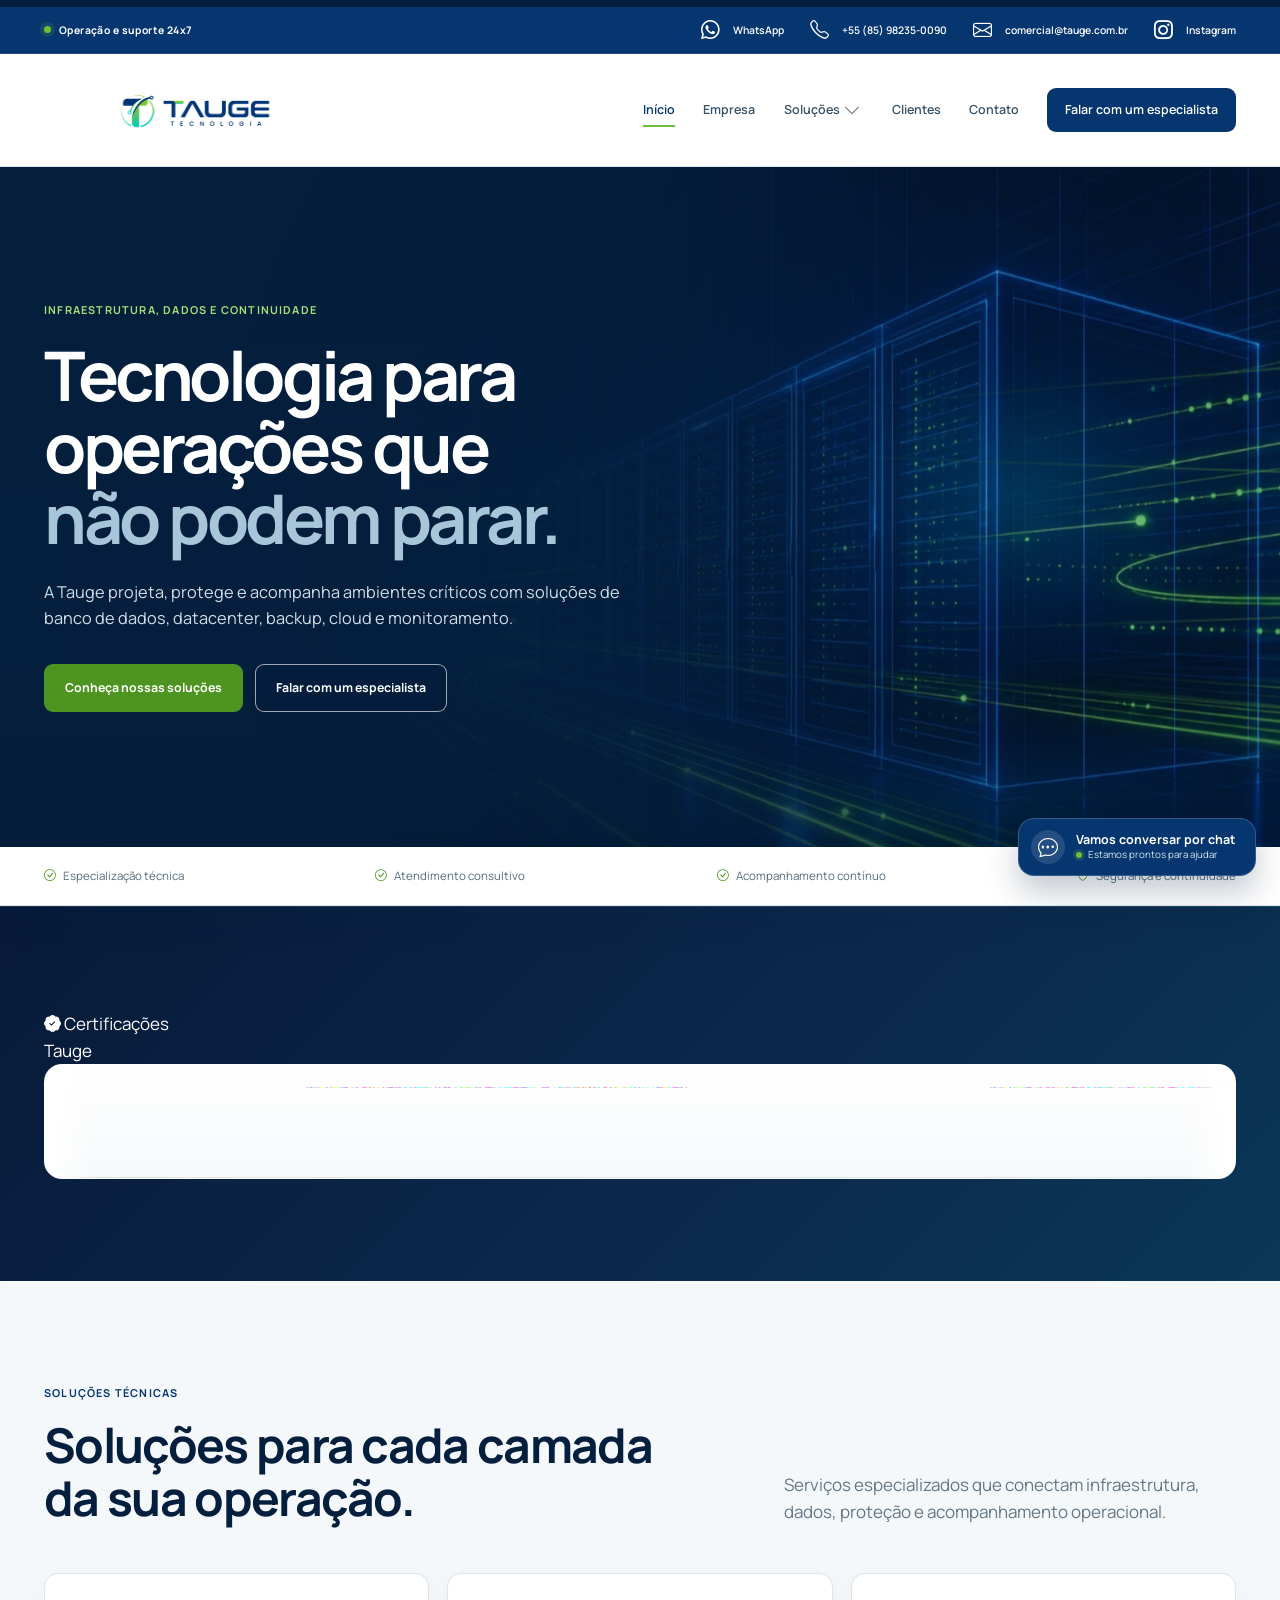
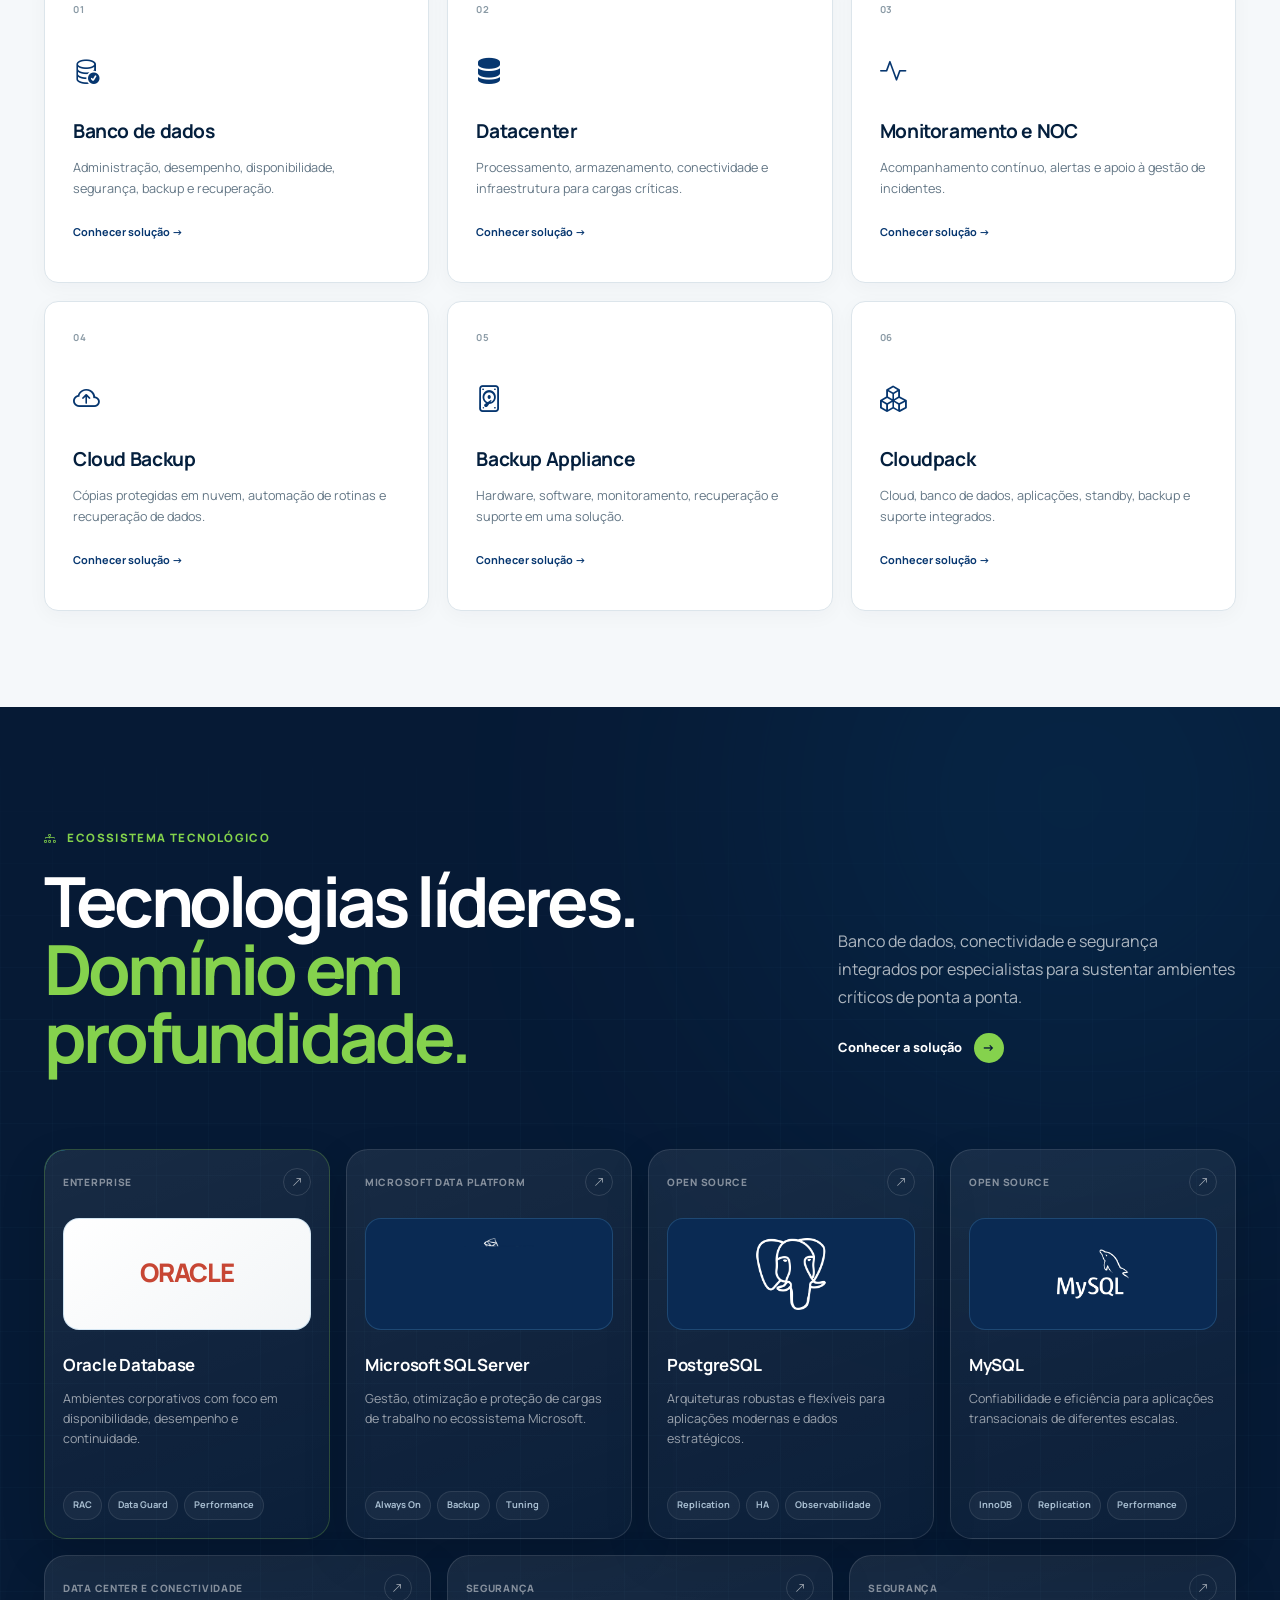
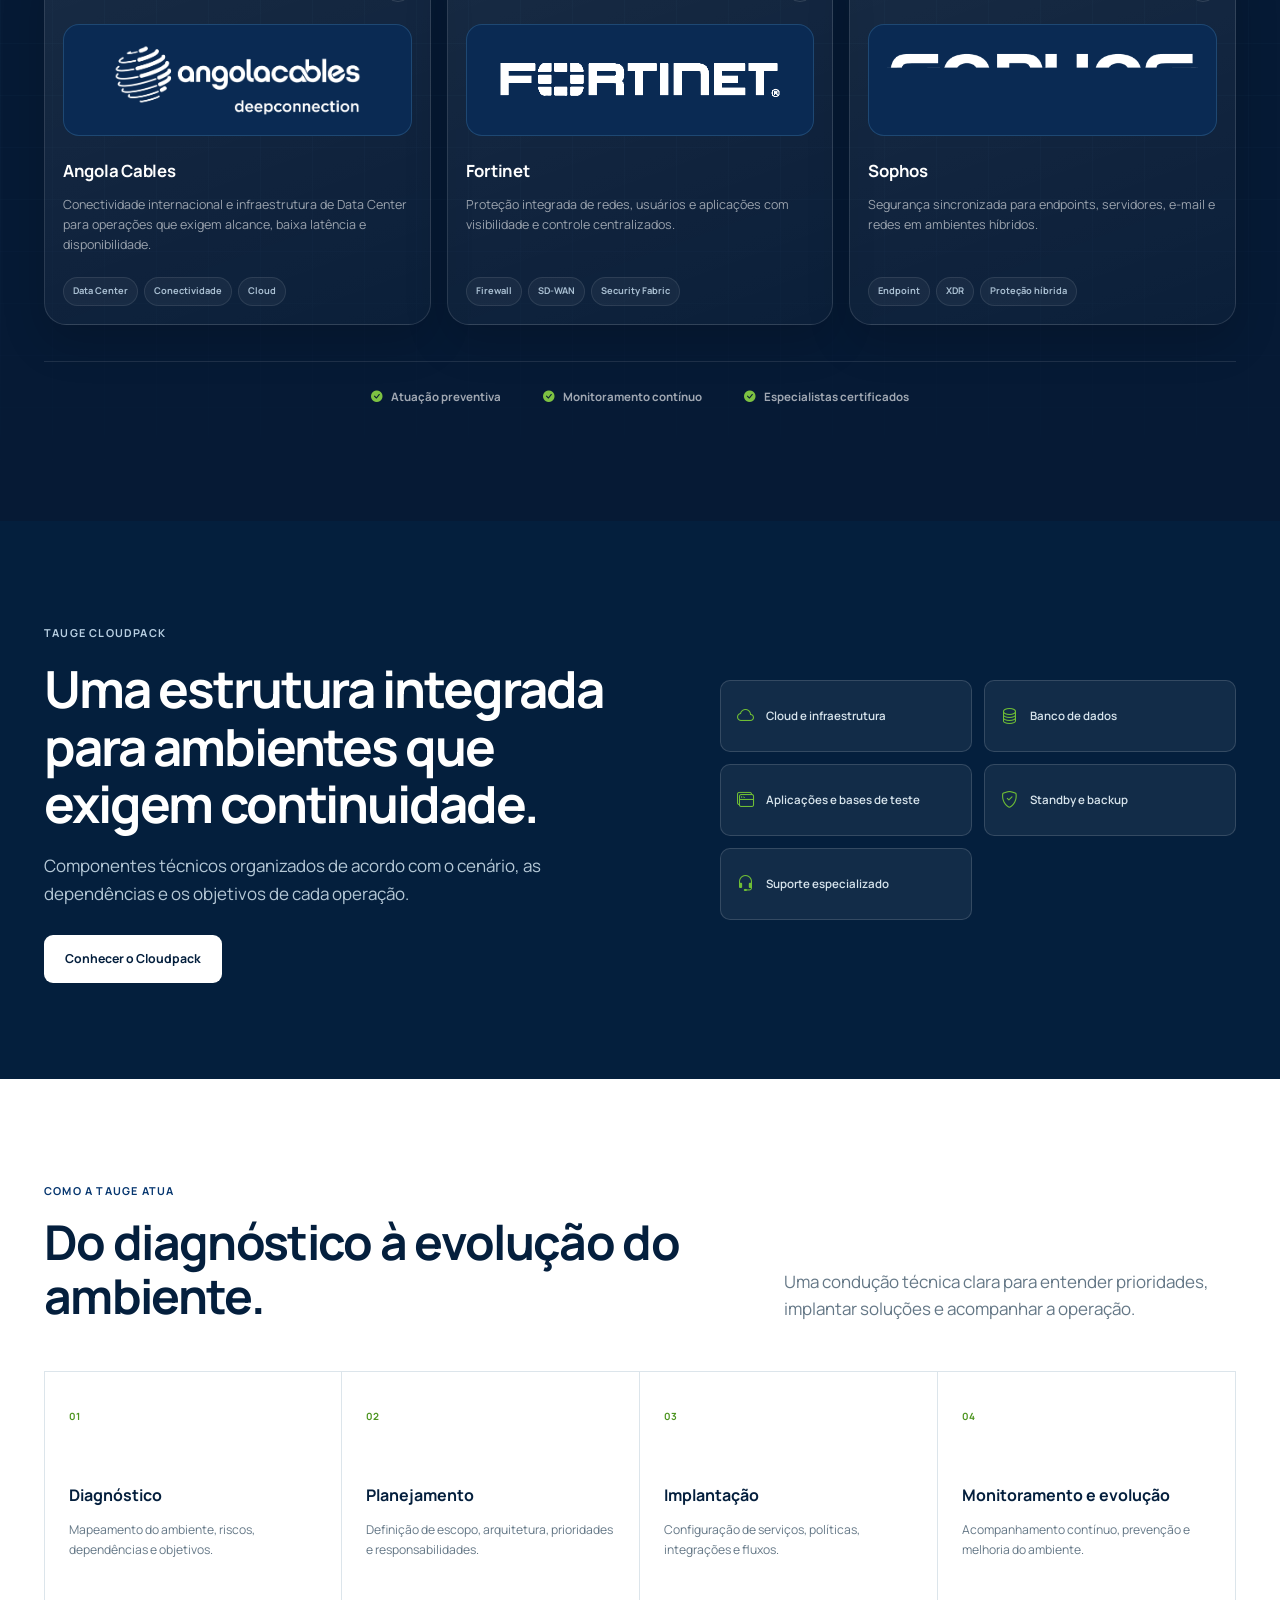
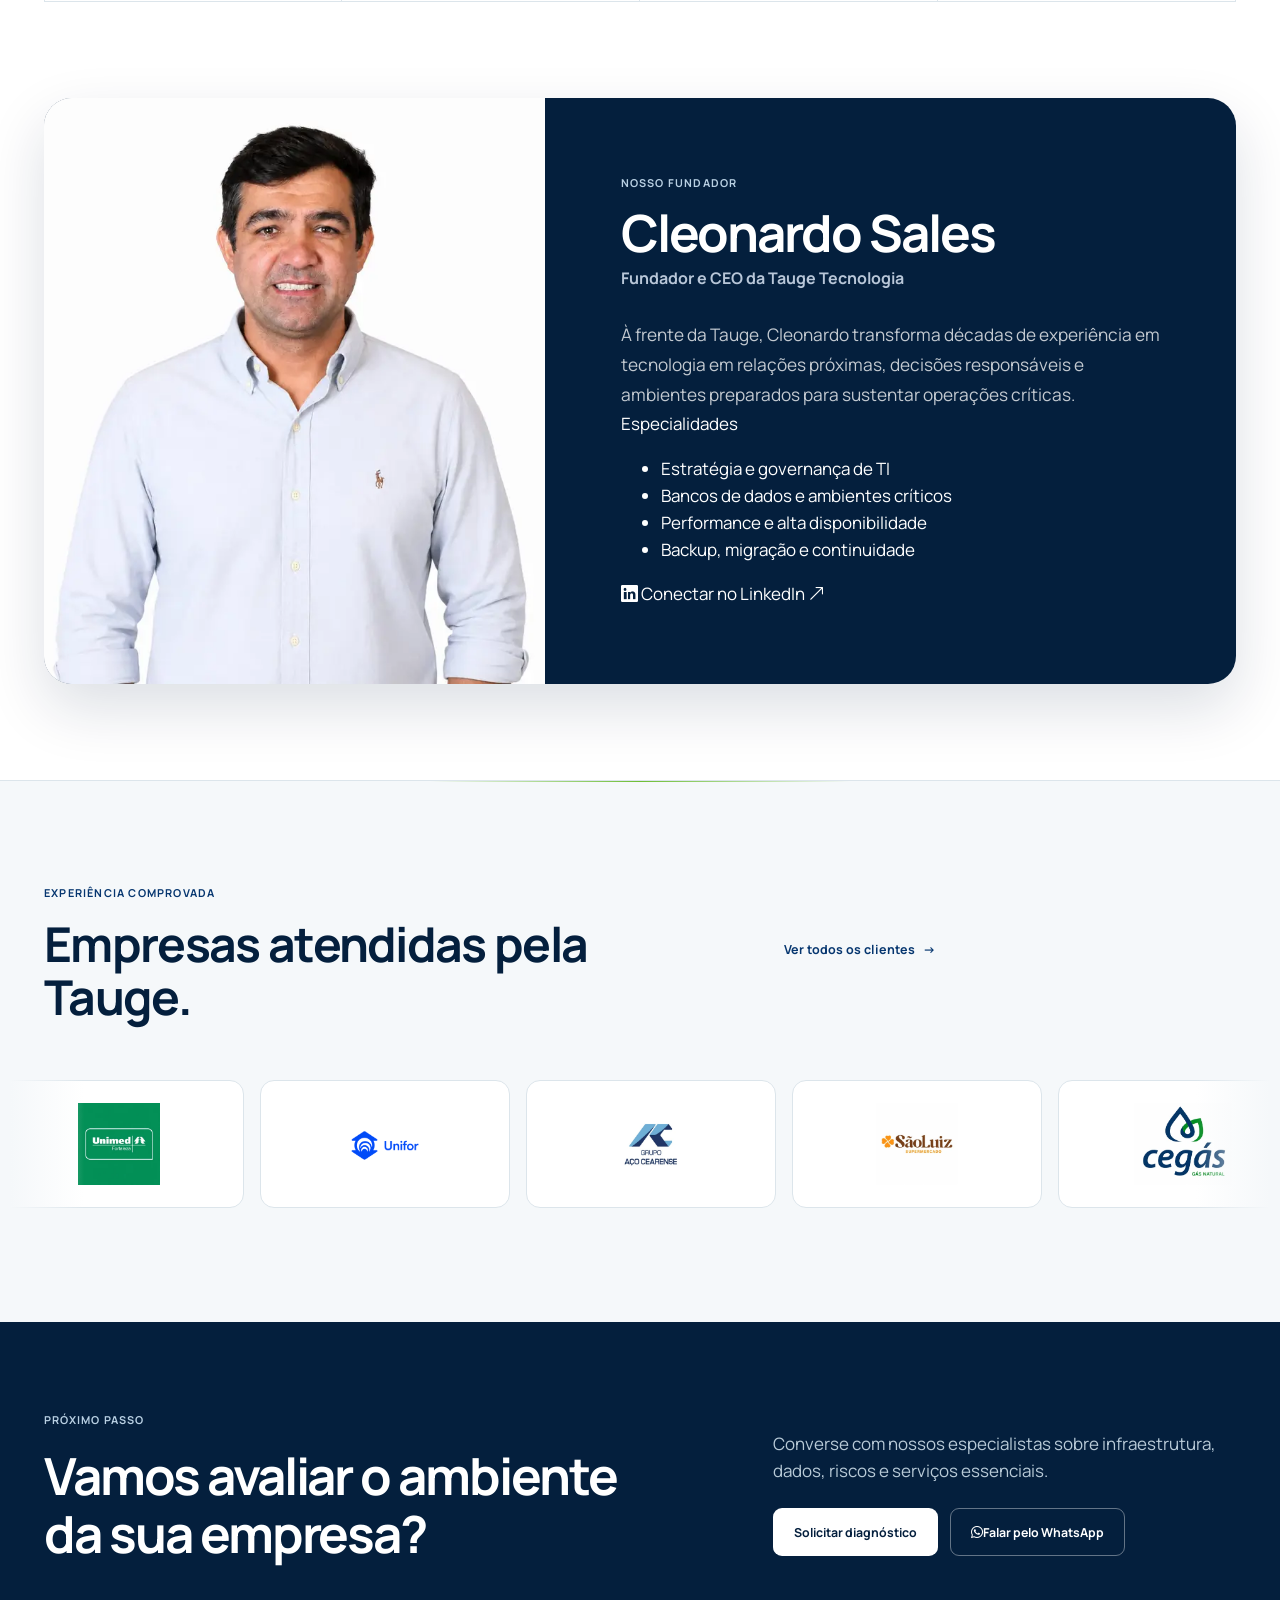
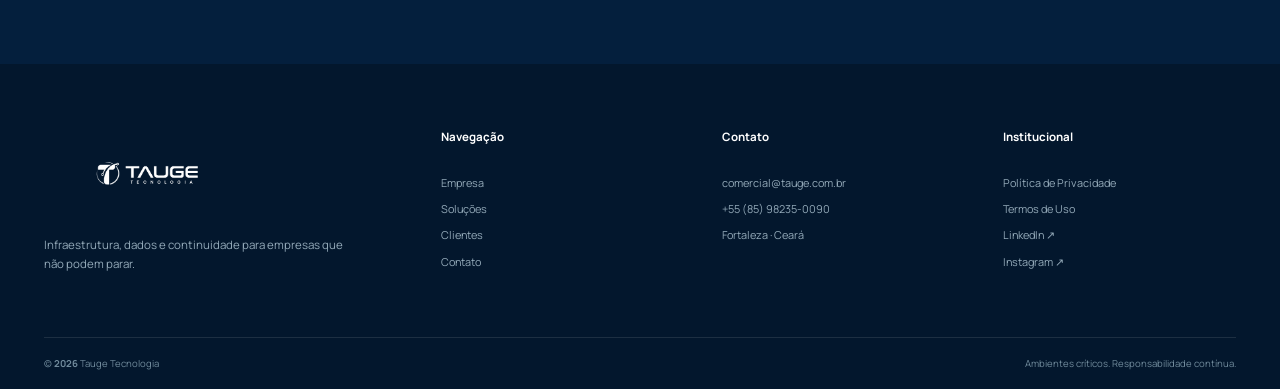
==== index.html @ b84bfbcc "style: ajusta fundador à proporção ampla no desktop" ====
<!doctype html>
<html lang="pt-BR">
<head>
  <meta charset="utf-8">
  <meta name="viewport" content="width=device-width, initial-scale=1">
  <meta name="theme-color" content="#041f3d">
  <meta name="description" content="Infraestrutura, banco de dados, datacenter, backup e monitoramento para operações empresariais que precisam de continuidade e segurança.">
  <meta name="robots" content="index,follow">
  <link rel="canonical" href="https://www.taugetecnologia.com.br/">
  <meta property="og:type" content="website">
  <meta property="og:locale" content="pt_BR">
  <meta property="og:title" content="Tauge Tecnologia | Infraestrutura, dados e continuidade">
  <meta property="og:description" content="Soluções técnicas para ambientes empresariais que não podem parar.">
  <meta property="og:url" content="https://www.taugetecnologia.com.br/">
  <meta property="og:image" content="https://www.taugetecnologia.com.br/assets/images/og-tauge-infra.png">
  <meta property="og:image:alt" content="Tauge Tecnologia — Infraestrutura, dados e continuidade">
  <meta name="twitter:card" content="summary_large_image">
  <meta name="twitter:image" content="https://www.taugetecnologia.com.br/assets/images/og-tauge-infra.png">
  <title>Tauge Tecnologia | Infraestrutura, dados e continuidade</title>
  <link rel="icon" href="assets/brand/favicon-64.png" type="image/png">
  <link rel="apple-touch-icon" href="assets/brand/apple-touch-icon.png">
  <link rel="preconnect" href="https://cdn.jsdelivr.net" crossorigin>
  <link rel="stylesheet" href="https://cdn.jsdelivr.net/npm/bootstrap-icons@1.11.3/font/bootstrap-icons.min.css">
  <script>document.documentElement.classList.add("js")</script>
    <link rel="stylesheet" href="css/site-core.css?v=20260817fix2">
    <link rel="stylesheet" href="css/site-components.css?v=20260817fix2">
    <link rel="stylesheet" href="css/site-responsive.css?v=20260817fix7">
  <script type="application/ld+json">
  {
    "@context": "https://schema.org",
    "@type": "ProfessionalService",
    "name": "Tauge Tecnologia",
    "url": "https://www.taugetecnologia.com.br/",
    "logo": "https://www.taugetecnologia.com.br/assets/images/logo-tauge.webp",
    "foundingDate": "2003",
    "areaServed": "BR",
    "email": "comercial@tauge.com.br",
    "telephone": "+55-85-98235-0090",
    "sameAs": [
      "https://www.linkedin.com/company/tauge-tecnologia/",
      "https://www.instagram.com/tauge.tecnologia/"
    ],
    "knowsAbout": ["Datacenter", "Banco de dados", "Cloud Backup", "Monitoramento de infraestrutura", "NOC"]
  }
  </script>
</head>
<body data-page="inicio">
  <a class="skip-link" href="#main">Ir para o conteúdo principal</a>

  <header class="site-header" data-header>
    <div class="utility-bar">
      <div class="shell utility-inner">
        <span class="operation-status"><i aria-hidden="true"></i> Operação e suporte 24x7</span>
        <div class="utility-contact" aria-label="Canais de contato">
          <a href="https://wa.me/5585982350090" target="_blank" rel="noopener" aria-label="Falar com a Tauge pelo WhatsApp">
            <i class="bi bi-whatsapp" aria-hidden="true"></i><span>WhatsApp</span>
          </a>
          <a href="tel:+5585982350090" aria-label="Ligar para a Tauge no número +55 85 98235-0090">
            <i class="bi bi-telephone" aria-hidden="true"></i><span>+55 (85) 98235-0090</span>
          </a>
          <a href="mailto:comercial@tauge.com.br" aria-label="Enviar e-mail para comercial@tauge.com.br">
            <i class="bi bi-envelope" aria-hidden="true"></i><span>comercial@tauge.com.br</span>
          </a>
          <a href="https://www.instagram.com/tauge.tecnologia/" target="_blank" rel="noopener" aria-label="Abrir o Instagram da Tauge">
            <i class="bi bi-instagram" aria-hidden="true"></i><span>Instagram</span>
          </a>
        </div>
      </div>
    </div>
    <div class="shell nav-row">
      <a class="brand" href="index.html" aria-label="Tauge Tecnologia — início"><img src="assets/images/logo-tauge.webp" alt="Tauge Tecnologia" width="238" height="72"></a>
      <button class="nav-toggle" type="button" aria-label="Abrir menu" aria-expanded="false" aria-controls="main-navigation" data-nav-toggle><span></span><span></span></button>
      <nav class="main-nav" id="main-navigation" aria-label="Navegação principal" data-nav>
        <a data-nav-link="inicio" href="index.html">Início</a>
        <a data-nav-link="empresa" href="empresa.html">Empresa</a>
        <div class="nav-group">
          <a data-nav-link="solucoes" href="solucoes.html">Soluções</a>
          <button type="button" aria-label="Mostrar soluções" aria-expanded="false" data-submenu-toggle><i class="bi bi-chevron-down" aria-hidden="true"></i></button>
          <div class="submenu">
            <a href="solucoes.html#banco-dados"><span>01</span>Banco de dados</a>
            <a href="solucoes.html#datacenter"><span>02</span>Datacenter</a>
            <a href="solucoes.html#noc"><span>03</span>Monitoramento e NOC</a>
            <a href="solucoes.html#cloud-backup"><span>04</span>Cloud Backup</a>
            <a href="solucoes.html#backup-appliance"><span>05</span>Backup Appliance</a>
            <a href="solucoes.html#cloudpack"><span>06</span>Cloudpack</a>
          </div>
        </div>
        <a data-nav-link="clientes" href="clientes.html">Clientes</a>
        <a data-nav-link="contato" href="contato.html">Contato</a>
        <a class="nav-cta" href="contato.html">Falar com um especialista</a>
      </nav>
    </div>
  </header>

  <main id="main">
    <section class="executive-hero" aria-labelledby="hero-title" data-hero>
      <div class="hero-scene" aria-hidden="true" data-hero-scene>
        <img class="hero-scene-image" src="assets/images/hero-datacenter-3d.webp" alt="" width="1734" height="907" fetchpriority="high" decoding="async">
        <div class="hero-trails">
          <span></span><span></span><span></span><span></span>
        </div>
      </div>
      <div class="shell executive-hero-content">
        <div class="hero-copy" data-reveal>
          <span class="eyebrow">INFRAESTRUTURA, DADOS E CONTINUIDADE</span>
          <h1 id="hero-title">Tecnologia para operações que <em>não podem parar.</em></h1>
          <p>A Tauge projeta, protege e acompanha ambientes críticos com soluções de banco de dados, datacenter, backup, cloud e monitoramento.</p>
          <div class="hero-actions">
            <a class="btn btn-primary" href="#solucoes">Conheça nossas soluções</a>
            <a class="btn btn-hero-outline" href="contato.html">Falar com um especialista</a>
          </div>
        </div>
      </div>
    </section>

    <div class="hero-assurance-bar">
      <div class="shell hero-assurances" aria-label="Diferenciais da Tauge">
        <span><i class="bi bi-check-circle" aria-hidden="true"></i> Especialização técnica</span>
        <span><i class="bi bi-check-circle" aria-hidden="true"></i> Atendimento consultivo</span>
        <span><i class="bi bi-check-circle" aria-hidden="true"></i> Acompanhamento contínuo</span>
        <span><i class="bi bi-shield-check" aria-hidden="true"></i> Segurança e continuidade</span>
      </div>
    </div>

    <section class="certification-bar" aria-labelledby="certifications-title">
      <div class="shell certification-strip">
        <div class="certification-strip-label" id="certifications-title">
          <i class="bi bi-patch-check-fill" aria-hidden="true"></i>
          <span>Certificações<br>Tauge</span>
        </div>
        <div class="certification-marquee" role="img" aria-label="Certificações Oracle, Microsoft, AWS e Veeam da equipe Tauge" tabindex="0">
          <div class="certification-track" aria-hidden="true">
            <img src="assets/images/certifications/certifications-strip.png" alt="" width="2172" height="260">
            <img src="assets/images/certifications/certifications-strip.png" alt="" width="2172" height="260">
            <img src="assets/images/certifications/certifications-strip.png" alt="" width="2172" height="260">
            <img src="assets/images/certifications/certifications-strip.png" alt="" width="2172" height="260">
            <img src="assets/images/certifications/certifications-strip.png" alt="" width="2172" height="260">
            <img src="assets/images/certifications/certifications-strip.png" alt="" width="2172" height="260">
          </div>
        </div>
      </div>
    </section>

    <section class="service-section" id="solucoes" aria-labelledby="services-title">
      <div class="shell">
        <div class="section-intro" data-reveal>
          <div><span class="eyebrow">SOLUÇÕES TÉCNICAS</span><h2 id="services-title">Soluções para cada camada da sua operação.</h2></div>
          <p>Serviços especializados que conectam infraestrutura, dados, proteção e acompanhamento operacional.</p>
        </div>
        <div class="service-grid">
          <a class="service-card" href="solucoes.html#banco-dados" data-reveal><span>01</span><i class="bi bi-database-check" aria-hidden="true"></i><h3>Banco de dados</h3><p>Administração, desempenho, disponibilidade, segurança, backup e recuperação.</p><b>Conhecer solução →</b></a>
          <a class="service-card" href="solucoes.html#datacenter" data-reveal><span>02</span><i class="bi bi-server" aria-hidden="true"></i><h3>Datacenter</h3><p>Processamento, armazenamento, conectividade e infraestrutura para cargas críticas.</p><b>Conhecer solução →</b></a>
          <a class="service-card" href="solucoes.html#noc" data-reveal><span>03</span><i class="bi bi-activity" aria-hidden="true"></i><h3>Monitoramento e NOC</h3><p>Acompanhamento contínuo, alertas e apoio à gestão de incidentes.</p><b>Conhecer solução →</b></a>
          <a class="service-card" href="solucoes.html#cloud-backup" data-reveal><span>04</span><i class="bi bi-cloud-arrow-up" aria-hidden="true"></i><h3>Cloud Backup</h3><p>Cópias protegidas em nuvem, automação de rotinas e recuperação de dados.</p><b>Conhecer solução →</b></a>
          <a class="service-card" href="solucoes.html#backup-appliance" data-reveal><span>05</span><i class="bi bi-device-hdd" aria-hidden="true"></i><h3>Backup Appliance</h3><p>Hardware, software, monitoramento, recuperação e suporte em uma solução.</p><b>Conhecer solução →</b></a>
          <a class="service-card" href="solucoes.html#cloudpack" data-reveal><span>06</span><i class="bi bi-boxes" aria-hidden="true"></i><h3>Cloudpack</h3><p>Cloud, banco de dados, aplicações, standby, backup e suporte integrados.</p><b>Conhecer solução →</b></a>
        </div>
      </div>
    </section>

    <section class="database-ecosystem" aria-labelledby="database-title">
      <div class="database-grid-pattern" aria-hidden="true"></div>
      <div class="shell database-shell">
        <div class="database-heading" data-reveal>
          <div>
            <span class="database-kicker"><i class="bi bi-diagram-3" aria-hidden="true"></i> Ecossistema tecnológico</span>
            <h2 id="database-title">Tecnologias líderes.<br><em>Domínio em profundidade.</em></h2>
          </div>
          <div class="database-intro">
            <p>Banco de dados, conectividade e segurança integrados por especialistas para sustentar ambientes críticos de ponta a ponta.</p>
            <a class="database-link" href="solucoes.html#banco-dados">Conhecer a solução <span aria-hidden="true">→</span></a>
          </div>
        </div>

        <div class="database-cards" aria-label="Tecnologias de banco de dados atendidas pela Tauge">
          <article class="database-card database-card-featured" data-reveal>
            <span class="database-beam" aria-hidden="true"></span>
            <div class="database-card-top"><span>Enterprise</span><i class="bi bi-arrow-up-right" aria-hidden="true"></i></div>
            <div class="database-logo database-logo-light"><strong class="oracle-wordmark" aria-label="Oracle">ORACLE</strong></div>
            <div class="database-card-copy"><h3>Oracle Database</h3><p>Ambientes corporativos com foco em disponibilidade, desempenho e continuidade.</p></div>
            <ul><li>RAC</li><li>Data Guard</li><li>Performance</li></ul>
          </article>

          <article class="database-card" data-reveal>
            <div class="database-card-top"><span>Microsoft Data Platform</span><i class="bi bi-arrow-up-right" aria-hidden="true"></i></div>
            <div class="database-logo"><img src="assets/partners/sql-server.png" alt="Microsoft SQL Server" width="220" height="100" loading="lazy" decoding="async"></div>
            <div class="database-card-copy"><h3>Microsoft SQL Server</h3><p>Gestão, otimização e proteção de cargas de trabalho no ecossistema Microsoft.</p></div>
            <ul><li>Always On</li><li>Backup</li><li>Tuning</li></ul>
          </article>

          <article class="database-card" data-reveal>
            <div class="database-card-top"><span>Open Source</span><i class="bi bi-arrow-up-right" aria-hidden="true"></i></div>
            <div class="database-logo"><img src="assets/partners/postgresql.png" alt="PostgreSQL" width="220" height="100" loading="lazy" decoding="async"></div>
            <div class="database-card-copy"><h3>PostgreSQL</h3><p>Arquiteturas robustas e flexíveis para aplicações modernas e dados estratégicos.</p></div>
            <ul><li>Replication</li><li>HA</li><li>Observabilidade</li></ul>
          </article>

          <article class="database-card" data-reveal>
            <div class="database-card-top"><span>Open Source</span><i class="bi bi-arrow-up-right" aria-hidden="true"></i></div>
            <div class="database-logo"><img src="assets/partners/mysql.png" alt="MySQL" width="220" height="100" loading="lazy" decoding="async"></div>
            <div class="database-card-copy"><h3>MySQL</h3><p>Confiabilidade e eficiência para aplicações transacionais de diferentes escalas.</p></div>
            <ul><li>InnoDB</li><li>Replication</li><li>Performance</li></ul>
          </article>

          <article class="database-card database-card-wide" data-reveal>
            <div class="database-card-top"><span>Data Center e conectividade</span><i class="bi bi-arrow-up-right" aria-hidden="true"></i></div>
            <div class="database-logo"><img src="assets/partners/angola-cables.png" alt="Angola Cables" width="220" height="100" loading="lazy" decoding="async"></div>
            <div class="database-card-copy"><h3>Angola Cables</h3><p>Conectividade internacional e infraestrutura de Data Center para operações que exigem alcance, baixa latência e disponibilidade.</p></div>
            <ul><li>Data Center</li><li>Conectividade</li><li>Cloud</li></ul>
          </article>

          <article class="database-card database-card-wide" data-reveal>
            <div class="database-card-top"><span>Segurança</span><i class="bi bi-arrow-up-right" aria-hidden="true"></i></div>
            <div class="database-logo"><img src="assets/partners/fortinet.png" alt="Fortinet" width="220" height="100" loading="lazy" decoding="async"></div>
            <div class="database-card-copy"><h3>Fortinet</h3><p>Proteção integrada de redes, usuários e aplicações com visibilidade e controle centralizados.</p></div>
            <ul><li>Firewall</li><li>SD-WAN</li><li>Security Fabric</li></ul>
          </article>

          <article class="database-card database-card-wide" data-reveal>
            <div class="database-card-top"><span>Segurança</span><i class="bi bi-arrow-up-right" aria-hidden="true"></i></div>
            <div class="database-logo"><img src="assets/partners/sophos.png" alt="Sophos" width="220" height="100" loading="lazy" decoding="async"></div>
            <div class="database-card-copy"><h3>Sophos</h3><p>Segurança sincronizada para endpoints, servidores, e-mail e redes em ambientes híbridos.</p></div>
            <ul><li>Endpoint</li><li>XDR</li><li>Proteção híbrida</li></ul>
          </article>
        </div>

        <div class="database-assurance" data-reveal>
          <span><i class="bi bi-check-circle-fill" aria-hidden="true"></i> Atuação preventiva</span>
          <span><i class="bi bi-check-circle-fill" aria-hidden="true"></i> Monitoramento contínuo</span>
          <span><i class="bi bi-check-circle-fill" aria-hidden="true"></i> Especialistas certificados</span>
        </div>
      </div>
    </section>

    <section class="cloudpack-feature" aria-labelledby="cloudpack-title">
      <div class="shell cloudpack-feature-grid">
        <div data-reveal>
          <span class="eyebrow light">TAUGE CLOUDPACK</span>
          <h2 id="cloudpack-title">Uma estrutura integrada para ambientes que exigem continuidade.</h2>
          <p>Componentes técnicos organizados de acordo com o cenário, as dependências e os objetivos de cada operação.</p>
          <a class="btn btn-light" href="solucoes.html#cloudpack">Conhecer o Cloudpack</a>
        </div>
        <div class="module-list" data-reveal>
          <span><i class="bi bi-cloud" aria-hidden="true"></i>Cloud e infraestrutura</span>
          <span><i class="bi bi-database" aria-hidden="true"></i>Banco de dados</span>
          <span><i class="bi bi-window-stack" aria-hidden="true"></i>Aplicações e bases de teste</span>
          <span><i class="bi bi-shield-check" aria-hidden="true"></i>Standby e backup</span>
          <span><i class="bi bi-headset" aria-hidden="true"></i>Suporte especializado</span>
        </div>
      </div>
    </section>

    <section class="method-section" aria-labelledby="method-title">
      <div class="shell">
        <div class="section-intro" data-reveal>
          <div><span class="eyebrow">COMO A TAUGE ATUA</span><h2 id="method-title">Do diagnóstico à evolução do ambiente.</h2></div>
          <p>Uma condução técnica clara para entender prioridades, implantar soluções e acompanhar a operação.</p>
        </div>
        <ol class="method-grid">
          <li data-reveal><span>01</span><h3>Diagnóstico</h3><p>Mapeamento do ambiente, riscos, dependências e objetivos.</p></li>
          <li data-reveal><span>02</span><h3>Planejamento</h3><p>Definição de escopo, arquitetura, prioridades e responsabilidades.</p></li>
          <li data-reveal><span>03</span><h3>Implantação</h3><p>Configuração de serviços, políticas, integrações e fluxos.</p></li>
          <li data-reveal><span>04</span><h3>Monitoramento e evolução</h3><p>Acompanhamento contínuo, prevenção e melhoria do ambiente.</p></li>
        </ol>
      </div>
    </section>

    <section class="founder-section" aria-labelledby="founder-title">
      <div class="shell">
        <article class="founder-card" data-reveal>
          <div class="founder-photo">
            <img src="assets/cleonardo-sales.webp?v=20260817fix6" alt="Cleonardo Sales, fundador e CEO da Tauge Tecnologia" width="828" height="828" loading="lazy" decoding="async">
          </div>
          <div class="founder-copy">
            <span class="eyebrow light">NOSSO FUNDADOR</span>
            <h2 id="founder-title">Cleonardo Sales</h2>
            <strong>Fundador e CEO da Tauge Tecnologia</strong>
            <p>À frente da Tauge, Cleonardo transforma décadas de experiência em tecnologia em relações próximas, decisões responsáveis e ambientes preparados para sustentar operações críticas.</p>
            <div class="founder-specialties">
              <span>Especialidades</span>
              <ul>
                <li>Estratégia e governança de TI</li>
                <li>Bancos de dados e ambientes críticos</li>
                <li>Performance e alta disponibilidade</li>
                <li>Backup, migração e continuidade</li>
              </ul>
            </div>
            <a class="founder-linkedin" href="https://www.linkedin.com/in/cleonardo-sales-401a0929/" target="_blank" rel="noopener noreferrer" aria-label="Ver perfil de Cleonardo Sales no LinkedIn">
              <i class="bi bi-linkedin" aria-hidden="true"></i>
              <span>Conectar no LinkedIn</span>
              <i class="bi bi-arrow-up-right" aria-hidden="true"></i>
            </a>
          </div>
        </article>
      </div>
    </section>

    <section class="client-section client-section-bottom" aria-labelledby="clients-title">
      <div class="shell">
        <div class="section-intro compact" data-reveal>
          <div><span class="eyebrow">EXPERIÊNCIA COMPROVADA</span><h2 id="clients-title">Empresas atendidas pela Tauge.</h2></div>
          <a class="text-link" href="clientes.html">Ver todos os clientes <span aria-hidden="true">→</span></a>
        </div>
        <div class="client-marquee" data-client-marquee aria-busy="true" aria-label="Clientes da Tauge">
          <div class="client-marquee-track" data-client-grid data-featured>
            <span class="client-logo-skeleton"></span><span class="client-logo-skeleton"></span><span class="client-logo-skeleton"></span><span class="client-logo-skeleton"></span>
          </div>
        </div>
        <noscript><p class="source-note">Ative o JavaScript para visualizar a galeria de clientes.</p></noscript>
      </div>
    </section>

    <section class="final-cta">
      <div class="shell final-cta-grid">
        <div data-reveal><span class="eyebrow light">PRÓXIMO PASSO</span><h2>Vamos avaliar o ambiente da sua empresa?</h2></div>
        <div data-reveal><p>Converse com nossos especialistas sobre infraestrutura, dados, riscos e serviços essenciais.</p><div class="hero-actions"><a class="btn btn-light" href="contato.html">Solicitar diagnóstico</a><a class="btn btn-whatsapp" href="https://wa.me/5585982350090" target="_blank" rel="noopener"><i class="bi bi-whatsapp" aria-hidden="true"></i> Falar pelo WhatsApp</a></div></div>
      </div>
    </section>
  </main>

  <footer class="site-footer">
    <div class="shell footer-main">
      <div class="footer-brand"><a class="brand" href="index.html" aria-label="Tauge Tecnologia — início"><img src="assets/images/logo-tauge.webp" alt="Tauge Tecnologia" width="210" height="64"></a><p>Infraestrutura, dados e continuidade para empresas que não podem parar.</p></div>
      <div><h3>Navegação</h3><a href="empresa.html">Empresa</a><a href="solucoes.html">Soluções</a><a href="clientes.html">Clientes</a><a href="contato.html">Contato</a></div>
      <div><h3>Contato</h3><a href="mailto:comercial@tauge.com.br">comercial@tauge.com.br</a><a href="tel:+5585982350090">+55 (85) 98235-0090</a><span>Fortaleza · Ceará</span></div>
      <div><h3>Institucional</h3><a href="privacidade.html">Política de Privacidade</a><a href="termos.html">Termos de Uso</a><a href="https://www.linkedin.com/company/tauge-tecnologia/" target="_blank" rel="noopener">LinkedIn ↗</a><a href="https://www.instagram.com/tauge.tecnologia/" target="_blank" rel="noopener">Instagram ↗</a></div>
    </div>
    <div class="shell footer-bottom"><span>© <b data-year></b> Tauge Tecnologia</span><span>Ambientes críticos. Responsabilidade contínua.</span></div>
  </footer>
  <script src="js/client-showcase.js?v=20260817fix2"></script>
  <script src="js/site.js?v=20260817fix2"></script>
</body>
</html>
---- css/site-core.css ----
@import url("https://fonts.googleapis.com/css2?family=Manrope:wght@400;500;600;700&display=swap");

:root {
  --blue: #06366f;
  --blue-dark: #041f3d;
  --blue-soft: #eaf1f7;
  --green: #6fbe35;
  --green-dark: #4d9520;
  --paper: #f5f8fa;
  --white: #ffffff;
  --text: #173247;
  --muted: #647786;
  --border: #dce5eb;
  --shadow: 0 18px 42px rgba(4, 31, 61, .08);
  --radius: 14px;
  --shell: 1200px;
  --gutter: clamp(20px, 4vw, 44px);
  --section: 96px;
  --ease: cubic-bezier(.2, .75, .25, 1);
}

* { box-sizing: border-box; }
html { scroll-behavior: smooth; }
body {
  margin: 0;
  color: var(--text);
  background: var(--white);
  font-family: "Manrope", "Segoe UI", Arial, sans-serif;
  font-size: 17px;
  line-height: 1.6;
  -webkit-font-smoothing: antialiased;
}
body.nav-open { overflow: hidden; }
img { display: block; max-width: 100%; }
a { color: inherit; text-decoration: none; }
button, input, select, textarea { font: inherit; }
button, a { -webkit-tap-highlight-color: transparent; }
:focus-visible { outline: 3px solid var(--green); outline-offset: 4px; }
[hidden] { display: none !important; }
[id] { scroll-margin-top: 112px; }
.shell { width: min(calc(100% - 2 * var(--gutter)), var(--shell)); margin-inline: auto; }
.skip-link { position: fixed; top: 12px; left: 16px; z-index: 1000; padding: 10px 14px; color: white; background: var(--blue-dark); transform: translateY(-160%); }
.skip-link:focus { transform: none; }
.section-white { background: white; }

.eyebrow {
  display: inline-block;
  color: var(--blue);
  font-size: .68rem;
  font-weight: 700;
  letter-spacing: .11em;
}
.eyebrow.light { color: #b9d0e3; }
.section-intro {
  display: grid;
  grid-template-columns: minmax(0, 1.18fr) minmax(300px, .82fr);
  gap: clamp(34px, 7vw, 92px);
  align-items: end;
  margin-bottom: 48px;
}
.section-intro.compact { align-items: center; }
.section-intro h2 {
  max-width: 760px;
  margin: 13px 0 0;
  color: var(--blue-dark);
  font-size: clamp(2rem, 4vw, 3rem);
  line-height: 1.12;
  letter-spacing: -.035em;
}
.section-intro > p { max-width: 560px; margin: 0; color: var(--muted); }

/* Header */
.site-header {
  position: relative;
  z-index: 100;
  color: var(--text);
  background: rgba(255,255,255,.97);
  border-bottom: 1px solid var(--border);
}
.site-header.is-scrolled {
  position: sticky;
  top: 0;
  box-shadow: 0 10px 30px rgba(4,31,61,.08);
}
.utility-bar {
  color: white;
  background: var(--blue);
  border-top: 7px solid var(--blue-dark);
  border-bottom: 1px solid rgba(255,255,255,.12);
}
.utility-inner {
  display: flex;
  justify-content: space-between;
  align-items: center;
  min-height: 46px;
  gap: 24px;
  font-size: .65rem;
}
.operation-status { display: inline-flex; align-items: center; gap: 8px; color: white; font-weight: 700; letter-spacing: .04em; }
.operation-status i { width: 7px; height: 7px; background: var(--green); border-radius: 50%; box-shadow: 0 0 0 4px rgba(111,190,53,.15); }
.utility-contact { display: flex; align-items: center; gap: 22px; }
.utility-contact a {
  display: inline-flex;
  align-items: center;
  gap: 10px;
  min-height: 46px;
  color: white;
  font-weight: 600;
}
.utility-contact i {
  display: grid;
  place-items: center;
  width: 26px;
  height: 36px;
  color: white;
  background: transparent;
  border: 0;
  border-radius: 0;
  box-shadow: none;
  font-size: 1.18rem;
  transition: transform .18s ease;
}
.utility-contact a:hover i { background: transparent; transform: translateY(-1px) scale(1.06); }
.utility-contact a:hover { color: white; }
.utility-social { display: flex; align-items: center; gap: 8px; }
.utility-social a { display: grid; place-items: center; width: 30px; height: 36px; background: transparent; border: 0; border-radius: 0; box-shadow: none; }
.utility-social a:hover { background: transparent; transform: translateY(-1px) scale(1.06); }
.utility-social img { width: 20px; height: 20px; filter: brightness(0) invert(1); }
.utility-social a:first-child { display: none; }
.nav-row {
  display: flex;
  align-items: center;
  justify-content: space-between;
  min-height: 112px;
  gap: 34px;
}
.brand { display: flex; align-items: center; flex: 0 0 auto; }
.brand img { width: 300px; height: 90px; object-fit: contain; object-position: left center; }
.main-nav { display: flex; align-items: center; gap: clamp(18px, 2.2vw, 30px); }
.main-nav > a,
.nav-group > a {
  position: relative;
  padding-block: 28px;
  color: #385267;
  font-size: .78rem;
  font-weight: 600;
}
.main-nav > a:not(.nav-cta)::after,
.nav-group > a::after {
  content: "";
  position: absolute;
  left: 0;
  right: 100%;
  bottom: 21px;
  height: 2px;
  background: var(--green);
  transition: right .2s ease;
}
.main-nav > a:hover::after,
.main-nav > a[aria-current="page"]::after,
.nav-group > a:hover::after { right: 0; }
.main-nav > a[aria-current="page"],
.nav-group > a[aria-current="page"] { color: var(--blue); }
.nav-group { position: relative; display: flex; align-items: center; }
.nav-group > button {
  display: grid;
  place-items: center;
  width: 24px;
  height: 32px;
  padding: 0;
  color: var(--muted);
  background: transparent;
  border: 0;
  cursor: pointer;
}
.submenu {
  position: absolute;
  top: calc(100% - 8px);
  left: -20px;
  z-index: 20;
  display: grid;
  width: 280px;
  padding: 10px;
  background: white;
  border: 1px solid var(--border);
  border-radius: 12px;
  box-shadow: var(--shadow);
  opacity: 0;
  visibility: hidden;
  transform: translateY(8px);
  transition: opacity .18s ease, transform .18s ease, visibility .18s;
}
.nav-group:hover .submenu,
.nav-group:focus-within .submenu,
.nav-group.submenu-open .submenu { opacity: 1; visibility: visible; transform: none; }
.submenu a {
  display: flex;
  align-items: center;
  gap: 12px;
  padding: 10px 12px;
  color: #385267;
  border-radius: 8px;
  font-size: .72rem;
}
.submenu a:hover { color: var(--blue); background: var(--paper); }
.submenu span { color: var(--green-dark); font-size: .58rem; font-weight: 700; }
.nav-cta {
  padding: 12px 18px !important;
  color: white !important;
  background: var(--blue);
  border-radius: 9px;
  transition: background .18s ease, transform .18s ease;
}
.nav-cta:hover { background: var(--blue-dark); transform: translateY(-1px); }
.nav-toggle { display: none; }

/* Buttons and links */
.btn {
  display: inline-flex;
  align-items: center;
  justify-content: center;
  min-height: 48px;
  padding: 12px 20px;
  border: 1px solid transparent;
  border-radius: 9px;
  font-size: .77rem;
  font-weight: 700;
  cursor: pointer;
  transition: background .18s ease, border-color .18s ease, color .18s ease, transform .18s ease;
}
.btn:hover { transform: translateY(-2px); }
.btn-primary { color: white; background: var(--green-dark); }
.btn-primary:hover { background: #3d7f17; }
.btn-secondary { color: var(--blue); background: white; border-color: #aebfcb; }
.btn-secondary:hover { border-color: var(--blue); }
.btn-light { color: var(--blue-dark); background: white; }
.btn-light:hover { background: #eef4f8; }
.btn-whatsapp { color: white; background: transparent; border-color: rgba(255,255,255,.38); }
.btn-whatsapp:hover { border-color: white; }
.text-link,
.line-link {
  display: inline-flex;
  align-items: center;
  gap: 8px;
  color: var(--blue);
  font-size: .78rem;
  font-weight: 700;
}
.text-link:hover,
.line-link:hover { color: var(--green-dark); }
.hero-actions { display: flex; flex-wrap: wrap; gap: 12px; }

/* Home hero */
.executive-hero {
  position: relative;
  min-height: 680px;
  overflow: hidden;
  isolation: isolate;
  color: white;
  background: var(--blue-dark);
}
.hero-scene {
  --hero-x: 0px;
  --hero-y: 0px;
  position: absolute;
  z-index: -3;
  inset: -18px;
  transform: translate3d(var(--hero-x), var(--hero-y), 0) scale(1.035);
  transition: transform .5s var(--ease);
  will-change: transform;
}
.hero-scene-image {
  position: relative;
  z-index: 0;
  width: 100%;
  height: 100%;
  object-fit: cover;
  object-position: 67% center;
}
.hero-scene::before,
.hero-scene::after {
  position: absolute;
  z-index: 1;
  content: "";
  pointer-events: none;
  mix-blend-mode: screen;
}
.hero-scene::before {
  inset: 0;
  background:
    radial-gradient(ellipse 38% 56% at 78% 48%, rgba(0,174,255,.54) 0%, rgba(0,112,255,.24) 31%, rgba(0,73,180,.08) 50%, transparent 72%);
  filter: blur(11px);
  opacity: .58;
  animation: datacenterNeon 5.8s ease-in-out infinite;
}
.hero-scene::after {
  right: 0;
  bottom: -5%;
  width: 58%;
  height: 39%;
  background: radial-gradient(ellipse at 58% 72%, rgba(0,164,255,.38), rgba(0,95,255,.14) 37%, transparent 70%);
  filter: blur(24px);
  opacity: .48;
  transform: perspective(700px) rotateX(62deg);
  animation: datacenterReflection 5.8s ease-in-out infinite;
}
@keyframes datacenterNeon {
  0%, 100% { opacity: .43; filter: blur(13px) saturate(1); }
  50% { opacity: .7; filter: blur(8px) saturate(1.28); }
}
@keyframes datacenterReflection {
  0%, 100% { opacity: .34; transform: perspective(700px) rotateX(62deg) scale(.98); }
  50% { opacity: .56; transform: perspective(700px) rotateX(62deg) scale(1.035); }
}
.executive-hero::before {
  content: "";
  position: absolute;
  z-index: -2;
  inset: 0;
  background:
    radial-gradient(circle at 74% 52%, rgba(6,54,111,.05), rgba(4,31,61,.34) 45%, rgba(4,31,61,.78) 72%),
    linear-gradient(90deg, #041f3d 0%, rgba(4,31,61,.98) 30%, rgba(4,31,61,.88) 47%, rgba(4,31,61,.25) 74%, rgba(4,31,61,.08) 100%);
}
.executive-hero::after {
  content: "";
  position: absolute;
  z-index: -1;
  inset: 0;
  background: linear-gradient(180deg, rgba(3,23,45,.05), transparent 72%, rgba(3,23,45,.32));
  pointer-events: none;
}
.executive-hero-content {
  display: flex;
  align-items: center;
  min-height: 680px;
  padding-block: 68px 76px;
}
.hero-copy { width: min(100%, 640px); }
.hero-copy .eyebrow { color: #a6df78; }
.hero-copy h1 {
  margin: 18px 0 24px;
  color: white;
  font-size: clamp(3.25rem, 5.35vw, 4.65rem);
  line-height: 1.05;
  letter-spacing: -.05em;
}
.hero-copy h1 em { display: block; color: #a9c5d9; font-style: normal; }
.hero-copy > p { max-width: 600px; margin: 0 0 32px; color: #d1dee7; font-size: 1.02rem; }
.btn-hero-outline { color: white; background: rgba(4,31,61,.25); border-color: rgba(255,255,255,.62); backdrop-filter: blur(8px); }
.btn-hero-outline:hover { color: var(--blue-dark); background: white; border-color: white; }
.hero-assurance-bar { position: relative; z-index: 4; background: white; border-bottom: 1px solid var(--border); box-shadow: 0 16px 36px rgba(4,31,61,.06); }
.hero-assurances { display: flex; justify-content: space-between; flex-wrap: wrap; gap: 14px 28px; padding-block: 20px; color: #536d7f; font-size: .72rem; }
.hero-assurances span { display: inline-flex; align-items: center; gap: 7px; }
.hero-assurances i { color: var(--green-dark); }
.hero-trails {
  position: absolute;
  z-index: 2;
  inset: 0;
  overflow: hidden;
  opacity: .72;
  pointer-events: none;
}
.hero-trails span {
  position: absolute;
  right: -10%;
  width: 62%;
  height: 2px;
  background: linear-gradient(90deg, transparent 0%, rgba(111,190,53,.15) 24%, #86df43 55%, rgba(111,190,53,.08) 76%, transparent 100%);
  background-size: 220% 100%;
  filter: drop-shadow(0 0 8px rgba(111,190,53,.72));
  transform-origin: right center;
  animation: dataTrail 9s linear infinite;
}
.hero-trails span:nth-child(1) { top: 29%; transform: rotate(-5deg); animation-delay: -2s; }
.hero-trails span:nth-child(2) { top: 46%; width: 70%; transform: rotate(2deg); animation-delay: -5.5s; }
.hero-trails span:nth-child(3) { top: 64%; width: 56%; transform: rotate(-2deg); animation-delay: -7s; }
.hero-trails span:nth-child(4) { top: 79%; width: 76%; transform: rotate(5deg); animation-delay: -3.5s; }
@keyframes dataTrail {
  0% { background-position: 180% 0; opacity: .15; }
  35%, 70% { opacity: .75; }
  100% { background-position: -120% 0; opacity: .18; }
}

/* Clients */
.client-section,
.clients-page-section { padding-block: var(--section); background: white; }
.client-logo-grid {
  display: grid;
  grid-template-columns: repeat(4, minmax(0, 1fr));
  gap: 16px;
}
.client-logo-card,
.client-logo-skeleton {
  position: relative;
  min-height: 132px;
  background: white;
  border: 1px solid var(--border);
  border-radius: var(--radius);
}
.client-logo-card {
  display: grid;
  place-items: center;
  padding: 22px;
  overflow: hidden;
  transition: border-color .18s ease, box-shadow .18s ease, transform .18s ease;
}
.client-logo-card:hover { border-color: #b8c9d5; box-shadow: var(--shadow); transform: translateY(-3px); }
.client-logo-card > img { width: 100%; height: 82px; object-fit: contain; }
.client-logo-label {
  position: absolute;
  right: 10px;
  bottom: 8px;
  color: #80919d;
  font-size: .5rem;
  font-weight: 700;
  opacity: 0;
  transition: opacity .18s ease;
}
.client-logo-card:hover .client-logo-label { opacity: 1; }
.client-logo-fallback { display: grid; place-items: center; gap: 6px; text-align: center; }
.client-logo-fallback b { display: grid; place-items: center; width: 48px; height: 48px; color: white; background: var(--blue); border-radius: 10px; }
.client-logo-fallback small { color: var(--muted); font-size: .68rem; }
.client-logo-skeleton { overflow: hidden; background: #edf2f5; }
.client-logo-skeleton::after {
  content: "";
  position: absolute;
  inset: 0;
  background: linear-gradient(105deg, transparent 25%, rgba(255,255,255,.75) 46%, transparent 68%);
  transform: translateX(-100%);
  animation: skeleton 1.4s ease-in-out infinite;
}
@keyframes skeleton { to { transform: translateX(100%); } }
.client-logo-grid-full { grid-template-columns: repeat(4, minmax(0, 1fr)); }
.source-note { margin: 20px 0 0; color: #83929c; font-size: .68rem; }

/* Certifications */
.certification-bar { position: relative; overflow: hidden; padding-block: clamp(64px, 8vw, 104px); color: white; background: linear-gradient(135deg, #071a38 0%, #0c294d 60%, #0a3856 100%); border-top: 1px solid rgba(255,255,255,.1); }
.certification-orb { position: absolute; width: 420px; height: 420px; border-radius: 50%; filter: blur(90px); pointer-events: none; opacity: .18; }
.certification-orb-one { top: -230px; right: 8%; background: #0a9bd8; }
.certification-orb-two { bottom: -300px; left: -80px; background: #7dc242; }
.certification-layout { position: relative; display: grid; grid-template-columns: minmax(280px, .76fr) minmax(0, 1.24fr); align-items: center; gap: clamp(38px, 6vw, 78px); }
.certification-kicker { display: inline-flex; align-items: center; gap: 9px; color: #91d85c; font-size: .72rem; font-weight: 800; letter-spacing: .12em; text-transform: uppercase; }
.certification-copy h2 { max-width: 560px; margin: 18px 0 20px; color: white; font-size: clamp(2.15rem, 4vw, 3.55rem); line-height: 1.04; letter-spacing: -.045em; }
.certification-copy > p { max-width: 560px; margin: 0; color: rgba(255,255,255,.68); font-size: 1rem; line-height: 1.75; }
.certification-tags { display: flex; flex-wrap: wrap; gap: 9px; margin: 26px 0 0; padding: 0; list-style: none; }
.certification-tags li { padding: 8px 13px; color: #d8e5ef; font-size: .72rem; font-weight: 700; background: rgba(255,255,255,.06); border: 1px solid rgba(255,255,255,.13); border-radius: 999px; }
.certification-panel { min-width: 0; padding: clamp(18px, 3vw, 28px); background: rgba(255,255,255,.08); border: 1px solid rgba(255,255,255,.14); border-radius: 26px; box-shadow: 0 26px 70px rgba(0,0,0,.2), inset 0 1px rgba(255,255,255,.08); backdrop-filter: blur(14px); }
.certification-panel-top { display: flex; align-items: center; justify-content: space-between; gap: 20px; margin-bottom: 15px; }
.certification-panel-top span { display: inline-flex; align-items: center; gap: 9px; font-size: .78rem; font-weight: 800; letter-spacing: .04em; }
.certification-panel-top span i { color: #7dc242; }
.certification-panel-top small { color: rgba(255,255,255,.48); font-size: .66rem; }
.certification-marquee { position: relative; min-width: 0; overflow: hidden; padding: 18px 0; background: linear-gradient(180deg, #fff, #f6f9fb); border: 1px solid rgba(255,255,255,.8); border-radius: 18px; box-shadow: inset 0 -1px 0 #dce5eb; }
.certification-marquee::before,
.certification-marquee::after { content: ""; position: absolute; z-index: 2; top: 0; bottom: 0; width: 52px; pointer-events: none; }
.certification-marquee::before { left: 0; background: linear-gradient(90deg, #fff 10%, transparent); }
.certification-marquee::after { right: 0; background: linear-gradient(270deg, #fff 10%, transparent); }
.certification-track { display: flex; align-items: center; width: max-content; animation: certificationMarquee 34s linear infinite; will-change: transform; }
.certification-track img { width: auto; max-width: none; height: clamp(62px, 6vw, 82px); margin-right: 42px; }
.certification-panel:hover .certification-track,
.certification-panel:focus-within .certification-track { animation-play-state: paused; }
.certification-note { display: flex; align-items: center; gap: 8px; margin: 15px 2px 0; color: rgba(255,255,255,.62); font-size: .72rem; line-height: 1.45; }
.certification-note i { flex: 0 0 auto; color: #7dc242; }
@keyframes certificationMarquee { to { transform: translateX(calc(-50%)); } }

/* Moving client showcase */
.client-marquee { position: relative; overflow: hidden; margin-inline: calc((100vw - min(100vw, 1180px)) / -2); padding: 8px 0 18px; }
.client-marquee::before,
.client-marquee::after { content: ""; position: absolute; z-index: 2; top: 0; bottom: 0; width: max(42px, calc((100vw - 1180px) / 2 + 40px)); pointer-events: none; }
.client-marquee::before { left: 0; background: linear-gradient(90deg, white 18%, transparent); }
.client-marquee::after { right: 0; background: linear-gradient(270deg, white 18%, transparent); }
.client-marquee-track { display: flex; gap: 16px; width: max-content; animation: clientMarquee 34s linear infinite; }
.client-marquee:hover .client-marquee-track { animation-play-state: paused; }
.client-marquee .client-logo-card,
.client-marquee .client-logo-skeleton { flex: 0 0 250px; min-height: 124px; }
@keyframes clientMarquee { to { transform: translateX(calc(-50% - 8px)); } }
.client-section-bottom { position: relative; background: var(--paper); border-top: 1px solid var(--border); }
.client-section-bottom::before { content: ""; position: absolute; top: 0; left: 50%; width: min(420px, 65vw); height: 1px; background: linear-gradient(90deg, transparent, var(--green), transparent); transform: translateX(-50%); }
.client-section-bottom .client-marquee::before { background: linear-gradient(90deg, var(--paper) 18%, transparent); }
.client-section-bottom .client-marquee::after { background: linear-gradient(270deg, var(--paper) 18%, transparent); }

/* Founder */
.founder-section { padding: 0 0 var(--section); background: white; }
.founder-card { display: grid; grid-template-columns: minmax(320px, .84fr) minmax(0, 1.16fr); min-height: 500px; overflow: hidden; color: white; background: var(--blue-dark); border-radius: 28px; box-shadow: 0 24px 60px rgba(4,31,61,.14); }
.founder-photo { min-height: 500px; background: #f4f6f8; }
.founder-photo img { width: 100%; height: 100%; object-fit: cover; object-position: center top; }
.founder-copy { display: flex; flex-direction: column; justify-content: center; padding: clamp(36px, 6vw, 76px); }
.founder-copy h2 { margin: 16px 0 8px; color: white; font-size: clamp(2.3rem, 4vw, 3.6rem); line-height: 1; letter-spacing: -.04em; }
.founder-copy strong { color: #b8c6d8; font-size: 1rem; }
.founder-copy p { max-width: 620px; margin: 28px 0 0; color: rgba(255,255,255,.76); font-size: 1.08rem; line-height: 1.75; }

@media (max-width: 760px) {
  .certification-layout { grid-template-columns: 1fr; gap: 34px; }
  .certification-copy { text-align: center; }
  .certification-copy > p { margin-inline: auto; }
  .certification-tags { justify-content: center; }
  .certification-panel { margin-inline: -4px; padding: 16px; border-radius: 22px; }
  .certification-panel-top { align-items: flex-start; }
  .certification-panel-top small { text-align: right; }
  .certification-marquee { overflow-x: auto; scroll-snap-type: x proximity; }
  .certification-track img { height: 60px; }
  .client-marquee .client-logo-card,
  .client-marquee .client-logo-skeleton { flex-basis: 190px; min-height: 104px; }
  .founder-card { grid-template-columns: 1fr; }
  .founder-photo { min-height: 390px; }
  .founder-copy { padding: 34px 26px 42px; }
}

@media (prefers-reduced-motion: reduce) {
  .certification-track,
  .client-marquee-track { animation: none; transform: none; }
  .certification-marquee,
  .client-marquee { overflow-x: auto; }
}

/* Services */
.service-section { padding-block: var(--section); background: var(--paper); }
.service-grid { display: grid; grid-template-columns: repeat(3, minmax(0, 1fr)); gap: 18px; }
.service-card {
  position: relative;
  display: grid;
  align-content: start;
  min-height: 310px;
  padding: 28px;
  background: white;
  border: 1px solid var(--border);
  border-radius: var(--radius);
  box-shadow: 0 5px 20px rgba(4,31,61,.035);
  transition: border-color .2s ease, box-shadow .2s ease, transform .2s ease;
}
.service-card:hover { border-color: #afc2d0; box-shadow: var(--shadow); transform: translateY(-4px); }
.service-card > span { color: #8a9aa5; font-size: .6rem; font-weight: 700; letter-spacing: .08em; }
.service-card > i { margin: 32px 0 24px; color: var(--blue); font-size: 1.65rem; }
.service-card h3 { margin: 0 0 12px; color: var(--blue-dark); font-size: 1.2rem; letter-spacing: -.02em; }
.service-card p { margin: 0 0 24px; color: var(--muted); font-size: .79rem; }
.service-card b { align-self: end; margin-top: auto; color: var(--blue); font-size: .68rem; }

/* Database ecosystem */
.database-ecosystem { position: relative; overflow: hidden; padding-block: clamp(74px, 9vw, 120px); color: white; background: #061a35; }
.database-grid-pattern { position: absolute; inset: 0; pointer-events: none; opacity: .22; background-image: linear-gradient(rgba(110,172,216,.12) 1px, transparent 1px), linear-gradient(90deg, rgba(110,172,216,.12) 1px, transparent 1px); background-size: 52px 52px; mask-image: linear-gradient(to bottom, transparent, black 20%, black 72%, transparent); }
.database-ecosystem::before { content: ""; position: absolute; top: -220px; right: -100px; width: 620px; height: 620px; border-radius: 50%; background: #087bc0; filter: blur(150px); opacity: .13; pointer-events: none; }
.database-shell { position: relative; }
.database-heading { display: grid; grid-template-columns: minmax(0, 1.15fr) minmax(300px, .65fr); align-items: end; gap: clamp(34px, 7vw, 100px); }
.database-kicker { display: inline-flex; align-items: center; gap: 10px; color: #83d24b; font-size: .72rem; font-weight: 800; letter-spacing: .12em; text-transform: uppercase; }
.database-heading h2 { max-width: 760px; margin: 18px 0 0; color: white; font-size: clamp(2.55rem, 5.4vw, 5rem); line-height: .98; letter-spacing: -.055em; }
.database-heading h2 em { color: #85d24d; font-style: normal; }
.database-intro { padding-bottom: 8px; }
.database-intro p { margin: 0; color: rgba(255,255,255,.67); font-size: 1rem; line-height: 1.75; }
.database-link { display: inline-flex; align-items: center; gap: 12px; margin-top: 22px; color: white; font-size: .8rem; font-weight: 800; }
.database-link span { display: grid; place-items: center; width: 30px; height: 30px; color: #071a38; background: #85d24d; border-radius: 50%; transition: transform .2s ease; }
.database-link:hover span { transform: translateX(4px); }
.database-cards { display: grid; grid-template-columns: repeat(12, minmax(0, 1fr)); gap: 16px; margin-top: clamp(46px, 7vw, 78px); }
.database-card { position: relative; display: flex; min-width: 0; min-height: 390px; overflow: hidden; flex-direction: column; padding: 18px; background: linear-gradient(160deg, rgba(255,255,255,.075), rgba(255,255,255,.025)); border: 1px solid rgba(255,255,255,.12); border-radius: 22px; box-shadow: 0 18px 44px rgba(0,0,0,.16); transition: transform .25s ease, border-color .25s ease, background .25s ease, box-shadow .25s ease; }
.database-card { grid-column: span 3; }
.database-card-wide { grid-column: span 4; min-height: 370px; }
.database-card::before { content: ""; position: absolute; inset: 0; pointer-events: none; opacity: 0; background: radial-gradient(320px circle at 50% 0%, rgba(29,151,211,.16), transparent 65%); transition: opacity .25s ease; }
.database-card:hover { transform: translateY(-7px); background: linear-gradient(160deg, rgba(255,255,255,.105), rgba(255,255,255,.035)); border-color: rgba(125,194,66,.42); box-shadow: 0 26px 58px rgba(0,0,0,.25); }
.database-card:hover::before { opacity: 1; }
.database-card-featured { border-color: rgba(125,194,66,.28); }
.database-beam { position: absolute; z-index: 2; inset: -1px; pointer-events: none; border-radius: inherit; padding: 1px; background: conic-gradient(from var(--database-beam-angle), transparent 0 78%, #7dc242 86%, #26a8df 91%, transparent 98%); -webkit-mask: linear-gradient(#000 0 0) content-box, linear-gradient(#000 0 0); -webkit-mask-composite: xor; mask-composite: exclude; animation: databaseBeam 9s linear infinite; }
@property --database-beam-angle { syntax: "<angle>"; initial-value: 0deg; inherits: false; }
@keyframes databaseBeam { to { --database-beam-angle: 360deg; } }
.database-card-top { position: relative; z-index: 1; display: flex; align-items: center; justify-content: space-between; min-height: 28px; gap: 12px; color: rgba(255,255,255,.48); font-size: .63rem; font-weight: 800; letter-spacing: .07em; text-transform: uppercase; }
.database-card-top i { display: grid; place-items: center; width: 28px; height: 28px; color: rgba(255,255,255,.65); border: 1px solid rgba(255,255,255,.13); border-radius: 50%; }
.database-logo { position: relative; z-index: 1; display: flex; align-items: center; justify-content: center; height: 112px; margin-top: 22px; padding: 18px; background: #0a2a53; border: 1px solid rgba(87,158,211,.25); border-radius: 16px; }
---- css/site-components.css ----
.database-logo-light { background: linear-gradient(145deg, #fff, #f2f5f7); }
.database-logo img { width: auto; max-width: 100%; max-height: 72px; object-fit: contain; }
.oracle-wordmark { color: #c74634; font-size: clamp(1.55rem, 2vw, 2.05rem); font-weight: 800; letter-spacing: -.04em; }
.database-card-copy { position: relative; z-index: 1; flex: 1; }
.database-card-copy h3 { margin: 22px 0 10px; color: white; font-size: 1.05rem; letter-spacing: -.015em; }
.database-card-copy p { margin: 0; color: rgba(255,255,255,.58); font-size: .78rem; line-height: 1.62; }
.database-card ul { position: relative; z-index: 1; display: flex; flex-wrap: wrap; gap: 6px; margin: 18px 0 0; padding: 0; list-style: none; }
.database-card li { padding: 6px 9px; color: #a9bfd2; font-size: .58rem; font-weight: 700; background: rgba(255,255,255,.045); border: 1px solid rgba(255,255,255,.09); border-radius: 999px; }
.database-assurance { display: flex; align-items: center; justify-content: center; flex-wrap: wrap; gap: 20px 42px; margin-top: 36px; padding-top: 26px; color: rgba(255,255,255,.62); border-top: 1px solid rgba(255,255,255,.1); font-size: .72rem; font-weight: 700; }
.database-assurance span { display: inline-flex; align-items: center; gap: 8px; }
.database-assurance i { color: #7dc242; }

@media (max-width: 1040px) {
  .database-heading { grid-template-columns: 1fr; align-items: start; gap: 26px; }
  .database-intro { max-width: 660px; }
  .database-cards { grid-template-columns: repeat(2, minmax(0, 1fr)); }
  .database-card,
  .database-card-wide { grid-column: span 1; }
}

@media (max-width: 600px) {
  .database-ecosystem { padding-block: 68px; }
  .database-heading h2 { font-size: clamp(2.35rem, 12vw, 3.35rem); }
  .database-cards { grid-template-columns: 1fr; gap: 14px; margin-top: 40px; }
  .database-card { min-height: 360px; }
  .database-logo { height: 105px; }
  .database-assurance { align-items: flex-start; flex-direction: column; gap: 13px; }
}

/* Highlights and method */
.cloudpack-feature,
.final-cta {
  color: white;
  background: var(--blue-dark);
}
.cloudpack-feature { padding-block: var(--section); }
.cloudpack-feature-grid {
  display: grid;
  grid-template-columns: minmax(0, 1fr) minmax(420px, .9fr);
  gap: clamp(48px, 8vw, 110px);
  align-items: center;
}
.cloudpack-feature h2,
.final-cta h2 {
  max-width: 720px;
  margin: 16px 0 20px;
  color: white;
  font-size: clamp(2.2rem, 4vw, 3.2rem);
  line-height: 1.12;
  letter-spacing: -.04em;
}
.cloudpack-feature p { max-width: 660px; margin: 0 0 28px; color: #b5c8d6; }
.module-list { display: grid; grid-template-columns: 1fr 1fr; gap: 12px; }
.module-list span {
  display: flex;
  align-items: center;
  gap: 12px;
  min-height: 72px;
  padding: 16px;
  color: #d8e5ed;
  background: rgba(255,255,255,.06);
  border: 1px solid rgba(255,255,255,.14);
  border-radius: 10px;
  font-size: .72rem;
  font-weight: 600;
}
.module-list i { color: var(--green); font-size: 1.05rem; }
.method-section { padding-block: var(--section); background: white; }
.method-grid { display: grid; grid-template-columns: repeat(4, minmax(0, 1fr)); gap: 0; margin: 0; padding: 0; list-style: none; border-top: 1px solid var(--border); }
.method-grid li { min-height: 230px; padding: 28px 24px; border-right: 1px solid var(--border); border-bottom: 1px solid var(--border); }
.method-grid li:first-child { border-left: 1px solid var(--border); }
.method-grid li > span { color: var(--green-dark); font-size: .62rem; font-weight: 700; }
.method-grid h3 { margin: 56px 0 12px; color: var(--blue-dark); font-size: 1rem; }
.method-grid p { margin: 0; color: var(--muted); font-size: .76rem; }
.final-cta { padding-block: 82px; }
.final-cta-grid { display: grid; grid-template-columns: minmax(0, 1.15fr) minmax(320px, .85fr); gap: clamp(44px, 8vw, 110px); align-items: center; }
.final-cta-grid p { max-width: 560px; margin: 0 0 24px; color: #b8cad7; }

/* Internal pages */
.page-hero { padding-block: 68px 76px; background: var(--paper); border-bottom: 1px solid var(--border); }
.breadcrumbs { display: flex; align-items: center; gap: 8px; margin-bottom: 34px; color: #7b8e9b; font-size: .61rem; font-weight: 700; letter-spacing: .08em; }
.breadcrumbs a:hover { color: var(--blue); }
.page-hero-grid { display: grid; grid-template-columns: minmax(0, 1.2fr) minmax(300px, .8fr); gap: clamp(40px, 8vw, 108px); align-items: end; }
.page-hero h1 {
  max-width: 820px;
  margin: 14px 0 0;
  color: var(--blue-dark);
  font-size: clamp(2.7rem, 5vw, 4.25rem);
  line-height: 1.04;
  letter-spacing: -.05em;
}
.page-hero h1 em { display: block; color: var(--blue); font-style: normal; }
.page-hero-grid > p,
.page-hero-grid aside { margin: 0; color: var(--muted); }
.page-hero-grid aside span { color: var(--blue); font-size: .65rem; font-weight: 700; letter-spacing: .08em; }
.page-hero-grid aside p { margin: 10px 0 0; }

.solutions-page { padding-block: var(--section); background: white; }
.solution-list { display: grid; gap: 18px; }
.solution-block {
  display: grid;
  grid-template-columns: 54px 72px minmax(0, 1fr);
  gap: 26px;
  align-items: start;
  padding: 34px;
  background: white;
  border: 1px solid var(--border);
  border-radius: var(--radius);
}
.solution-index { color: #8597a4; font-size: .62rem; font-weight: 700; letter-spacing: .08em; }
.solution-icon { display: grid; place-items: center; width: 56px; height: 56px; color: var(--blue); background: var(--blue-soft); border-radius: 12px; font-size: 1.4rem; }
.solution-copy h2 { margin: 0 0 12px; color: var(--blue-dark); font-size: clamp(1.6rem, 3vw, 2.35rem); letter-spacing: -.035em; }
.solution-copy > p { max-width: 740px; margin: 0 0 22px; color: var(--muted); }
.solution-points { display: flex; flex-wrap: wrap; gap: 8px; margin-bottom: 22px; }
.solution-points span { padding: 7px 11px; color: #516b7d; background: var(--paper); border: 1px solid var(--border); border-radius: 999px; font-size: .62rem; font-weight: 600; }

.clients-page-section { background: white; }
.sector-section { padding-block: var(--section); color: white; background: var(--blue); }
.sector-grid { display: grid; grid-template-columns: minmax(0, 1fr) minmax(360px, .9fr); gap: clamp(48px, 9vw, 120px); align-items: center; }
.sector-section .eyebrow { color: #c0d2df; }
.sector-section h2 { max-width: 720px; margin: 14px 0 0; color: white; font-size: clamp(2.1rem, 4vw, 3rem); line-height: 1.12; letter-spacing: -.035em; }
.sector-list { display: flex; flex-wrap: wrap; gap: 10px; }
.sector-list span { padding: 9px 13px; color: #e1ebf1; border: 1px solid rgba(255,255,255,.24); border-radius: 999px; font-size: .65rem; font-weight: 600; }
.client-services { background: var(--paper); }

/* Existing company and legal content */
.content-section { padding-block: var(--section); background: white; }
.content-grid { display: grid; grid-template-columns: minmax(210px, .65fr) minmax(0, 1.35fr); gap: clamp(42px, 8vw, 110px); }
.section-kicker { color: var(--blue); font-size: .64rem; font-weight: 700; letter-spacing: .08em; }
.section-kicker span { margin-right: 10px; color: var(--green-dark); }
.body-copy h2,
.content-grid > div > h2 { margin: 0 0 24px; color: var(--blue-dark); font-size: clamp(2rem, 4vw, 3rem); line-height: 1.12; letter-spacing: -.035em; }
.body-copy p { color: var(--muted); }
.body-copy h3 { margin: 34px 0 8px; color: var(--blue-dark); }
.facts-grid { display: grid; grid-template-columns: repeat(3, 1fr); gap: 14px; margin-top: 38px; }
.facts-grid article { padding: 22px; background: var(--paper); border: 1px solid var(--border); border-radius: 12px; }
.facts-grid span { color: var(--green-dark); font-size: .6rem; font-weight: 700; }
.facts-grid h3 { margin: 28px 0 10px; font-size: 1rem; }
.facts-grid p { margin: 0; font-size: .72rem; }
.dark-content { padding-block: var(--section); color: white; background: var(--blue-dark); }
.dark-content h2 { color: white !important; }
.capability-list { display: grid; grid-template-columns: 1fr 1fr; gap: 12px; }
.capability-list article { padding: 24px; background: rgba(255,255,255,.06); border: 1px solid rgba(255,255,255,.14); border-radius: 12px; }
.capability-list span { color: var(--green); font-size: .6rem; font-weight: 700; }
.capability-list h3 { margin: 28px 0 9px; font-size: .95rem; }
.capability-list p { margin: 0; color: #b7c9d5; font-size: .72rem; }
.closing-cta { padding-block: 82px; color: white; background: var(--blue); }
.closing-grid { display: grid; grid-template-columns: minmax(0, 1.2fr) minmax(300px, .8fr); gap: 60px; align-items: center; }
.closing-grid > div > span { color: #c4d6e2; font-size: .62rem; font-weight: 700; letter-spacing: .08em; }
.closing-grid h2 { margin: 14px 0 0; color: white; font-size: clamp(2rem, 4vw, 3rem); line-height: 1.12; }
.closing-grid p { color: #c4d5e0; }

/* Contact */
.contact-page { padding-block: var(--section); background: white; }
.contact-page-grid,
.home-contact-grid { display: grid; grid-template-columns: minmax(0, .85fr) minmax(460px, 1.15fr); gap: clamp(50px, 8vw, 110px); align-items: start; }
.contact-channels h2,
.contact-intro h2 { margin: 0 0 14px; color: var(--blue-dark); font-size: clamp(2rem, 4vw, 3rem); line-height: 1.12; }
.contact-channels > p,
.contact-intro > p { color: var(--muted); }
.channel-list,
.contact-direct { display: grid; margin-top: 34px; border-top: 1px solid var(--border); }
.channel-list > *,
.contact-direct a { display: grid; gap: 4px; padding: 16px 0; border-bottom: 1px solid var(--border); }
.channel-list small,
.contact-direct small { color: #8596a2; font-size: .56rem; font-weight: 700; letter-spacing: .08em; }
.channel-list strong { color: var(--blue); font-size: .84rem; }
.contact-form {
  padding: clamp(28px, 4vw, 42px);
  color: white;
  background: var(--blue-dark);
  border-radius: 16px;
  box-shadow: var(--shadow);
}
.contact-form h2 { margin: 0 0 28px; font-size: 1.45rem; }
.field-row { display: grid; grid-template-columns: 1fr 1fr; gap: 18px; }
.contact-form label { display: block; margin-bottom: 16px; color: #c3d2dc; font-size: .67rem; font-weight: 600; }
.contact-form input,
.contact-form select,
.contact-form textarea {
  width: 100%;
  margin-top: 7px;
  padding: 12px 13px;
  color: white;
  background: rgba(255,255,255,.06);
  border: 1px solid rgba(255,255,255,.2);
  border-radius: 8px;
}
.contact-form select option { color: var(--text); background: white; }
.contact-form textarea { min-height: 110px; resize: vertical; }
.contact-form input:focus,
.contact-form select:focus,
.contact-form textarea:focus { border-color: var(--green); outline: 0; }
.contact-form [aria-invalid="true"] { border-color: #ff9b9b; }
.consent-field { display: flex !important; align-items: flex-start; gap: 10px; }
.consent-field input { flex: 0 0 auto; width: 17px; margin-top: 3px; }
.form-status { min-height: 22px; margin-bottom: 8px; color: #ffb2b2; font-size: .7rem; }
.form-status.success { color: #bde894; }
.contact-form .btn { width: 100%; }
.form-note { margin: 12px 0 0; color: #9db1be; font-size: .62rem; text-align: center; }

/* Footer */
.site-footer { color: #b8cad7; background: #03172d; }
.footer-main { display: grid; grid-template-columns: 1.5fr repeat(3, 1fr); gap: 48px; padding-block: 64px; }
.footer-brand .brand img { width: 205px; filter: brightness(0) invert(1); }
.footer-brand p { max-width: 320px; margin: 18px 0 0; color: #93a9b8; font-size: .72rem; }
.footer-main h3 { margin: 0 0 18px; color: white; font-size: .72rem; }
.footer-main > div:not(.footer-brand) { display: grid; align-content: start; gap: 9px; }
.footer-main a,
.footer-main span { color: #94aab9; font-size: .68rem; }
.footer-main a:hover { color: white; }
.footer-bottom { display: flex; justify-content: space-between; gap: 24px; padding-block: 18px; border-top: 1px solid rgba(255,255,255,.1); color: #718b9c; font-size: .6rem; }

/* Motion */
.js.reveal-ready [data-reveal] { opacity: 0; transform: translateY(18px); transition: opacity .55s var(--ease), transform .55s var(--ease); }
.js.reveal-ready [data-reveal].visible { opacity: 1; transform: none; }

@media (max-width: 1040px) {
  :root { --section: 72px; }
  .operation-status { font-size: .58rem; }
  .utility-contact { gap: 14px; }
  .nav-row { min-height: 92px; }
  .brand img { width: 242px; height: 74px; }
  .nav-toggle {
    display: grid;
    place-content: center;
    gap: 7px;
    width: 44px;
    height: 44px;
    padding: 0;
    background: white;
    border: 1px solid var(--border);
    border-radius: 9px;
  }
  .nav-toggle span { display: block; width: 20px; height: 2px; background: var(--blue-dark); transition: transform .18s ease; }
  .nav-toggle[aria-expanded="true"] span:first-child { transform: translateY(4.5px) rotate(45deg); }
  .nav-toggle[aria-expanded="true"] span:last-child { transform: translateY(-4.5px) rotate(-45deg); }
  .main-nav {
    position: fixed;
    inset: 145px 0 0;
    z-index: 99;
    display: none;
    align-content: start;
    align-items: stretch;
    padding: 26px var(--gutter) 40px;
    overflow-y: auto;
    background: white;
  }
  .main-nav.open { display: grid; }
  .main-nav > a,
  .nav-group > a { padding: 14px 0; font-size: .92rem; border-bottom: 1px solid var(--border); }
  .main-nav > a::after,
  .nav-group > a::after { display: none; }
  .nav-group { display: grid; grid-template-columns: 1fr 42px; }
  .nav-group > button { width: 42px; height: auto; border-bottom: 1px solid var(--border); }
  .submenu {
    position: static;
    grid-column: 1 / -1;
    display: none;
    width: auto;
    padding: 8px 0 12px 14px;
    border: 0;
    box-shadow: none;
    opacity: 1;
    visibility: visible;
    transform: none;
  }
  .nav-group.submenu-open .submenu { display: grid; }
  .nav-cta { margin-top: 18px; padding: 14px 18px !important; text-align: center; }
  .executive-hero,
  .executive-hero-content { min-height: 620px; }
  .executive-hero-content { padding-block: 58px 64px; }
  .hero-copy { width: 58%; min-width: 520px; }
  .hero-scene-image { object-position: 72% center; }
  .service-grid { grid-template-columns: repeat(2, minmax(0, 1fr)); }
  .cloudpack-feature-grid,
  .section-intro,
  .page-hero-grid,
  .sector-grid,
  .final-cta-grid,
  .content-grid,
  .closing-grid,
  .contact-page-grid,
  .home-contact-grid { grid-template-columns: 1fr; gap: 34px; }
  .method-grid { grid-template-columns: repeat(2, minmax(0, 1fr)); }
  .method-grid li:nth-child(3) { border-left: 1px solid var(--border); }
  .client-logo-grid,
  .client-logo-grid-full { grid-template-columns: repeat(3, minmax(0, 1fr)); }
  .footer-main { grid-template-columns: 1.35fr repeat(3, 1fr); gap: 28px; }
}

@media (max-width: 720px) {
  :root { --section: 56px; }
  body { font-size: 16px; }
  .utility-bar { border-top-width: 5px; }
  .utility-inner { justify-content: center; min-height: 44px; padding-inline: 0; }
  .operation-status { display: none; }
  .utility-contact { display: grid; grid-template-columns: repeat(4, 1fr); width: 100%; gap: 0; }
  .utility-social + .utility-contact { width: auto; margin-left: auto; }
  .utility-contact a { justify-content: center; width: 100%; min-width: 0; min-height: 44px; border-left: 1px solid rgba(255,255,255,.12); }
  .utility-contact a:first-child { border-left: 0; }
  .utility-contact i { width: 36px; height: 40px; font-size: 1.12rem; }
  .utility-contact a span { font-size: 0; }
  .utility-contact a:nth-child(2) span { font-size: 0; }
  .main-nav { inset: 137px 0 0; }
  .executive-hero,
  .executive-hero-content { min-height: 620px; }
  .executive-hero-content { align-items: flex-end; padding-block: 82px 58px; }
  .hero-copy { width: 100%; min-width: 0; }
  .hero-copy h1 { font-size: clamp(2.55rem, 11vw, 3.45rem); }
  .hero-copy > p { color: #dce7ee; font-size: .92rem; }
  .hero-scene-image { object-position: 72% center; }
  .hero-scene::before {
    background: radial-gradient(ellipse 52% 48% at 76% 38%, rgba(0,174,255,.44), rgba(0,92,230,.14) 40%, transparent 72%);
    opacity: .38;
  }
  .hero-scene::after { width: 78%; height: 30%; opacity: .3; }
  .executive-hero::before {
    background:
      linear-gradient(180deg, rgba(4,31,61,.18) 0%, rgba(4,31,61,.48) 35%, rgba(4,31,61,.94) 72%, #041f3d 100%),
      linear-gradient(90deg, rgba(4,31,61,.7), rgba(4,31,61,.08));
  }
  .hero-assurances { display: grid; grid-template-columns: 1fr 1fr; }
  .section-intro h2,
  .page-hero h1,
  .cloudpack-feature h2,
  .final-cta h2,
  .sector-section h2 { font-size: clamp(1.85rem, 8.5vw, 2.35rem); }
  .service-grid { grid-template-columns: 1fr; }
  .service-card { min-height: 270px; }
  .client-logo-grid,
  .client-logo-grid-full { grid-template-columns: repeat(2, minmax(0, 1fr)); gap: 12px; }
  .client-logo-card,
  .client-logo-skeleton { min-height: 116px; }
  .client-logo-card { padding: 16px; }
  .client-logo-card > img { height: 70px; }
  .client-logo-label { display: none; }
  .module-list,
  .method-grid,
  .capability-list,
  .facts-grid,
  .field-row { grid-template-columns: 1fr; }
  .method-grid li,
  .method-grid li:nth-child(3) { min-height: 190px; border-left: 1px solid var(--border); }
  .method-grid h3 { margin-top: 36px; }
  .solution-block { grid-template-columns: 44px 1fr; gap: 18px; padding: 24px; }
  .solution-icon { grid-column: 2; grid-row: 1; width: 48px; height: 48px; }
  .solution-copy { grid-column: 1 / -1; }
  .footer-main { grid-template-columns: 1fr 1fr; }
  .footer-brand { grid-column: 1 / -1; }
}

@media (max-width: 460px) {
  .nav-row { min-height: 84px; gap: 16px; }
  .brand img { width: 218px; height: 68px; }
  .hero-actions { display: grid; }
  .hero-actions .btn { width: 100%; }
  .hero-assurances { grid-template-columns: 1fr; padding-block: 16px; }
  .client-logo-grid,
  .client-logo-grid-full { grid-template-columns: 1fr 1fr; }
  .footer-main { grid-template-columns: 1fr; }
  .footer-brand { grid-column: auto; }
  .footer-bottom { flex-direction: column; }
}

/* Consultative chat */
.chat-widget { position: fixed; right: max(24px, env(safe-area-inset-right)); bottom: max(24px, env(safe-area-inset-bottom)); z-index: 1200; font-size: 16px; }
body.nav-open .chat-widget { visibility: hidden; pointer-events: none; }
.visually-hidden { position: absolute !important; width: 1px; height: 1px; padding: 0; margin: -1px; overflow: hidden; clip: rect(0, 0, 0, 0); white-space: nowrap; border: 0; }
.chat-launcher { display: inline-flex; align-items: center; gap: 11px; min-height: 58px; padding: 0 20px 0 12px; color: white; background: var(--blue); border: 1px solid rgba(255,255,255,.18); border-radius: 16px; box-shadow: 0 16px 32px rgba(4,31,61,.24); cursor: pointer; transition: transform .18s var(--ease), background .18s var(--ease); }
.chat-launcher:hover { background: var(--blue-dark); transform: translateY(-2px); }
.chat-launcher-icon { display: grid; place-items: center; width: 34px; height: 34px; font-size: 1.25rem; border-radius: 50%; background: rgba(255,255,255,.12); }
.chat-launcher-label { display: grid; gap: 1px; text-align: left; line-height: 1.2; }
.chat-launcher-label strong { font-size: .78rem; }
.chat-launcher-label span { display: inline-flex; align-items: center; gap: 6px; color: #d7e5ef; font-size: .61rem; }
.chat-launcher-label span::before { width: 6px; height: 6px; content: ""; background: var(--green); border-radius: 50%; box-shadow: 0 0 0 3px rgba(111,190,53,.18); }
.chat-panel { position: absolute; right: 0; bottom: 70px; display: grid; grid-template-rows: auto minmax(0, 1fr) auto; width: min(390px, calc(100vw - 32px)); height: min(570px, calc(100dvh - 120px)); overflow: hidden; color: var(--text); background: white; border: 1px solid rgba(4,31,61,.1); border-radius: 18px; box-shadow: 0 24px 64px rgba(4,31,61,.28); }
.chat-panel[hidden] { display: none; }
.chat-panel-header { display: flex; align-items: center; gap: 11px; min-height: 82px; padding: 16px 14px 16px 18px; color: white; background: var(--blue); }
.chat-avatar { display: grid; flex: 0 0 auto; place-items: center; width: 38px; height: 38px; font-size: 1.08rem; border: 1px solid rgba(255,255,255,.24); border-radius: 50%; background: rgba(255,255,255,.1); }
.chat-title { display: grid; gap: 2px; min-width: 0; margin-right: auto; }
.chat-title strong { font-size: .9rem; }
.chat-title span { display: flex; align-items: center; gap: 6px; color: #d7e5ef; font-size: .62rem; }
.chat-title span::before { width: 6px; height: 6px; content: ""; background: var(--green); border-radius: 50%; }
.chat-close { display: grid; flex: 0 0 auto; place-items: center; width: 44px; height: 44px; padding: 0; color: white; font-size: 1.35rem; background: transparent; border: 0; border-radius: 9px; cursor: pointer; }
.chat-close:hover { background: rgba(255,255,255,.12); }
.chat-messages { display: grid; align-content: start; gap: 12px; padding: 20px 18px; overflow-y: auto; background: var(--paper); }
.chat-message { display: flex; max-width: 88%; flex-direction: column; gap: 4px; }
.chat-message--assistant { justify-self: start; }
.chat-message--visitor { justify-self: end; align-items: flex-end; }
.chat-bubble { padding: 11px 13px; font-size: .76rem; line-height: 1.5; border: 1px solid var(--border); border-radius: 4px 14px 14px; background: white; box-shadow: 0 3px 8px rgba(4,31,61,.04); }
.chat-message--visitor .chat-bubble { color: white; background: var(--blue); border-color: var(--blue); border-radius: 14px 4px 14px 14px; }
.chat-message-meta { color: #7f919e; font-size: .58rem; }
.chat-action-link { display: inline-flex; align-items: center; gap: 7px; width: fit-content; margin-top: 4px; padding: 8px 10px; color: var(--blue); font-size: .67rem; font-weight: 700; border: 1px solid #bdd1e0; border-radius: 8px; background: white; }
.chat-action-link:hover { color: white; background: var(--blue); border-color: var(--blue); }
.chat-quick-replies { display: grid; gap: 7px; margin-top: 2px; }
.chat-quick-reply { width: 100%; padding: 10px 12px; color: var(--blue); font-size: .68rem; font-weight: 700; text-align: left; background: white; border: 1px solid #c9d9e5; border-radius: 9px; cursor: pointer; transition: border-color .18s ease, background .18s ease; }
.chat-quick-reply:hover { background: var(--blue-soft); border-color: #90b1c9; }
.chat-composer { display: flex; gap: 8px; align-items: flex-end; padding: 12px; background: white; border-top: 1px solid var(--border); }
.chat-composer textarea { flex: 1; min-height: 44px; max-height: 104px; padding: 11px 12px; color: var(--text); font-size: .76rem; line-height: 1.35; resize: none; border: 1px solid transparent; border-radius: 10px; background: var(--paper); }
.chat-composer textarea:focus { border-color: var(--green); outline: 0; background: white; }
.chat-send { display: grid; flex: 0 0 auto; place-items: center; width: 44px; height: 44px; padding: 0; color: white; background: var(--blue); border: 0; border-radius: 10px; cursor: pointer; }
.chat-send:hover { background: var(--blue-dark); }
.chat-disclaimer { margin: 0; padding: 0 14px 12px; color: #7f919e; font-size: .53rem; text-align: center; background: white; }
.chat-disclaimer a { color: var(--blue); text-decoration: underline; }

@media (max-width: 600px) {
  .chat-widget { right: max(16px, env(safe-area-inset-right)); bottom: max(16px, env(safe-area-inset-bottom)); }
  .chat-launcher { width: 58px; min-height: 58px; padding: 0; justify-content: center; border-radius: 50%; }
  .chat-launcher-icon { width: auto; height: auto; background: transparent; }
  .chat-launcher-label { position: absolute; width: 1px; height: 1px; overflow: hidden; clip: rect(0, 0, 0, 0); white-space: nowrap; }
  body.chat-open { position: fixed; width: 100%; overflow: hidden; overscroll-behavior: none; }
  body.chat-open .chat-widget { inset: 0; width: 100%; height: 100%; padding: 12px; background: rgba(3,23,45,.62); touch-action: none; }
  body.chat-open .chat-launcher { display: none; }
  body.chat-open .chat-panel { position: absolute; inset: max(12px, env(safe-area-inset-top)) 12px max(12px, env(safe-area-inset-bottom)); width: auto; height: auto; max-height: none; touch-action: pan-y; }
  .chat-messages { min-height: 0; }
}

@media (prefers-reduced-motion: reduce) {
  html { scroll-behavior: auto; }
  *, *::before, *::after { animation-duration: .01ms !important; animation-iteration-count: 1 !important; transition-duration: .01ms !important; }
  .js.reveal-ready [data-reveal] { opacity: 1; transform: none; }
  .hero-scene { transform: scale(1.035); }
}

/* Premium internal experience */
.page-hero--signature {
  position: relative;
  isolation: isolate;
  overflow: hidden;
  color: white;
  background:
    radial-gradient(circle at 78% 18%, rgba(28, 129, 206, .32), transparent 31rem),
    radial-gradient(circle at 12% 110%, rgba(111, 190, 53, .16), transparent 28rem),
    linear-gradient(120deg, #03172d 0%, #04264b 58%, #06366f 100%);
  border-bottom: 0;
}
.page-hero--signature::before {
  content: "";
  position: absolute;
  inset: 0;
  z-index: -1;
  opacity: .22;
  background-image:
    linear-gradient(rgba(255,255,255,.055) 1px, transparent 1px),
    linear-gradient(90deg, rgba(255,255,255,.055) 1px, transparent 1px);
  background-size: 56px 56px;
  mask-image: linear-gradient(90deg, black, transparent 76%);
}
.page-hero--signature::after {
  content: "";
  position: absolute;
  top: -210px;
  right: -180px;
  z-index: -1;
  width: 560px;
  height: 560px;
  border: 1px solid rgba(255,255,255,.13);
  border-radius: 50%;
  box-shadow: 0 0 0 78px rgba(255,255,255,.025), 0 0 0 156px rgba(255,255,255,.018);
}
.page-hero--signature .breadcrumbs,
.page-hero--signature .breadcrumbs a { color: #9fb7c9; }
.page-hero--signature h1 { color: white; }
.page-hero--signature h1 em {
  color: #84ce52;
  text-shadow: 0 12px 40px rgba(111,190,53,.13);
}
.page-hero--signature .page-hero-grid > p,
.page-hero--signature .page-hero-grid aside { color: #c1d2de; }
.hero-proof {
  padding: 24px 0 2px 28px;
  border-left: 1px solid rgba(255,255,255,.2);
}
---- css/site-responsive.css ----
.page-hero--signature .hero-proof span { color: #84ce52; }
.executive-proof-row {
  display: grid;
  grid-template-columns: repeat(3, 1fr);
  margin-top: 62px;
  border-top: 1px solid rgba(255,255,255,.15);
}
.executive-proof-row > span {
  display: grid;
  gap: 3px;
  min-height: 92px;
  padding: 22px 26px 20px 0;
  color: #9fb4c4;
  font-size: .65rem;
  border-right: 1px solid rgba(255,255,255,.13);
}
.executive-proof-row > span:not(:first-child) { padding-left: 26px; }
.executive-proof-row > span:last-child { border-right: 0; }
.executive-proof-row strong { color: white; font-size: .92rem; font-weight: 600; }
.lead-copy {
  color: var(--blue-dark) !important;
  font-size: clamp(1.12rem, 2vw, 1.35rem);
  line-height: 1.55;
}
.company-visual-column {
  display: grid;
  align-content: start;
  gap: 28px;
}
.company-story-image {
  position: relative;
  isolation: isolate;
  margin: 0;
  overflow: hidden;
  background: var(--blue-dark);
  border: 1px solid #cedce5;
  border-radius: 16px;
  box-shadow: 0 24px 52px rgba(4,31,61,.14);
}
.company-story-image::after {
  position: absolute;
  inset: 0;
  z-index: 1;
  content: "";
  pointer-events: none;
  background: linear-gradient(180deg, transparent 55%, rgba(3,23,45,.88) 100%);
  box-shadow: inset 0 0 0 1px rgba(255,255,255,.13);
}
.company-story-image img {
  width: 100%;
  aspect-ratio: 4 / 5;
  object-fit: cover;
  object-position: 50% 46%;
  transition: transform .6s var(--ease), filter .6s var(--ease);
}
.company-story-image figcaption {
  position: absolute;
  right: 22px;
  bottom: 20px;
  left: 22px;
  z-index: 2;
  display: grid;
  gap: 2px;
}
.company-story-image figcaption span {
  color: white;
  font-size: .72rem;
  font-weight: 700;
}
.company-story-image figcaption small {
  color: #aec3d1;
  font-size: .56rem;
}
@media (hover: hover) and (pointer: fine) {
  .company-story-image:hover img {
    filter: brightness(1.04) saturate(1.05);
    transform: scale(1.025);
  }
}
.facts-grid--premium article {
  position: relative;
  min-height: 250px;
  padding: 24px;
  overflow: hidden;
  background: linear-gradient(145deg, #fff, #f3f7fa);
  transition: transform .25s var(--ease), border-color .25s var(--ease), box-shadow .25s var(--ease);
}
.facts-grid--premium article:hover {
  transform: translateY(-5px);
  border-color: #b9cdda;
  box-shadow: 0 18px 38px rgba(4,31,61,.09);
}
.facts-grid--premium article > i {
  display: grid;
  place-items: center;
  width: 46px;
  height: 46px;
  margin: 26px 0 24px;
  color: var(--blue);
  font-size: 1.25rem;
  background: var(--blue-soft);
  border-radius: 12px;
}
.facts-grid--premium h3 { margin: 0 0 10px; }
.operating-intro { position: sticky; top: 150px; align-self: start; }
.operating-intro > p { max-width: 430px; margin: 20px 0 0; color: #9eb4c3; }
.capability-list--timeline { position: relative; grid-template-columns: 1fr; gap: 0; }
.capability-list--timeline::before {
  content: "";
  position: absolute;
  top: 36px;
  bottom: 36px;
  left: 27px;
  width: 1px;
  background: linear-gradient(var(--green), rgba(111,190,53,.12));
}
.capability-list--timeline article {
  position: relative;
  display: grid;
  grid-template-columns: 56px 1fr;
  gap: 20px;
  align-items: start;
  padding: 28px 0;
  background: transparent;
  border: 0;
  border-bottom: 1px solid rgba(255,255,255,.12);
  border-radius: 0;
}
.capability-list--timeline article > span {
  position: relative;
  z-index: 1;
  display: grid;
  place-items: center;
  width: 56px;
  height: 56px;
  color: white;
  background: #073564;
  border: 1px solid rgba(132,206,82,.55);
  border-radius: 50%;
  box-shadow: 0 0 0 8px #041f3d;
}
.capability-list--timeline h3 { margin: 4px 0 7px; font-size: 1.1rem; }
.capability-list--timeline p { max-width: 520px; }
.solution-architecture {
  display: grid;
  gap: 8px;
  padding: 18px;
  background: rgba(3,23,45,.38);
  border: 1px solid rgba(255,255,255,.15);
  border-radius: 16px;
  backdrop-filter: blur(10px);
}
.solution-architecture > span {
  display: flex;
  align-items: center;
  gap: 14px;
  min-height: 46px;
  padding: 0 14px;
  color: #d4e1ea;
  font-size: .7rem;
  font-weight: 600;
  background: rgba(255,255,255,.055);
  border: 1px solid rgba(255,255,255,.08);
  border-radius: 8px;
}
.solution-architecture i {
  width: 8px;
  height: 8px;
  background: var(--green);
  border-radius: 50%;
  box-shadow: 0 0 0 5px rgba(111,190,53,.12);
}
.solutions-opening {
  display: grid;
  grid-template-columns: minmax(0, 1.15fr) minmax(300px, .85fr);
  gap: clamp(36px, 7vw, 92px);
  align-items: end;
  margin-bottom: 54px;
}
.solutions-opening .eyebrow { grid-column: 1 / -1; margin-bottom: -22px; }
.solutions-opening h2 {
  max-width: 770px;
  margin: 0;
  color: var(--blue-dark);
  font-size: clamp(2.2rem, 4.2vw, 3.35rem);
  line-height: 1.08;
  letter-spacing: -.045em;
}
.solutions-opening p { margin: 0 0 4px; color: var(--muted); }
.solution-block {
  position: relative;
  overflow: hidden;
  min-height: 280px;
  padding: 42px;
  border-color: #d5e1e8;
  box-shadow: 0 8px 28px rgba(4,31,61,.035);
  transition: transform .25s var(--ease), box-shadow .25s var(--ease), border-color .25s var(--ease);
}
.solution-block::after {
  content: "";
  position: absolute;
  right: -90px;
  bottom: -140px;
  width: 300px;
  height: 300px;
  background: radial-gradient(circle, rgba(6,54,111,.08), transparent 67%);
  pointer-events: none;
}
.solution-block:hover {
  transform: translateY(-4px);
  border-color: #aec7d8;
  box-shadow: 0 22px 54px rgba(4,31,61,.09);
}
.solution-block:nth-child(even) { background: linear-gradient(135deg, #f7fafc, #fff); }
.solution-block .solution-index { padding-top: 17px; }
.solution-block .solution-icon {
  width: 62px;
  height: 62px;
  color: white;
  background: linear-gradient(145deg, #074b93, #06366f);
  box-shadow: 0 12px 28px rgba(6,54,111,.2);
}
.presence-section {
  position: relative;
  overflow: hidden;
  padding-block: clamp(74px, 9vw, 126px);
  color: white;
  background:
    radial-gradient(circle at 76% 46%, rgba(11,88,157,.4), transparent 32rem),
    #03172d;
}
.presence-section::before {
  content: "";
  position: absolute;
  inset: 0;
  opacity: .13;
  background-image: radial-gradient(rgba(255,255,255,.55) 1px, transparent 1px);
  background-size: 22px 22px;
  mask-image: linear-gradient(90deg, transparent, black 50%, transparent);
}
.presence-grid {
  position: relative;
  display: grid;
  grid-template-columns: minmax(320px, .72fr) minmax(520px, 1.28fr);
  gap: clamp(30px, 6vw, 90px);
  align-items: center;
}
.presence-copy h2 {
  max-width: 560px;
  margin: 16px 0 22px;
  color: white;
  font-size: clamp(2.25rem, 4.5vw, 3.6rem);
  line-height: 1.05;
  letter-spacing: -.045em;
}
.presence-copy > p { max-width: 520px; color: #a9bfce; }
.presence-metrics {
  display: grid;
  grid-template-columns: repeat(2, 1fr);
  margin-top: 38px;
  border-top: 1px solid rgba(255,255,255,.14);
}
.presence-metrics > span { display: grid; gap: 2px; padding: 22px 16px 0 0; }
.presence-metrics strong { color: #84ce52; font-size: 1.7rem; line-height: 1; }
.presence-metrics small { color: #91a9b9; font-size: .62rem; }
.presence-locations {
  display: grid;
  grid-template-columns: repeat(2, minmax(0, 1fr));
  gap: 0 18px;
  margin-top: 28px;
  padding: 17px 18px 12px;
  background: linear-gradient(145deg, rgba(255,255,255,.075), rgba(255,255,255,.025));
  border: 1px solid rgba(255,255,255,.13);
  border-radius: 13px;
  box-shadow: inset 0 1px rgba(255,255,255,.05), 0 16px 34px rgba(0,0,0,.12);
  backdrop-filter: blur(8px);
}
.presence-locations-title {
  grid-column: 1 / -1;
  display: flex;
  align-items: center;
  gap: 8px;
  margin-bottom: 8px;
  padding-bottom: 12px;
  color: white;
  font-size: .62rem;
  text-transform: uppercase;
  letter-spacing: .09em;
  border-bottom: 1px solid rgba(255,255,255,.12);
}
.presence-locations-title i {
  color: #84ce52;
  font-size: .9rem;
}
.presence-locations span {
  display: flex;
  align-items: center;
  gap: 7px;
  min-width: 0;
  padding: 7px 2px;
  color: #c6d6e1;
  font-size: .58rem;
  font-weight: 600;
  border-bottom: 1px solid rgba(255,255,255,.07);
}
.presence-locations span::before {
  flex: 0 0 auto;
  width: 5px;
  height: 5px;
  content: "";
  background: var(--green);
  border-radius: 50%;
  box-shadow: 0 0 0 3px rgba(111,190,53,.12);
}
.presence-map {
  display: flex;
  width: 100%;
  margin: 0;
  flex-direction: column;
  align-items: center;
}
.map-stage {
  position: relative;
  width: 100%;
  max-width: 650px;
  margin-inline: auto;
  perspective: 1300px;
  transform: perspective(1300px) rotateX(4deg) rotateZ(-.6deg);
  transform-origin: 50% 65%;
  transform-style: preserve-3d;
  filter: drop-shadow(0 34px 46px rgba(0,0,0,.32));
  transition: transform .55s var(--ease), filter .55s var(--ease);
}
.map-stage::after {
  position: absolute;
  right: 10%;
  bottom: 4%;
  left: 8%;
  z-index: -1;
  height: 13%;
  content: "";
  background: rgba(0,0,0,.44);
  border-radius: 50%;
  filter: blur(28px);
  transform: translateZ(-40px) rotateX(68deg);
}
.map-image {
  width: 100%;
  transform: translateZ(0);
  filter: contrast(1.02) saturate(1.05);
  transition: filter .55s var(--ease);
}
.map-marker {
  position: absolute;
  z-index: 2;
  display: block;
  width: clamp(25px, 2.7vw, 37px);
  aspect-ratio: 1;
  transform-style: preserve-3d;
  transform: translate(-50%, -50%) translateZ(42px);
}
.map-marker-pin {
  position: relative;
  display: grid;
  place-items: center;
  width: 100%;
  aspect-ratio: 1;
  padding: 5px;
  background: linear-gradient(145deg, #fff, #dbe6ed);
  border: 1px solid rgba(111,190,53,.95);
  border-radius: 50%;
  box-shadow:
    0 10px 20px rgba(3,23,45,.44),
    inset -4px -5px 8px rgba(4,31,61,.14),
    inset 4px 4px 7px rgba(255,255,255,.92),
    0 0 0 6px rgba(111,190,53,.13);
  transform: translateZ(18px);
  transition: transform .55s var(--ease), box-shadow .55s var(--ease);
}
.map-marker-pin::before,
.map-marker-pin::after { display: none; }
.map-marker img { width: 100%; }
.marker-pa { top: 23%; left: 54.5%; }
.marker-ma { top: 24%; left: 69.5%; }
.marker-pi { top: 31%; left: 76%; }
.marker-ce { top: 25%; left: 85%; }
.marker-rn { top: 29%; left: 93%; }
.marker-ba { top: 43%; left: 79%; }
.marker-mt { top: 44%; left: 50%; }
.marker-df { top: 50%; left: 65%; }
.marker-sp { top: 64%; left: 65%; }
.marker-pr { top: 74%; left: 59%; }
.presence-map figcaption { margin-top: 18px; color: #668399; font-size: .56rem; text-align: center; }
.map-touch-hint { display: none; }

@media (hover: hover) and (pointer: fine) {
  .map-stage:hover {
    transform: perspective(1300px) rotateX(9deg) rotateY(-5deg) rotateZ(-1.3deg) scale(1.025);
    filter: drop-shadow(22px 42px 52px rgba(0,0,0,.45));
  }
  .map-stage:hover .map-image {
    filter: contrast(1.06) saturate(1.12) brightness(1.035);
  }
  .map-stage:hover .map-marker-pin {
    transform: translateZ(31px) scale(1.055);
    box-shadow:
      9px 15px 25px rgba(3,23,45,.46),
      inset -4px -5px 8px rgba(4,31,61,.14),
      inset 4px 4px 7px rgba(255,255,255,.94),
      0 0 0 7px rgba(111,190,53,.16);
  }
}

@media (hover: none), (pointer: coarse) {
  .map-stage {
    cursor: pointer;
    touch-action: manipulation;
  }
  .map-stage.is-active {
    transform: perspective(1100px) rotateX(10deg) rotateY(-6deg) rotateZ(-1.4deg) scale(.965);
    filter: drop-shadow(18px 38px 44px rgba(0,0,0,.48));
  }
  .map-stage.is-active .map-image {
    filter: contrast(1.07) saturate(1.14) brightness(1.04);
  }
  .map-stage.is-active .map-marker-pin {
    transform: translateZ(32px) scale(1.06);
    box-shadow:
      8px 14px 22px rgba(3,23,45,.46),
      inset -4px -5px 8px rgba(4,31,61,.14),
      inset 4px 4px 7px rgba(255,255,255,.94),
      0 0 0 7px rgba(111,190,53,.16);
  }
  .map-touch-hint {
    display: inline-flex;
    align-items: center;
    gap: 7px;
    margin-top: 14px;
    padding: 8px 12px;
    color: #c9d9e4;
    font-size: .58rem;
    font-weight: 700;
    background: rgba(255,255,255,.06);
    border: 1px solid rgba(255,255,255,.14);
    border-radius: 999px;
  }
  .map-touch-hint i { color: #84ce52; font-size: .9rem; }
}
.clients-page-section .section-intro h2 { max-width: 820px; }
.contact-hero .page-hero-grid { align-items: center; }
.contact-page .contact-form {
  position: relative;
  overflow: hidden;
  background:
    radial-gradient(circle at 100% 0, rgba(17,101,171,.34), transparent 22rem),
    var(--blue-dark);
  box-shadow: 0 26px 70px rgba(4,31,61,.18);
}
.contact-page .contact-form::before {
  content: "TAUGE / DIAGNÓSTICO";
  display: block;
  margin-bottom: 18px;
  color: #84ce52;
  font-size: .57rem;
  font-weight: 700;
  letter-spacing: .12em;
}

@media (max-width: 1040px) {
  .executive-proof-row { margin-top: 44px; }
  .operating-intro { position: static; }
  .company-visual-column { gap: 20px; }
  .company-story-image { max-width: 760px; }
  .company-story-image img { aspect-ratio: 16 / 9; object-position: 50% 44%; }
  .solutions-opening,
  .presence-grid { grid-template-columns: 1fr; }
  .solutions-opening .eyebrow { margin-bottom: -10px; }
  .presence-copy { max-width: 680px; }
  .map-stage { max-width: 680px; }
}

@media (max-width: 720px) {
  .page-hero--signature { padding-block: 52px 62px; }
  .page-hero--signature::after { width: 380px; height: 380px; }
  .hero-proof { padding: 20px 0 0; border-top: 1px solid rgba(255,255,255,.16); border-left: 0; }
  .executive-proof-row { grid-template-columns: 1fr; }
  .executive-proof-row > span,
  .executive-proof-row > span:not(:first-child) { min-height: 72px; padding: 16px 0; border-right: 0; border-bottom: 1px solid rgba(255,255,255,.12); }
  .facts-grid--premium article { min-height: 220px; }
  .company-story-image img { aspect-ratio: 4 / 3; }
  .solution-block { min-height: 0; padding: 26px; }
  .solutions-opening h2,
  .presence-copy h2 { font-size: clamp(2rem, 9vw, 2.7rem); }
  .presence-section { padding-block: 68px; }
  .presence-grid { min-width: 0; }
  .map-stage { width: min(104%, 590px); margin-inline: -2%; }
  .map-marker-pin { padding: 3px; box-shadow: 0 6px 14px rgba(3,23,45,.38), inset -3px -4px 7px rgba(4,31,61,.13), 0 0 0 4px rgba(111,190,53,.12); }
  .presence-locations { gap: 0 12px; }
}

/* Quem somos — composição editorial responsiva */
.company-manifesto .content-grid {
  grid-template-columns: minmax(360px, 5fr) minmax(0, 7fr);
  gap: clamp(44px, 5vw, 72px);
  align-items: start;
}
.company-manifesto .company-visual-column {
  min-width: 0;
  gap: 18px;
}
.company-manifesto .company-story-image {
  width: 100%;
  max-width: none;
  max-height: 520px;
  aspect-ratio: 5 / 4;
  border-radius: 18px;
}
.company-manifesto .company-story-image img {
  width: 100%;
  height: 100%;
  max-height: none;
  aspect-ratio: auto;
  object-fit: cover;
  object-position: 50% 42%;
}
.company-manifesto .body-copy { min-width: 0; }
.company-manifesto .facts-grid { gap: 12px; }
.company-manifesto .facts-g�M�����k�w��U�е�ɥ��(������ͥ����ɥ��(������х�е������ɥ��(�����������х�е�ɥ��쁵���ݥ�Ѡ����(������Ց����������ɔ��ɥ������(����������ɼ��ɥ������(���͕�ѽȵ�ɥ������(����������ф��ɥ������(������ѕ�е�ɥ������(������ͥ����ɥ������(������х�е������ɥ������(�����������х�е�ɥ������쁵���ݥ�Ѡ����(������ѕȵ�����쁝ɥ��ѕ����є����յ���ɕ���РȰ����������řȤ���(������ѕȵ�Ʌ���쁝ɥ�����յ��Ā������)�()����������ݥ�Ѡ�����ँ�(���ɽ�Ё쀴����ѕ�聍��������ఀи��ܰ�������(���͕�ѥ������ɼ�쁵�ɝ������ѽ��������(�����չ��ȵ��ɐ�쁝ɥ��ѕ����є����յ���ř���(�����չ��ȵ���Ѽ�쁵�����������쁅����еɅѥ��Ѐ�����(�����չ��ȵ������������聍��������ఀ��ܰ�������(�����х��͔���������쁝ɥ��ѕ����є����յ���ř���(�����х��͔���ɑ́쁝ɥ��ѕ����є����յ���ɕ���РȰ����������řȤ���(�����х��͔���ɐ�(�����х��͔���ɐ�ݥ���쁝ɥ�����յ��������쁵�����������������(����ɕ͕��������ѥ��́쁝ɥ��ѕ����є����յ���řȀř���)�()����������ݥ�Ѡ�����ँ�(���ɽ�Ё쀴����ѕ�聍��������ఀ��ܰ�������(��m��t��͍ɽ�����ɝ���ѽ��������(�����صɽ܁쁵����������������(����Ʌ��������ݥ�Ѡ聵�������ఀ���ܤ쁡�����聅�Ѽ쁵�ൡ������������(����������؁쁥�͕е�������х����������(����ᕍ�ѥٔ���ɼ�(����ᕍ�ѥٔ���ɼ����ѕ�Ё쁵���������聵������ఁ���������٠�������त��(����ᕍ�ѥٔ���ɼ����ѕ�Ё��������������聍��������ఀ��٠�����ऀ������(�����ɼ����䁠ā쁙��еͥ�聍�����ȸ��ɕ��������ܰ�̸��ɕ��쁽ٕə��ܵ�Ʌ�聅��ݡ�ɔ��(�����ɼ���������쁵��ݥ�Ѡ���ɕ���(�����ɼ���ѥ��́쁙����Ʌ���Ʌ���(�����ɼ���ѥ��̀��Ѹ�쁵����������������(������ѥ����ѥ�����Ȱ(�����х��͔�������ѕ�����������������������(������ѥ����ѥ������䁠Ȱ(�����х��͔����������ȁ쁽ٕə��ܵ�Ʌ�聅��ݡ�ɔ��(��������е����Օ��쁵�ɝ���������聍�����Ā��مȠ�����ѕȤ���(�����չ��ȵ���Ѽ�쁅����еɅѥ��Ā�����(���͕�٥�����ɐ�쁵�������������(�����х��͔���ɑ́쁝ɥ��ѕ����є����յ���ř���(�����х��͔���ɐ�(�����х��͔���ɐ�ݥ���쁵��������������������������(�����х��͔���ɐ�����쁵�����������������(������ձ�����Ё�����쁵���ݥ�Ѡ����(������х�е��ɴ���������聍��������ఀ��ܰ�������(������х�е��ɴ�����а(������х�е��ɴ�͕���а(������х�е��ɴ�ѕ�хɕ���ݥ�Ѡ�����쁵���ݥ�Ѡ����(��������������Ё��ɽ���(������ѕȵ�������쁽ٕə��ܵ�Ʌ�聅��ݡ�ɔ��(������ѕȵ�����쁝���������������������������������)�()����������ݥ�Ѡ�����ँ�(����ѥ���䵍��х�Ё쁝ɥ��ѕ����є����յ���ɕ���Ра����������ఀřȤ���(�����صѽ�����쁙��������������(�����ɼ����䁠ā쁱��ѕȵ�������耴���Օ���(�����ɼ���ѥ��́쁑������聝ɥ�쁝ɥ��ѕ����є����յ���ř���(�����ɼ���ѥ��̀��Ѹ�쁩��ѥ�䵍��ѕ��聍��ѕ��ݥ�Ѡ��������������������������ѕ�е�����聍��ѕ���(�����ɼ�����Ʌ���́쁝ɥ��ѕ����є����յ���ř���(������ѥ����ѥ���������ѽ��쁙��൑�ɕ�ѥ��聍��յ�쁝��������(������ѥ����ѥ���������ѽ��͵�����ѕ�е�����聱�����(������ѥ����ѥ�����є�쁅������ѕ��聙����х����(��������е������ɥ��(��������е������ɥ���ձ��쁝ɥ��ѕ����є����յ���ř���(��������е����Օ��������е�������ɐ�(��������е����Օ��������е�����ͭ���ѽ��쁙��൉�ͥ�聵������ܰ��������(�����չ��ȵ��ɐ�쁉�ɑ�ȵɅ�����������(�����չ��ȵ�����������������������������(�����չ��ȵ���䁠ȁ쁙��еͥ�聍������ɕ������ܰ�ȸ�ɕ����(�����х��͔���ɐ�����쁵�������������(������ձ�����Ё쁝ɥ��ѕ����є����յ���ř���(���ͽ��ѥ���������쁝ɥ��ѕ����є����յ���ř���(���ͽ��ѥ����յ��Ȱ(���ͽ��ѥ��������(���ͽ��ѥ�������쁝ɥ�����յ�����(���ͽ��ѥ��������쁝ɥ��ɽ�聅�Ѽ��(������ѕȵ�����쁝ɥ��ѕ����є����յ���ř���(������ѕȵ�Ʌ���쁝ɥ�����յ�聅�Ѽ��(������ѕȵ���ѽ��쁅������ѕ��聙����х��쁙��൑�ɕ�ѥ��聍��յ���(������еݥ���Ё�ɥ���聵�����ఁ��ءͅ����ɕ����͕еɥ��Ф�쁉��ѽ�聵�����ఁ��ءͅ����ɕ����͕е���ѽ�����)�()����������ݥ�Ѡ�����ँ�(���ɽ�Ё쀴����ѕ��������(������쁙��еͥ��������(����Ʌ��������ݥ�Ѡ��������(�����صɽ܁쁝���������(�����ɼ����䁠ā쁙��еͥ��ȸ��ɕ���(���͕�ѥ������ɼ��Ȱ(����������ɼ��İ(������Ց����������ɔ��Ȱ(����������ф��Ȱ(���͕�ѽȵ͕�ѥ����ȁ쁙��еͥ��ĸ�ɕ���(������ѥ����ѥ���������(�����х��͔���ɐ�(������х�е��ɴ�쁉�ɑ�ȵɅ�����������(�����х��͔����������������������������(������е��չ���ȁ쁵���ݥ�Ѡ�����쁵������������������������쁩��ѥ�䵍��ѕ��聍��ѕ���)�()���������ൡ����������ँ���������ݥ�Ѡ�����ँ�(����ᕍ�ѥٔ���ɼ�(����ᕍ�ѥٔ���ɼ����ѕ�Ё쁵�����������������(����ᕍ�ѥٔ���ɼ����ѕ�Ё���������������������(�����ɼ����䁠ā쁵�ɝ������������������쁙��еͥ�聍�����ȸ��ɕ���и��ܰ�̸��ɕ����(�����ɼ���������쁵�ɝ������ѽ��������)�()���������ٕ�聹�����������ѕ�聍���͔���(���͕�٥�����ɐ顽ٕȰ(�����х��͔���ɐ顽ٕȰ(��������е�������ɐ顽ٕȁ��Ʌ�͙�ɴ聹�����)�((��������Ё���ѥ����ѥ�����ɥ������܁ѡ����ɼ���(����ѥ����ѥ�����ȁ�������������������쁉����ɽչ�而������쁉�ɑ�ȵѽ������ͽ����ɝ�����԰��԰��԰�Ĥ쁉�ɑ�ȵ���ѽ������ͽ����ɝ�����԰��԰��԰�Ĥ��(����ѥ����ѥ�����ɥ��쁑������聙���쁅������ѕ��聍��ѕ�쁝��聍��������ఀ��ܰ�������(����ѥ����ѥ�����ɥ��������쁑������聙���쁙�������������쁅������ѕ��聍��ѕ�쁝�������쁍����耍������쁙��еͥ�耸�ɕ�쁙��еݕ��������쁱�����������ĸ��쁱��ѕȵ�������耸��Օ��ѕ�е�Ʌ�͙�ɴ�����ɍ�͔��(����ѥ����ѥ�����ɥ����������쁑������聝ɥ���������ѕ��聍��ѕ��ݥ�Ѡ�����쁡����������쁙������������쁍����而ݑ����쁉����ɽչ��ɝ�����԰��а�ذ�Ĥ쁉�ɑ�������ͽ����ɝ�����԰��а�ذ��Ф쁉�ɑ�ȵɅ���������쁙��еͥ���ɕ���(����ѥ����ѥ�����ɥ������ѥ����ѥ�������Օ��쁙�����쁵���ݥ�Ѡ��쁽ٕə���聡��������������������쁉����ɽչ�耍���쁉�ɑ�������ͽ����ɝ�����԰��԰��԰��ؤ쁉�ɑ�ȵɅ���������쁉��͡�����������������ɝ�����������Ф����͕Ѐ�������������Օ���(����ѥ����ѥ�����ɥ������ѥ����ѥ����Ʌ���쁅����ѥ�����Ʌѥ��������(����ѥ����ѥ�����ɥ������ѥ����ѥ����Ʌ�������쁡����������쁵�ɝ���ɥ����������(����ѥ����ѥ�����ɥ������ѥ����ѥ�������Օ�顽ٕȀ����ѥ����ѥ����Ʌ���(����ѥ����ѥ�����ɥ������ѥ����ѥ�������Օ�陽��̀����ѥ����ѥ����Ʌ���쁅����ѥ��������хє����͕���()����������ݥ�Ѡ�����ँ�(������ѥ����ѥ�����ȁ���������������������(������ѥ����ѥ�����ɥ��쁅������ѕ�����ɕэ�쁙��൑�ɕ�ѥ��聍��յ�쁝���������(������ѥ����ѥ�����ɥ��������쁙��൉�ͥ�聅�Ѽ쁩��ѥ�䵍��ѕ��聍��ѕ��ѕ�е�����聱�����(������ѥ����ѥ�����ɥ�����������ݥ�Ѡ�����쁡����������쁙��൉�ͥ��������(������ѥ����ѥ�����ɥ������ѥ����ѥ�������Օ���ݥ�Ѡ�����������������������쁉�ɑ�ȵɅ�����������(������ѥ����ѥ�����ɥ������ѥ����ѥ����Ʌ�������쁡����������쁵�ɝ���ɥ����������)�()����������ݥ�Ѡ�����ँ�(������ѥ����ѥ�����ɥ������ѥ����ѥ����Ʌ�������쁡������������)�()��������ɕ���̵ɕ�Ս�����ѥ���ɕ�Ս����(������ѥ����ѥ�����ɥ������ѥ����ѥ�������Օ��쁽ٕə��ܵ�聅�Ѽ��(������ѥ����ѥ�����ɥ������ѥ����ѥ����Ʌ���쁅����ѥ��聹�����Ʌ�͙�ɴ聹�����)�((���9�ѕ�����ɕ��������聍�����Ё���ѥ����ѥ��́���������������չ��ȁ��ɐ���(����ѥ����ѥ�����ȁ���������������������(����ѥ����ѥ�����ɥ��쁝��聍��������ఀȸ��ܰ�������(����ѥ����ѥ�����ɥ��������쁙��൉�ͥ�������쁝������쁙��еͥ�耸��ɕ���(����ѥ����ѥ�����ɥ�����������ݥ�Ѡ�����쁡����������쁙��൉�ͥ������쁉�ɑ�ȵɅ���������쁙��еͥ�耸��ɕ���(����ѥ����ѥ�����ɥ������ѥ����ѥ�������Օ��������������������쁉�ɑ�ȵɅ�����������(����ѥ����ѥ�����ɥ������ѥ����ѥ����Ʌ���쁅����ѥ�����Ʌѥ��������(����ѥ����ѥ�����ɥ������ѥ����ѥ����Ʌ�������쁙����������Ѽ쁡����������쁵�ɝ���ɥ����������((���չ��ȵ͕�ѥ�����������������聍��������ఀ��ܰ�������(���չ��ȵ��ɐ��ݥ�Ѡ聵���������������쁵���������������쁵�ɝ���������聅�Ѽ쁝ɥ��ѕ����є����յ��聵���������ఀ��əȤ����������ĸ��Ȥ쁉�ɑ�ȵɅ�����������(���չ��ȵ���Ѽ�쁵���������������쁵�ൡ�������������(���չ��ȵ������������聍��������ఀи��ܰ�������(���չ��ȵ���䁠ȁ쁙��еͥ�聍�����ȸ��ɕ���̸���ܰ�̸�ɕ����(���չ��ȵ������쁵�ɝ���ѽ������쁙��еͥ���ɕ�쁱�����������ĸ����()�����������ݥ�Ѡ������ँ��������ݥ�Ѡ������ँ�(������ѥ����ѥ�����ȁ���������������������(������ѥ����ѥ�����ɥ������ѥ����ѥ����Ʌ�������쁡������������(�����չ��ȵ͕�ѥ�����������������������������(�����չ��ȵ��ɐ��ݥ�Ѡ聵���������������쁵���������������쁝ɥ��ѕ����є����յ������������������řȤ��(�����չ��ȵ���Ѽ�쁵���������������쁵�ൡ�������������(�����չ��ȵ������������������������(�����չ��ȵ���䁠ȁ쁙��еͥ��ȸ��ɕ���(�����չ��ȵ������ɽ���쁙��еͥ�耸�ɕ���(�����չ��ȵ������쁙��еͥ�耸��ɕ�쁱�����������ĸ����)�()����������ݥ�Ѡ�����ँ�(������ѥ����ѥ�����ȁ���������������������(������ѥ����ѥ�����ɥ��쁅������ѕ��聍��ѕ�쁙��൑�ɕ�ѥ���ɽ�쁝���������(������ѥ����ѥ�����ɥ��������쁙�������������쁩��ѥ�䵍��ѕ��聙����х����(������ѥ����ѥ�����ɥ������ѥ����ѥ����Ʌ�������쁡������������(�����չ��ȵ͕�ѥ�����������������������������(�����չ��ȵ��ɐ��ݥ�Ѡ聵��������������쁝ɥ��ѕ����є����յ���ř�쁵�������������(�����չ��ȵ���Ѽ��ݥ�Ѡ�����쁵�����������쁵�ൡ�����������쁅����еɅѥ��Ѐ�����(�����չ��ȵ���������������������������ఀ��ܰ����ऀ������)�()����������ݥ�Ѡ�����ँ�(������ѥ����ѥ�����ɥ��쁅������ѕ�����ɕэ�쁙��൑�ɕ�ѥ��聍��յ�쁝��������(������ѥ����ѥ�����ɥ��������쁙��൉�ͥ�聅�Ѽ쁩��ѥ�䵍��ѕ��聍��ѕ���(������ѥ����ѥ�����ɥ���������ȁ쁑������聹�����(������ѥ����ѥ�����ɥ������ѥ����ѥ�������Օ����������������������(������ѥ����ѥ�����ɥ������ѥ����ѥ����Ʌ�������쁡������������(�����չ��ȵ͕�ѥ�����������������������������(�����չ��ȵ��ɐ�쁉�ɑ�ȵɅ�����������(�����չ��ȵ���Ѽ�쁵�ൡ�����������쁅����еɅѥ��Ѐ�����(�����չ��ȵ�����������������������������(�����չ��ȵ���䁠ȁ쁙��еͥ�聍������ɕ������ܰ�ȸ��ɕ����(�����չ��ȵ������쁙��еͥ�耸��ɕ�쁱�����������ĸ����)�((����չ��ȁ��ѡ�ɥ�䁱��������������͍������(���չ��ȵ��ɐ��ݥ�Ѡ聵���������������쁵���������������쁝ɥ��ѕ����є����յ��聵���������ఀ��љȤ����������ĸ�ٙȤ��(���չ��ȵ���Ѽ�쁵���������������쁵�ൡ�������������(���չ��ȵ�������ѥ�́쁵�ɝ���ѽ��������(���չ��ȵ�������ѥ�̀�������쁑������聉����쁵�ɝ������ѽ������쁍�����ɝ�����԰��԰��԰���쁙��еͥ�耸�ɕ�쁙��еݕ��������쁱��ѕȵ�������耸ŕ��ѕ�е�Ʌ�͙�ɴ�����ɍ�͔��(���չ��ȵ�������ѥ�́հ�쁑������聙���쁙����Ʌ���Ʌ�쁝������쁵�ɝ��������������쁱��е��屔聹�����(���չ��ȵ�������ѥ�́��������������������쁍����耍�єɕ�쁙��еͥ�耸��ɕ�쁙��еݕ��������쁱�����������ĸ��쁉����ɽչ��ɝ�����԰��԰��԰��ؤ쁉�ɑ�������ͽ����ɝ�����԰��԰��԰��Ȥ쁉�ɑ�ȵɅ������������(���չ��ȵ���������쁑������聥����������쁅������ѕ��聍��ѕ�쁅�����͕��聙����х��쁝�������쁵��������������쁵�ɝ���ѽ������������������������쁍�����ݡ�є쁙��еͥ�耸��ɕ�쁙��еݕ��������쁉����ɽչ��ɝ�����԰��԰��԰��ܤ쁉�ɑ�������ͽ����ɝ�����԰��԰��԰��ؤ쁉�ɑ�ȵɅ�����������Ʌ�ͥѥ��聍���Ȁ��́��͔�������ɽչ����́��͔����ɑ�ȵ����Ȁ��́��͔���Ʌ�͙�ɴ���́��͔��(���չ��ȵ����������������������쁍����而�ňݔ�쁙��еͥ���ɕ���(���չ��ȵ���������������ɽܵ���ɥ��Ё쁵�ɝ�����������쁍����而ݑ������(���չ��ȵ��������顽ٕȁ쁍����而��ń��쁉����ɽչ��ݡ�є쁉�ɑ�ȵ������ݡ�є��Ʌ�͙�ɴ��Ʌ�ͱ�ѕd�������(���չ��ȵ��������陽��̵٥ͥ����쁽�ѱ���������而ቐ�є��()�����������ݥ�Ѡ������ँ��������ݥ�Ѡ������ँ�(�����չ��ȵ��ɐ��ݥ�Ѡ聵���������������쁵���������������쁝ɥ��ѕ����є����յ������������������řȤ��(�����չ��ȵ���Ѽ�쁵���������������쁵�ൡ�������������(�����չ��ȵ������������������������)�()����������ݥ�Ѡ�����ँ�(�����չ��ȵ��ɐ��ݥ�Ѡ聵��������������쁵�����������쁝ɥ��ѕ����є����յ���ř���(�����չ��ȵ���Ѽ�쁵�����������쁵�ൡ�������������)�()����������ݥ�Ѡ�����ँ�(�����չ��ȵ��ɐ��ݥ�Ѡ�������(�����չ��ȵ���Ѽ�쁵�ൡ�������������(�����չ��ȵ�������ѥ�́հ�쁑������聝ɥ�쁝ɥ��ѕ����є����յ���ř���(�����չ��ȵ�������ѥ�́���쁉�ɑ�ȵɅ�����������(�����չ��ȵ����������ݥ�Ѡ�����쁩��ѥ�䵍��ѕ��聍��ѕ���)�((���I�����ͥٔ��ɕ͕����������(��ɕ͕�����ɥ��쁝ɥ��ѕ����є����յ��聵���������ఀ��əȤ�����������ఀĸ��Ȥ쁝��聍��������ఀ��ܰ�������(��ɕ͕��������쁵���ݥ�Ѡ����(������х����ݥ�Ѡ聵��������������쁵��ݥ�Ѡ��������()�����������ݥ�Ѡ������ँ��������ݥ�Ѡ������ँ�(����ɕ͕�����ɥ��쁝ɥ��ѕ����є����յ��聵���������ఀ��Ȥ�����������ఀĸřȤ쁝���������(��������х����ݥ�Ѡ聵��������������쁵��ݥ�Ѡ��������)�()����������ݥ�Ѡ������ँ�(����ɕ͕���������ݥ�Ѡ�������(��������х����ݥ�Ѡ聵��������������쁵��ݥ�Ѡ������쁵�ɝ���������聅�Ѽ��)�()����������ݥ�Ѡ�����ँ�(����ɕ͕����͕�ѥ������������������������(����ɕ͕��������쁵�ɝ���ѽ�������(��������х����ݥ�Ѡ聵������ܰ������쁵��ݥ�Ѡ������쁵�ɝ���������聅�Ѽ��(����ɕ͕��������������ѥ����ѕ�е�����聍��ѕ���)�()����������ݥ�Ѡ�����ँ�(��������х����ݥ�Ѡ聵������ܰ������쁵��ݥ�Ѡ��������(����ɕ͕�������ɥ�́쁵�ɝ���ѽ��������(����ɕ͕��������ѥ��́쁝ɥ��ѕ����є����յ���ř���(����ɕ͕��������ѥ��̵ѥѱ��쁝ɥ�����յ�����)�()����������ݥ�Ѡ�����ँ�(��������х����ݥ�Ѡ聵������ܰ��������)�((����չ��ȃ�P���ɝ�Ȱ�͡����ȁ�ɕ͕�хѥ�����ɽ�́��٥��̀��(���չ��ȵ��ɐ��ݥ�Ѡ聵���������������쁵���������������쁝ɥ��ѕ����є����յ��聵���������ఀ��əȤ����������ĸ��Ȥ��(���չ��ȵ���Ѽ�쁵���������������쁵�ൡ�������������(���չ��ȵ���Ѽ�����쁽����е��ͥѥ��聍��ѕȀ�Ȕ쁥�����ɕ���ɥ��聅�Ѽ��(���չ��ȵ������������聍��������ఀи��ܰ�������()�����������ݥ�Ѡ������ँ�(�����չ��ȵ͕�ѥ����͡�����ݥ�Ѡ聵���������������Ȁ��مȠ�����ѕȤ�����������(�����չ��ȵ��ɐ��ݥ�Ѡ�����쁵���������������쁝ɥ��ѕ����є����յ��聍���������ఀ�ȸԔ������ँ���������řȤ��(�����չ��ȵ���Ѽ�쁵���������������쁵�ൡ�������������(�����չ��ȵ���Ѽ�����쁽����е��ͥѥ��聍��ѕȀ����Ʌ�͙�ɴ聹�����(�����չ��ȵ���������������������������ఀи��ܰ�������)�()�����������ݥ�Ѡ������ँ��������ݥ�Ѡ������ँ�(�����չ��ȵ��ɐ��ݥ�Ѡ聵���������������쁵���������������쁝ɥ��ѕ����є����յ��聵���������ఀ��Ȥ����������ĸřȤ��(�����չ��ȵ���Ѽ�쁵���������������쁵�ൡ�������������(�����չ��ȵ������������������������)�()�����������ݥ�Ѡ�����ँ��������ݥ�Ѡ������ँ�(�����չ��ȵ��ɐ��ݥ�Ѡ聵��������������쁵���������������쁝ɥ��ѕ����є����յ��聵���������ఀ��Ȥ����������ĸřȤ��(�����չ��ȵ���Ѽ�쁵���������������쁵�ൡ�������������(�����չ��ȵ������������������������)�()����������ݥ�Ѡ�����ँ�(�����չ��ȵ��ɐ��ݥ�Ѡ聵��������������쁵�����������쁝ɥ��ѕ����є����յ���ř���(�����չ��ȵ���Ѽ�쁵�����������쁵�ൡ�����聹���쁅����еɅѥ��Ѐ�����(�����չ��ȵ���Ѽ�����쁽����е��ͥѥ��聍��ѕȀ�Ԕ��)�()����������ݥ�Ѡ�����ँ�(�����չ��ȵ���Ѽ�쁅����еɅѥ��Ā��ĸ����(�����չ��ȵ���Ѽ�����쁽����е��ͥѥ��聍��ѕȁѽ���)�
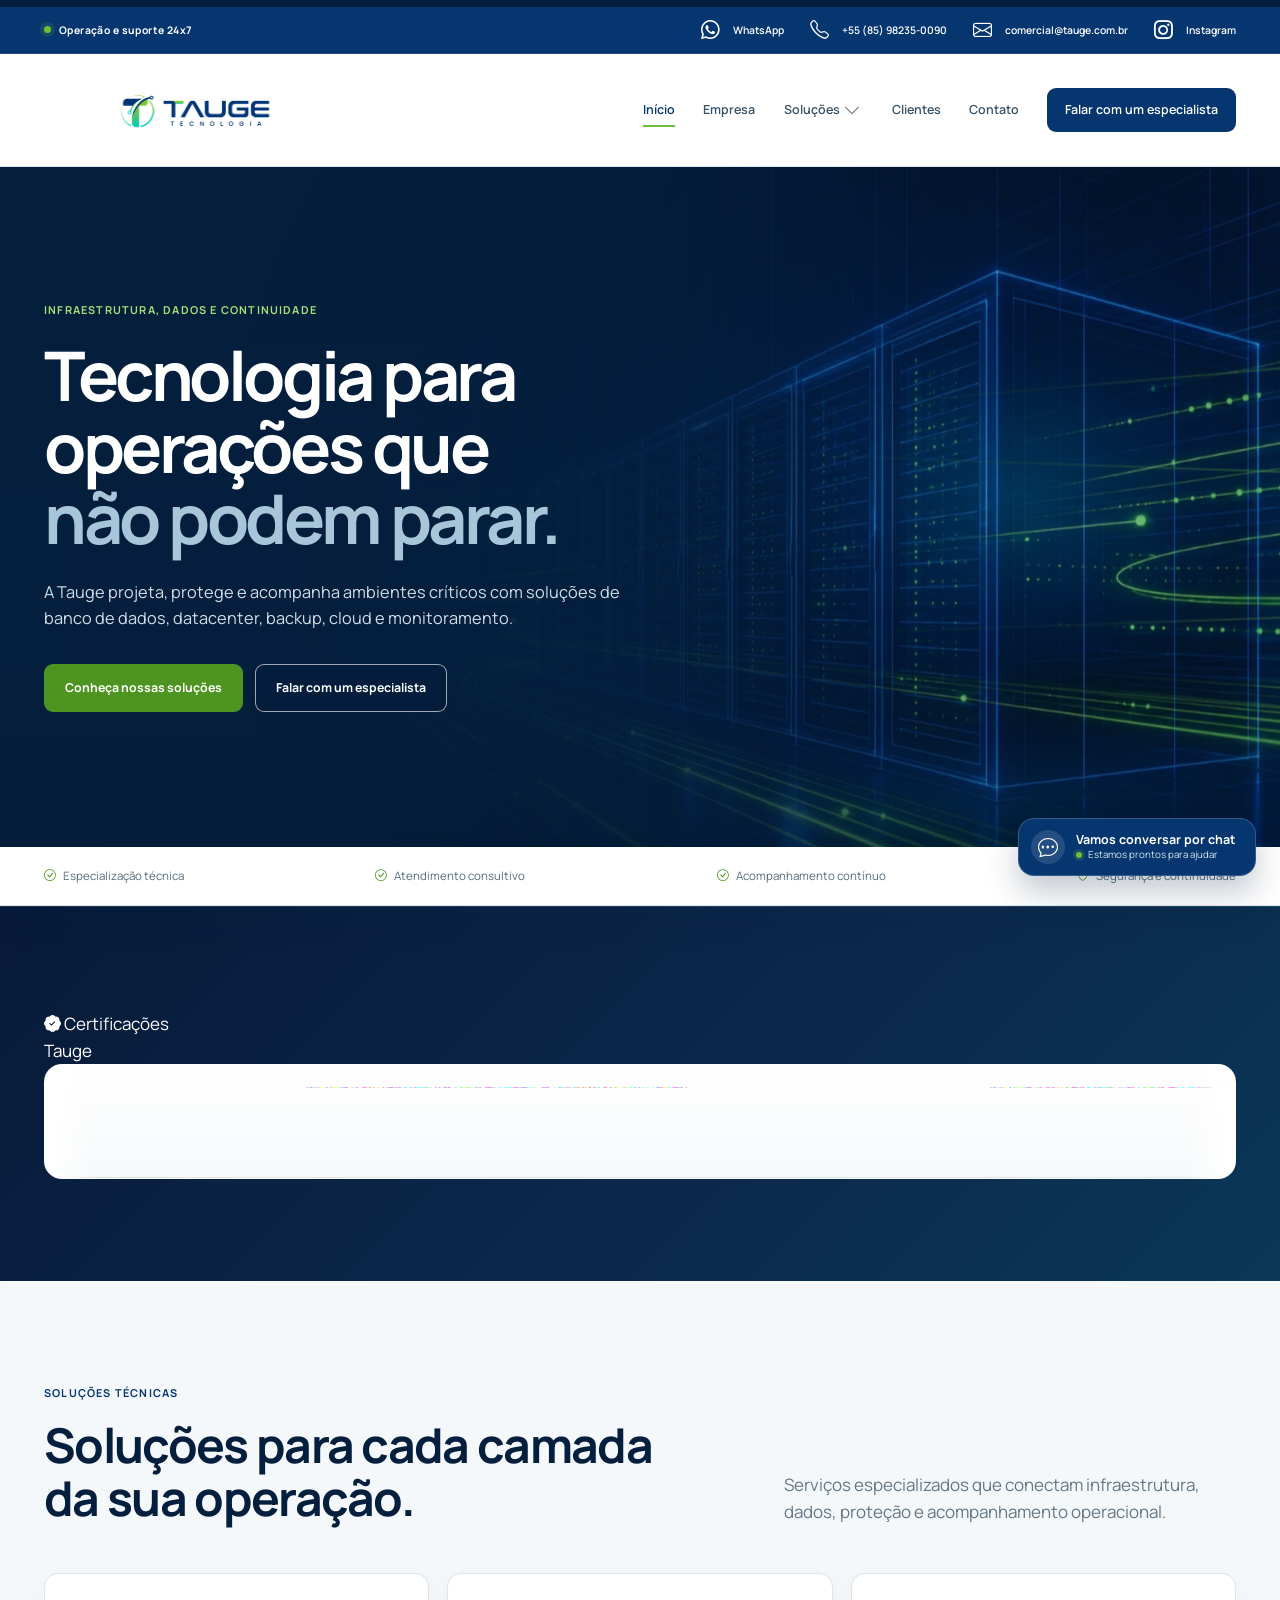
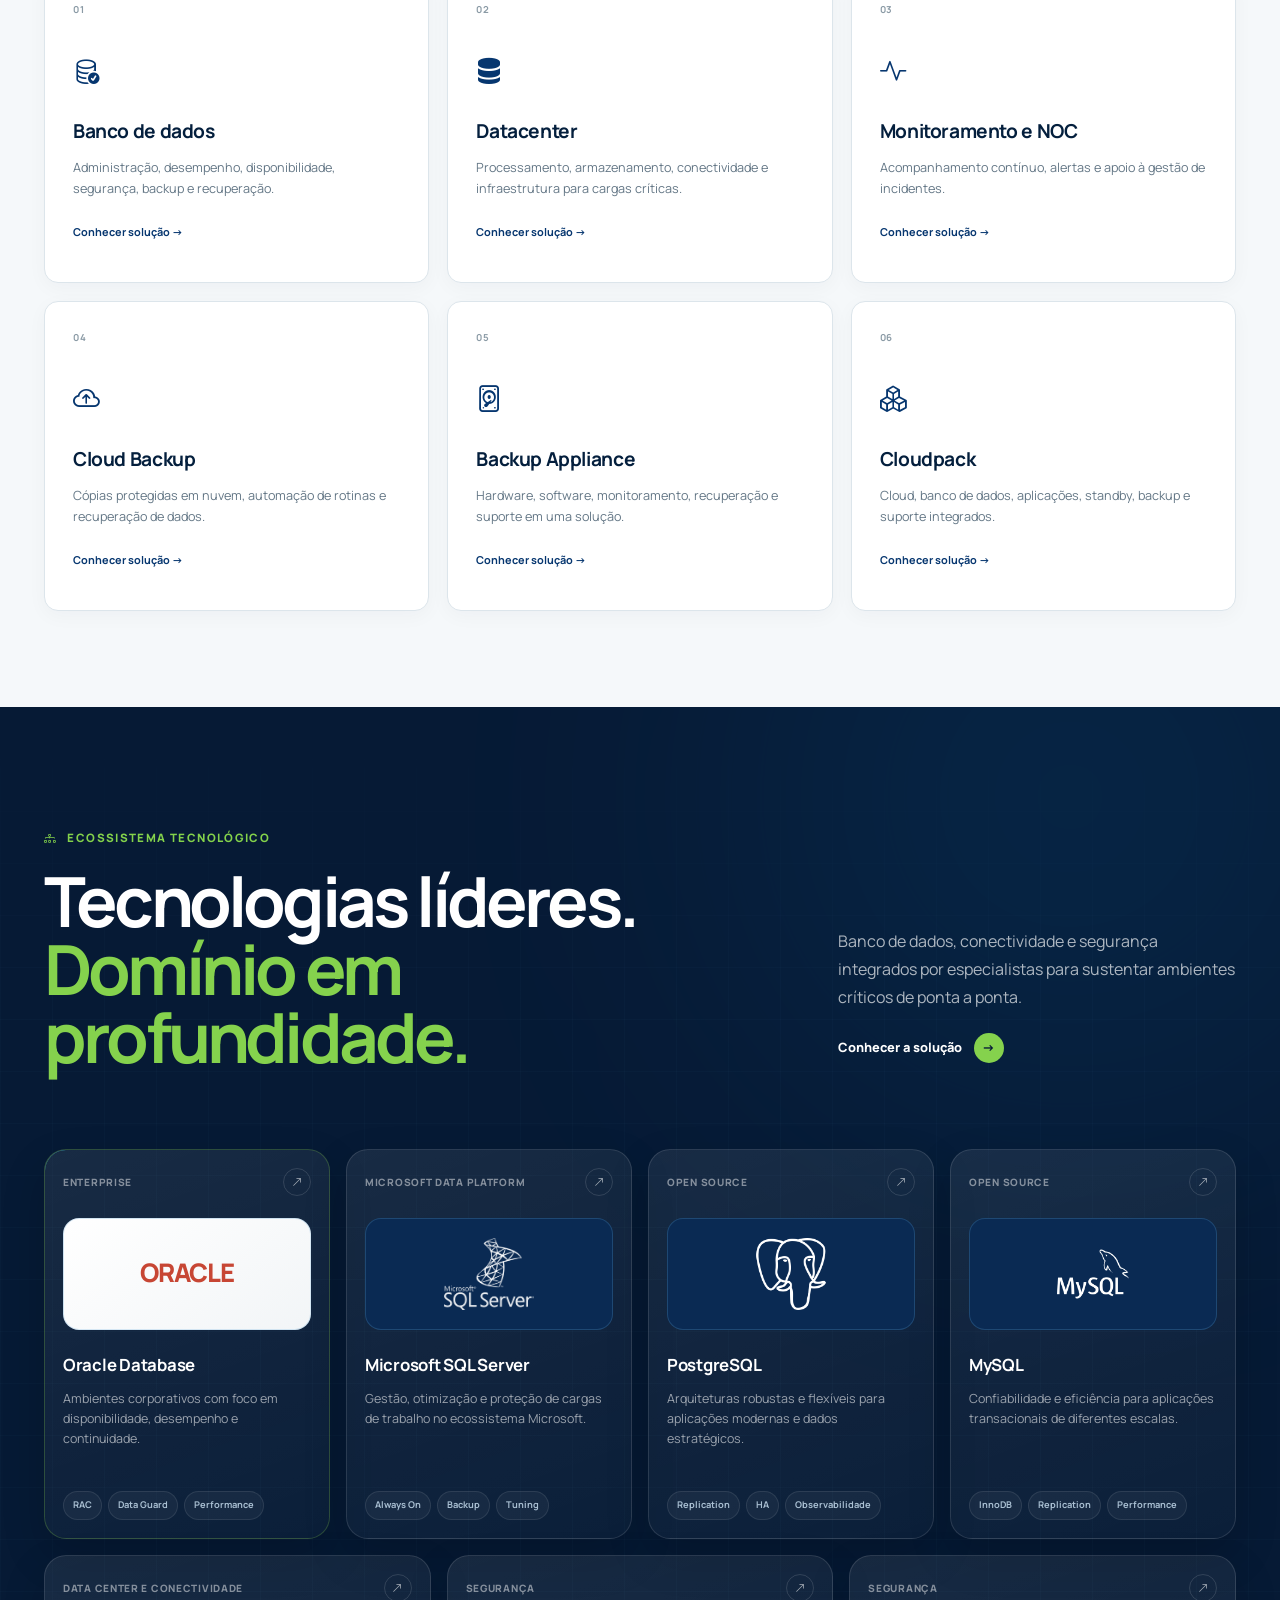
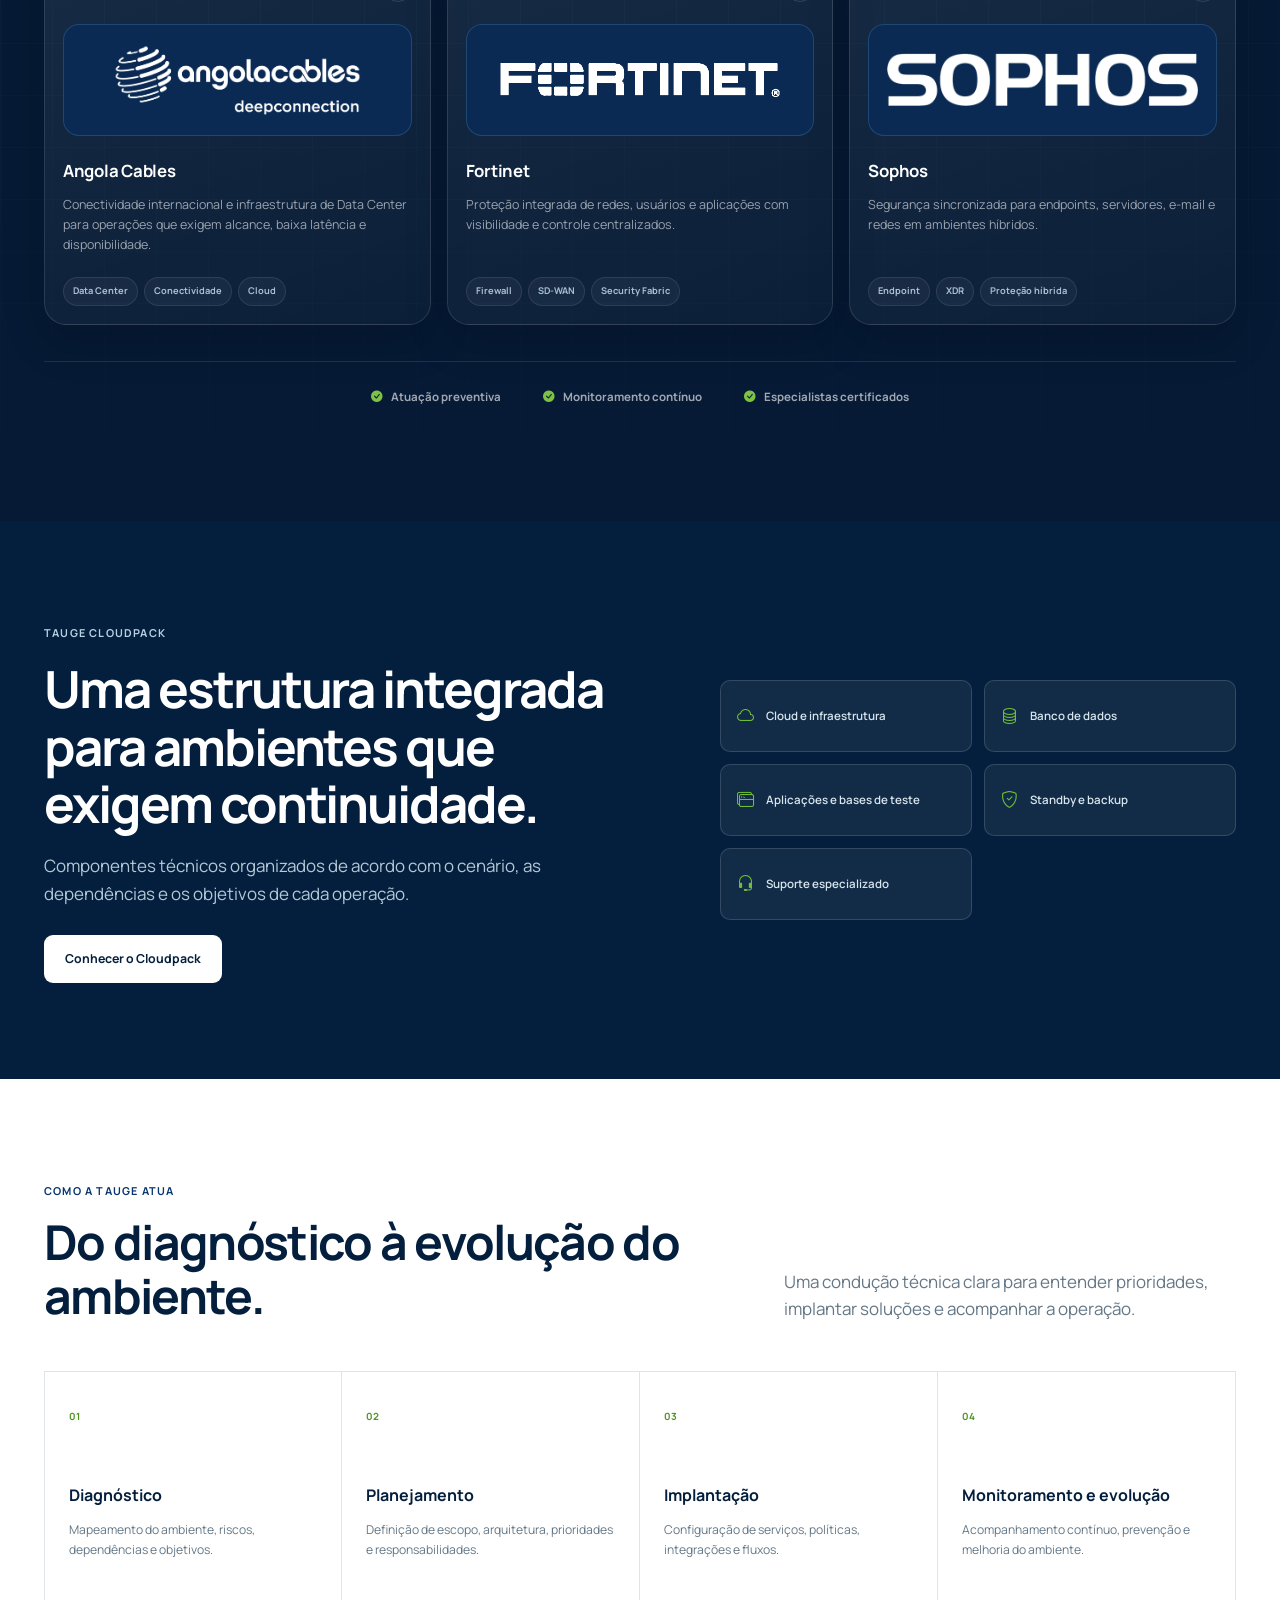
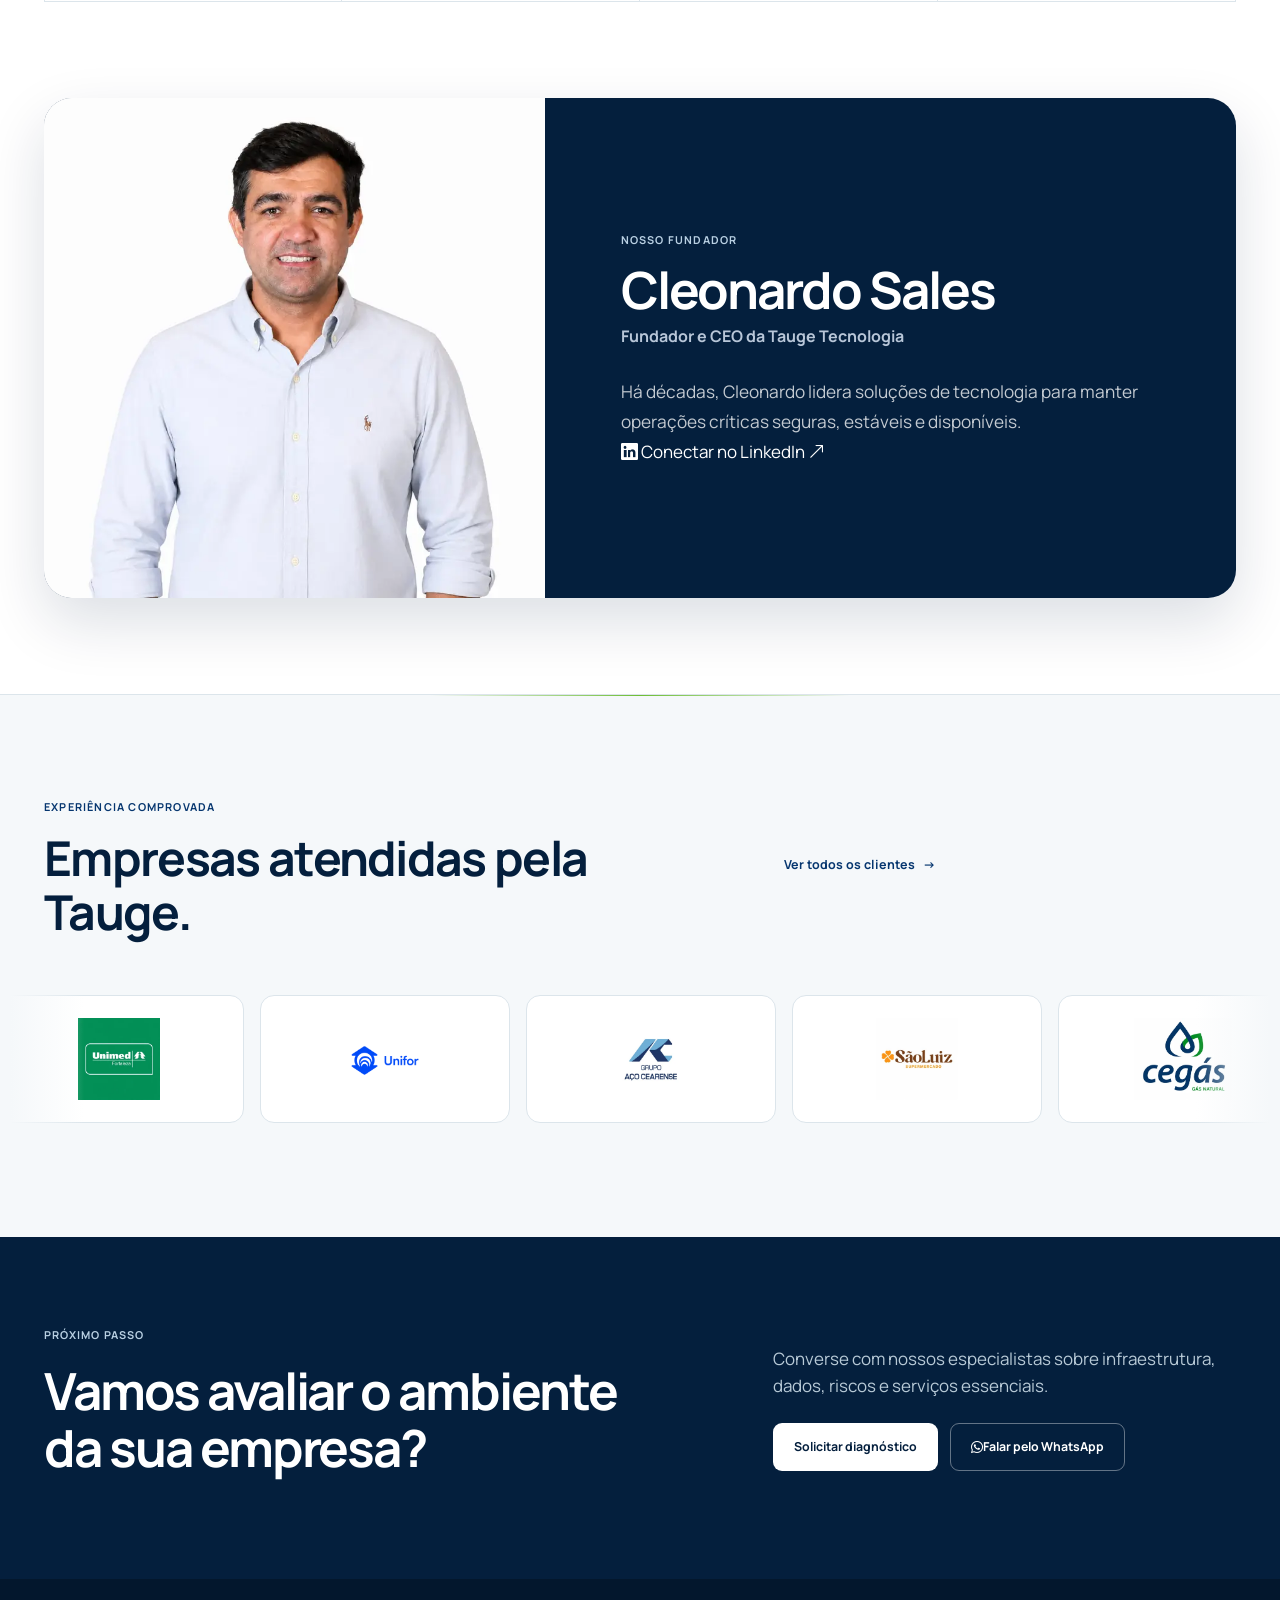
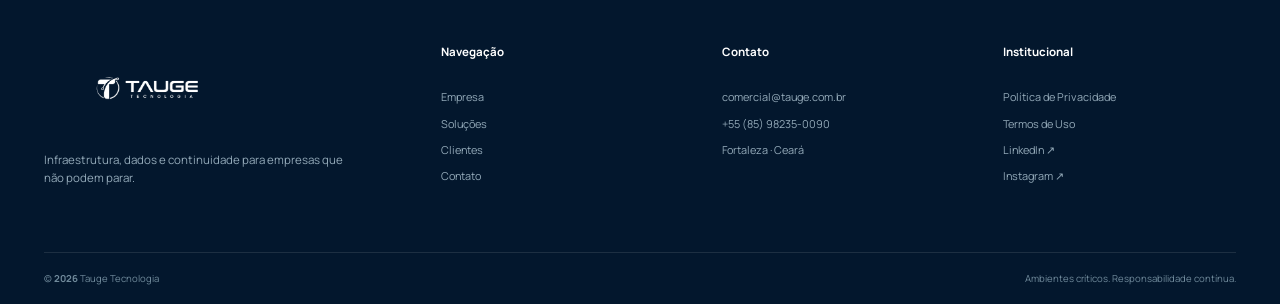
==== commit ed974d28: "fix: restaura logos Microsoft e Sophos e simplifica fundador" ====
--- a/index.html
+++ b/index.html
@@ -183,7 +183,7 @@
 
           <article class="database-card" data-reveal>
             <div class="database-card-top"><span>Microsoft Data Platform</span><i class="bi bi-arrow-up-right" aria-hidden="true"></i></div>
-            <div class="database-logo"><img src="assets/partners/sql-server.png" alt="Microsoft SQL Server" width="220" height="100" loading="lazy" decoding="async"></div>
+            <div class="database-logo"><img src="assets/partners/sql-server-web.png?v=20260817fix8" alt="Microsoft SQL Server" width="420" height="339" loading="lazy" decoding="async"></div>
             <div class="database-card-copy"><h3>Microsoft SQL Server</h3><p>Gestão, otimização e proteção de cargas de trabalho no ecossistema Microsoft.</p></div>
             <ul><li>Always On</li><li>Backup</li><li>Tuning</li></ul>
           </article>
@@ -218,7 +218,7 @@
 
           <article class="database-card database-card-wide" data-reveal>
             <div class="database-card-top"><span>Segurança</span><i class="bi bi-arrow-up-right" aria-hidden="true"></i></div>
-            <div class="database-logo"><img src="assets/partners/sophos.png" alt="Sophos" width="220" height="100" loading="lazy" decoding="async"></div>
+            <div class="database-logo"><img src="assets/partners/sophos-web.png?v=20260817fix8" alt="Sophos" width="700" height="120" loading="lazy" decoding="async"></div>
             <div class="database-card-copy"><h3>Sophos</h3><p>Segurança sincronizada para endpoints, servidores, e-mail e redes em ambientes híbridos.</p></div>
             <ul><li>Endpoint</li><li>XDR</li><li>Proteção híbrida</li></ul>
           </article>
@@ -275,16 +275,7 @@
             <span class="eyebrow light">NOSSO FUNDADOR</span>
             <h2 id="founder-title">Cleonardo Sales</h2>
             <strong>Fundador e CEO da Tauge Tecnologia</strong>
-            <p>À frente da Tauge, Cleonardo transforma décadas de experiência em tecnologia em relações próximas, decisões responsáveis e ambientes preparados para sustentar operações críticas.</p>
-            <div class="founder-specialties">
-              <span>Especialidades</span>
-              <ul>
-                <li>Estratégia e governança de TI</li>
-                <li>Bancos de dados e ambientes críticos</li>
-                <li>Performance e alta disponibilidade</li>
-                <li>Backup, migração e continuidade</li>
-              </ul>
-            </div>
+            <p>Há décadas, Cleonardo lidera soluções de tecnologia para manter operações críticas seguras, estáveis e disponíveis.</p>
             <a class="founder-linkedin" href="https://www.linkedin.com/in/cleonardo-sales-401a0929/" target="_blank" rel="noopener noreferrer" aria-label="Ver perfil de Cleonardo Sales no LinkedIn">
               <i class="bi bi-linkedin" aria-hidden="true"></i>
               <span>Conectar no LinkedIn</span>
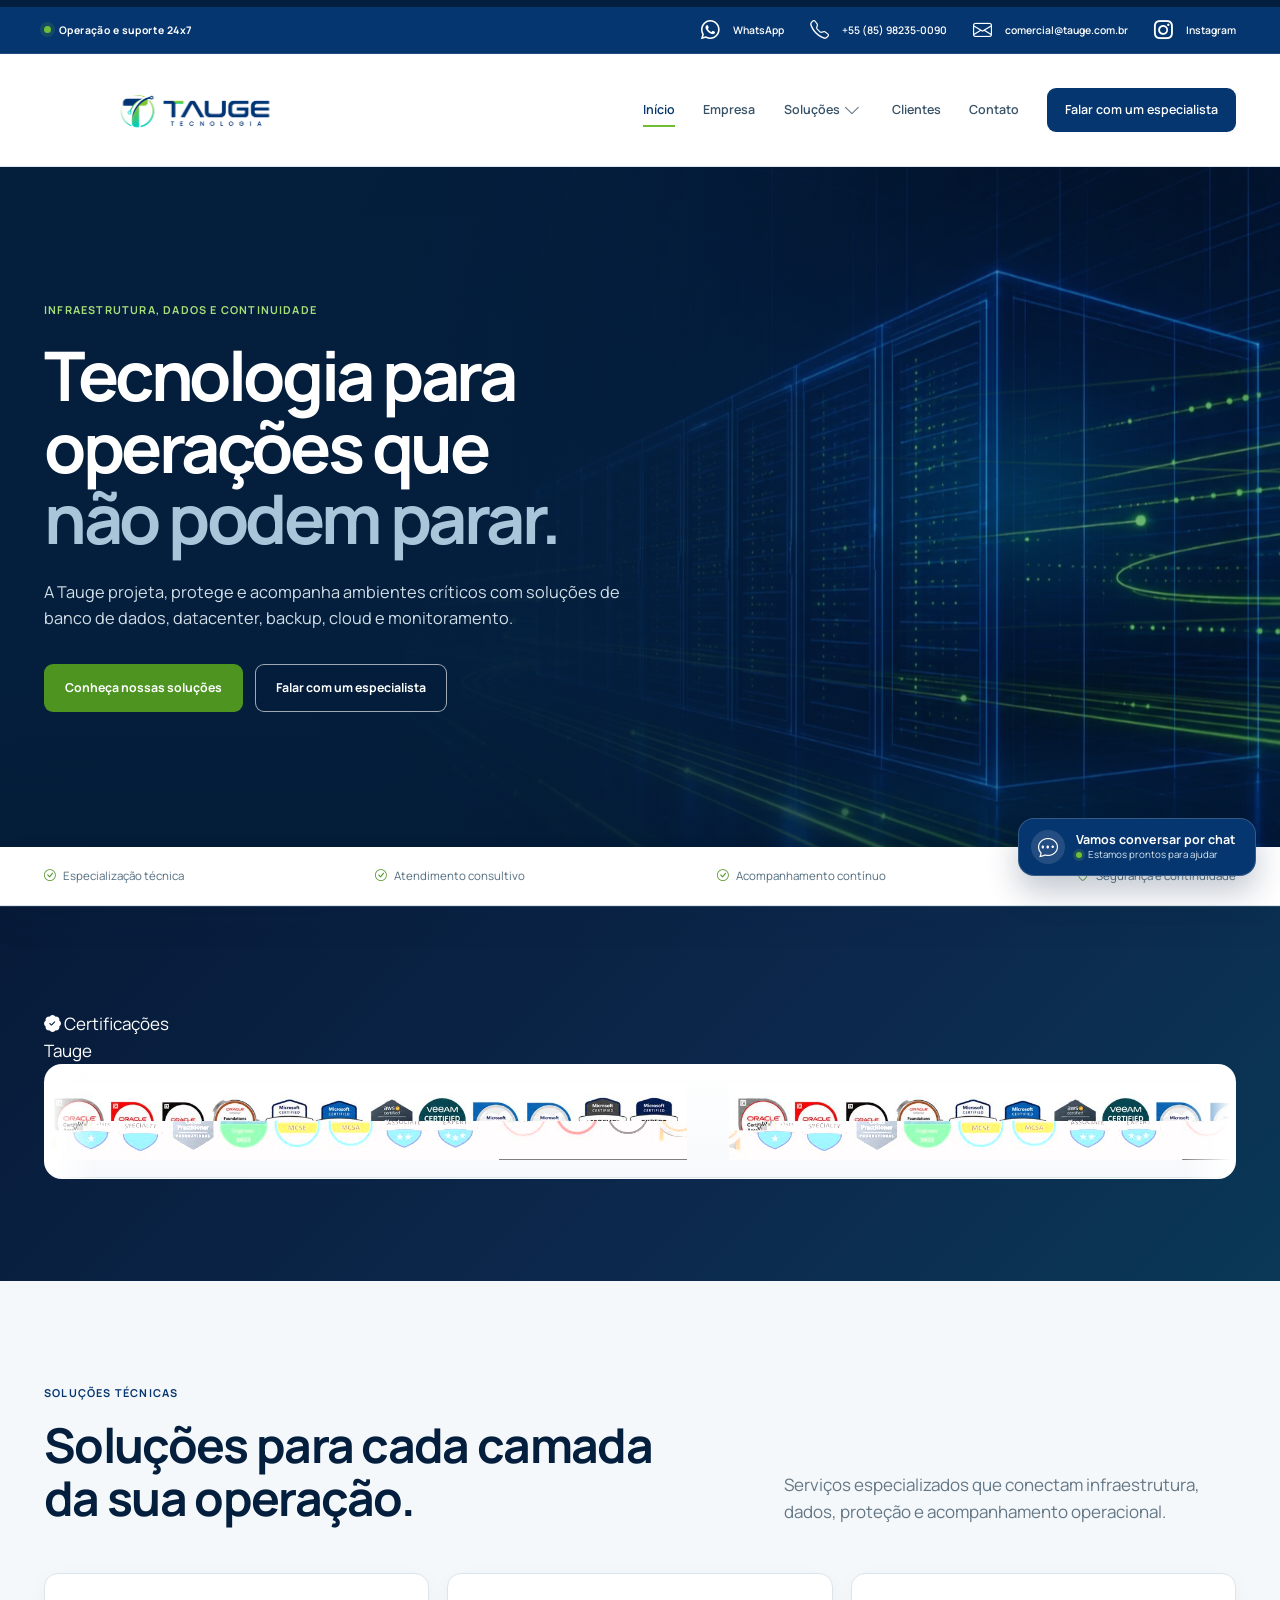
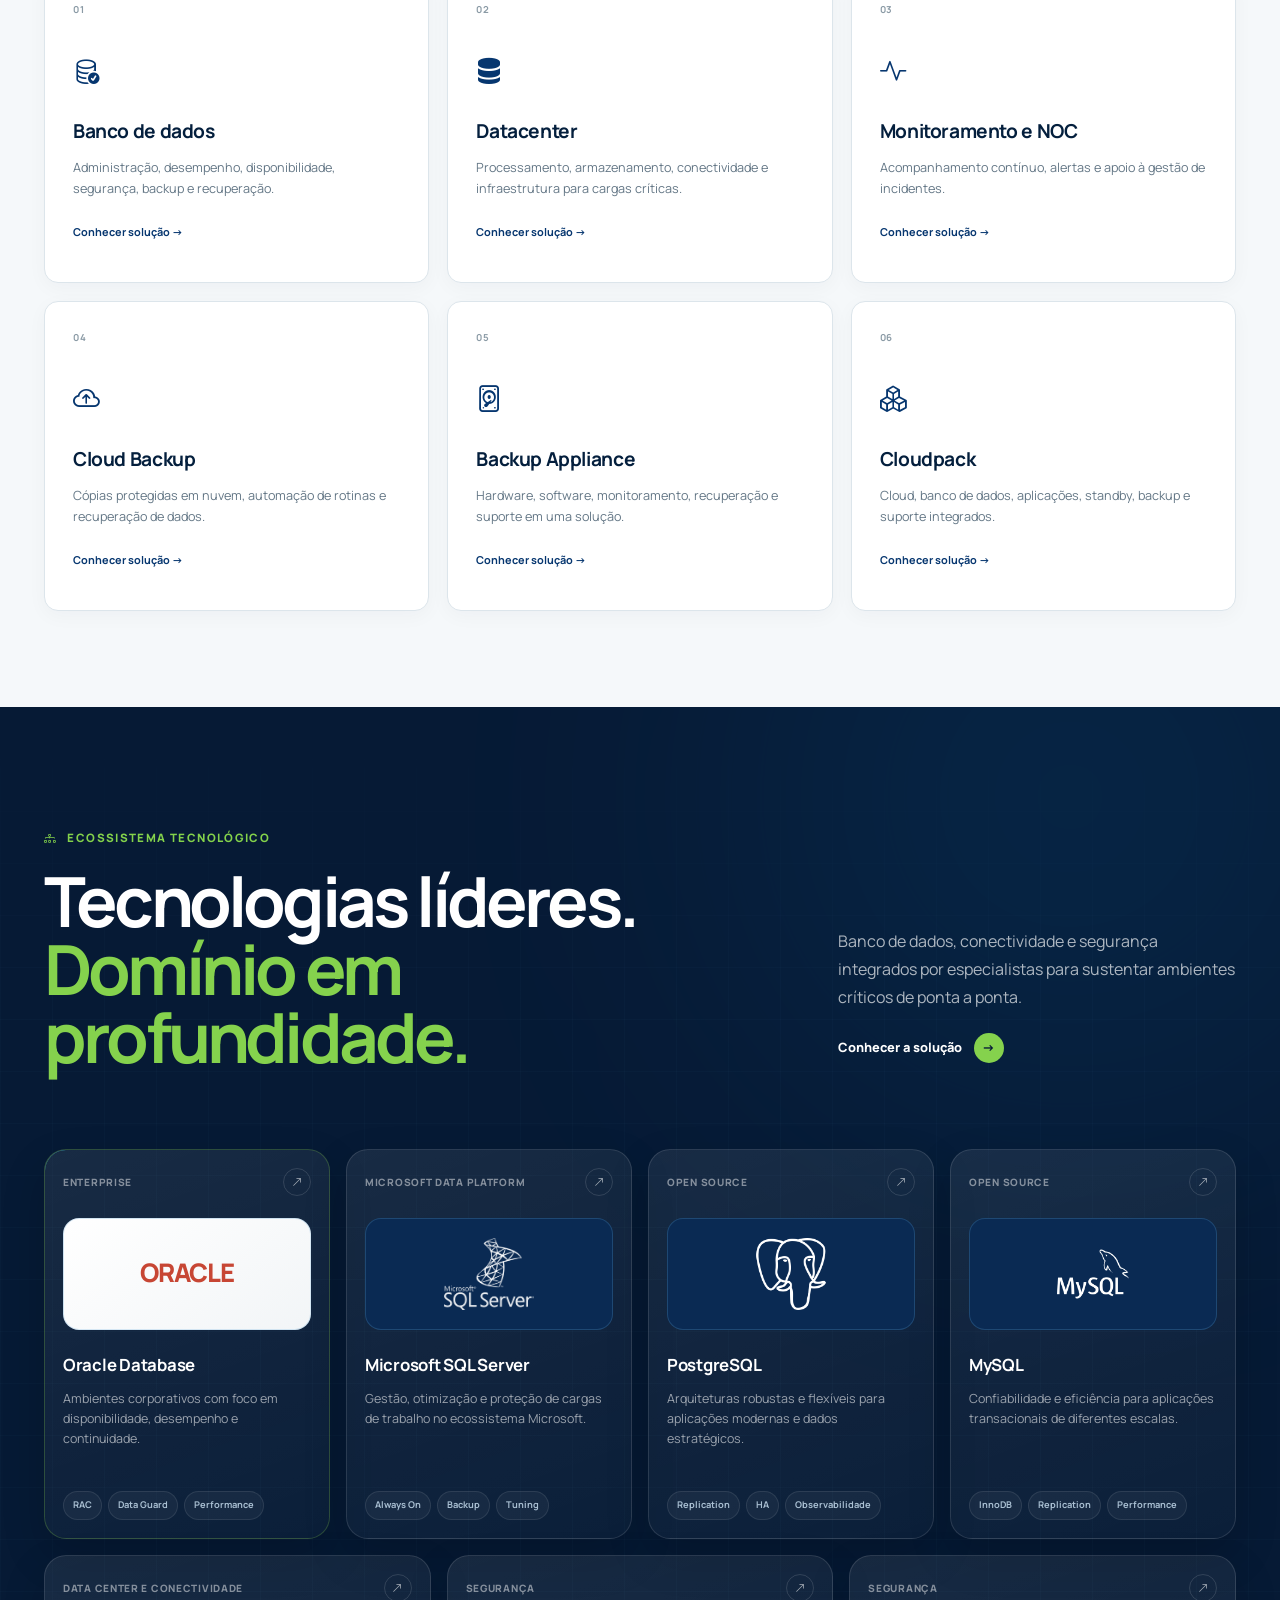
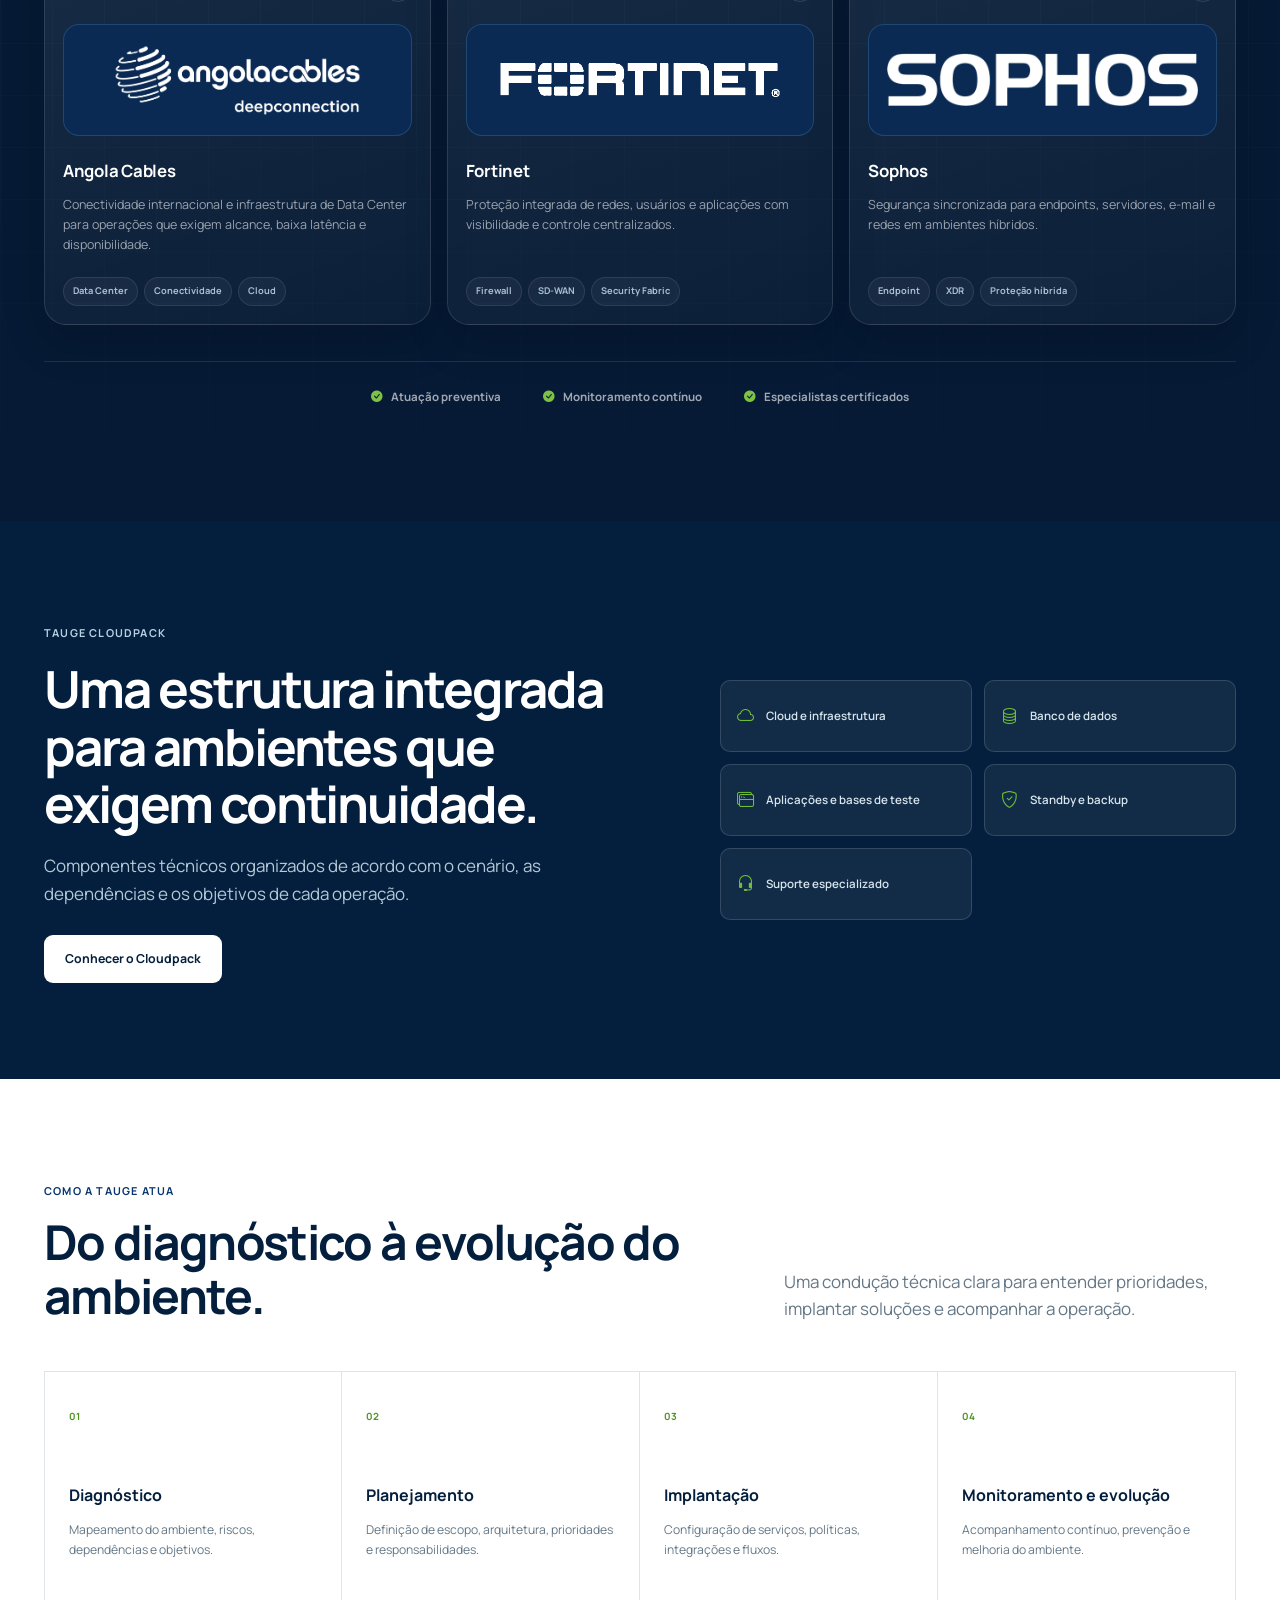
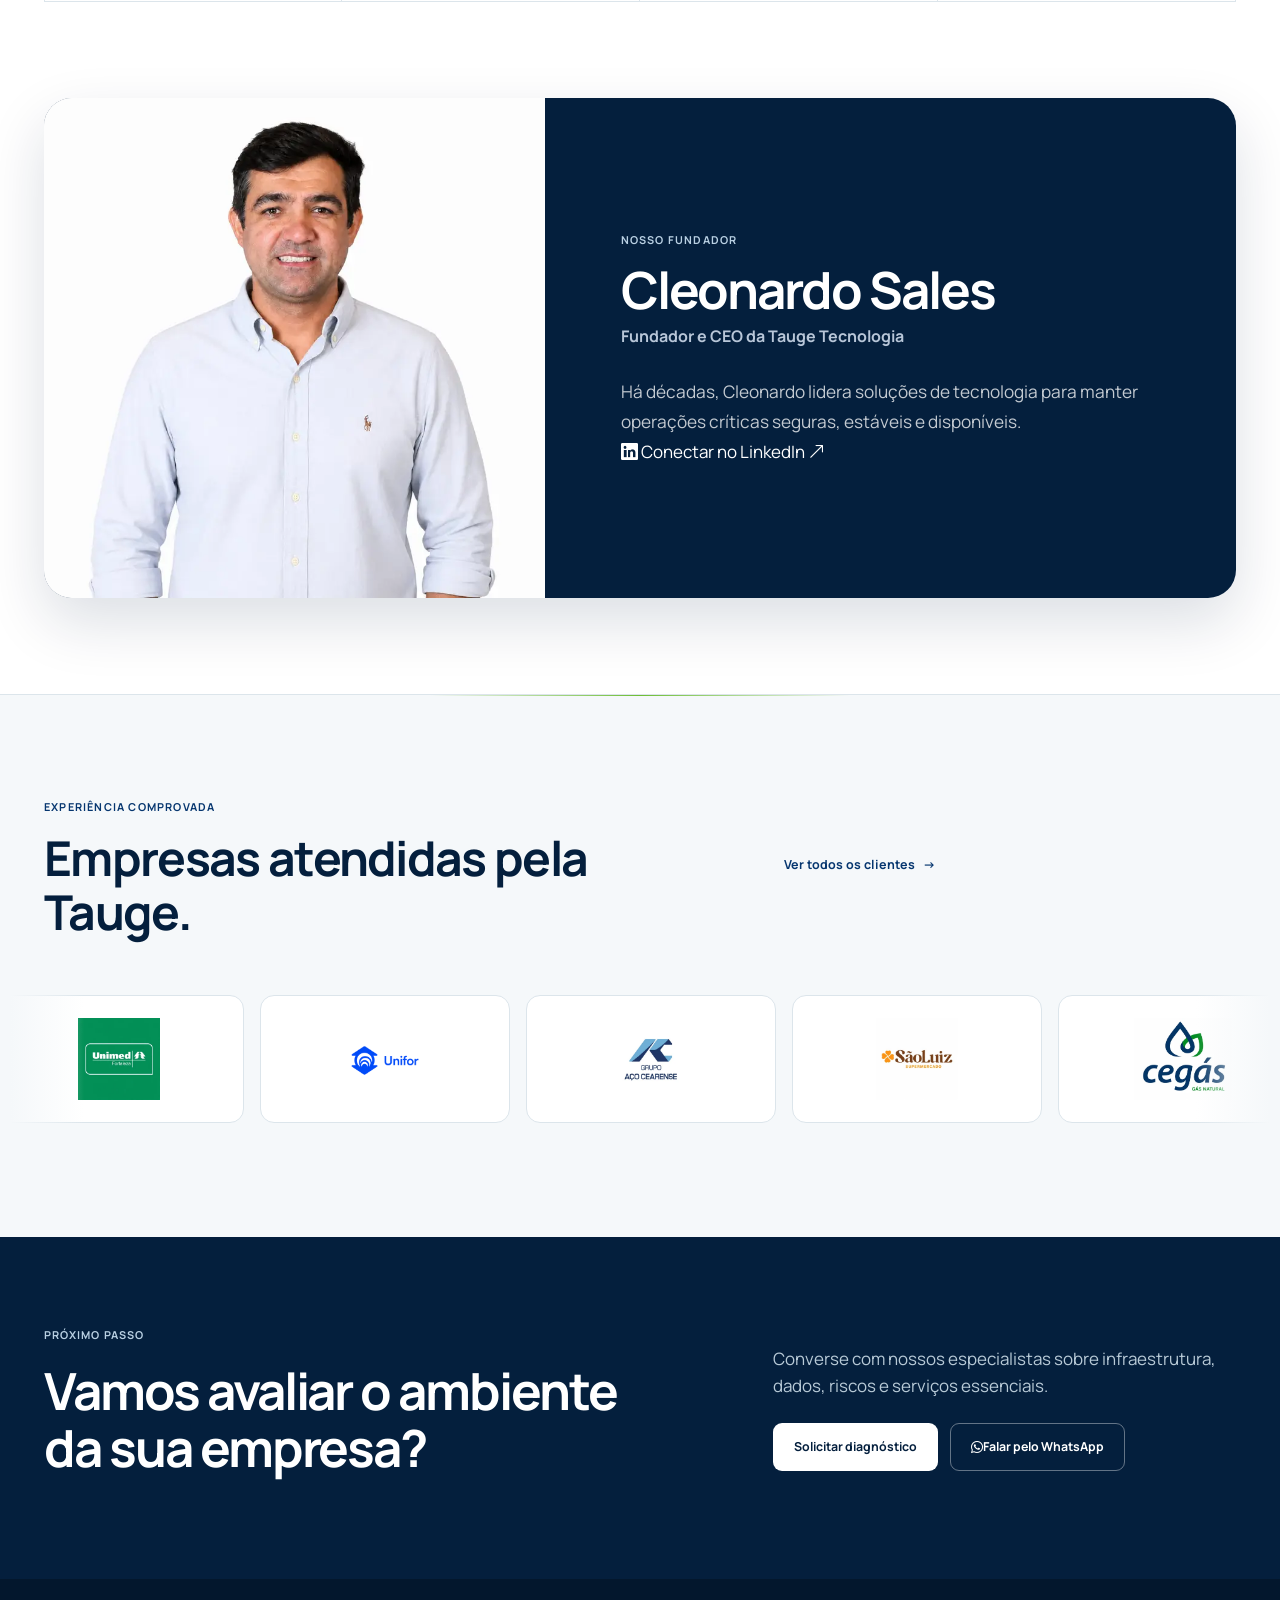
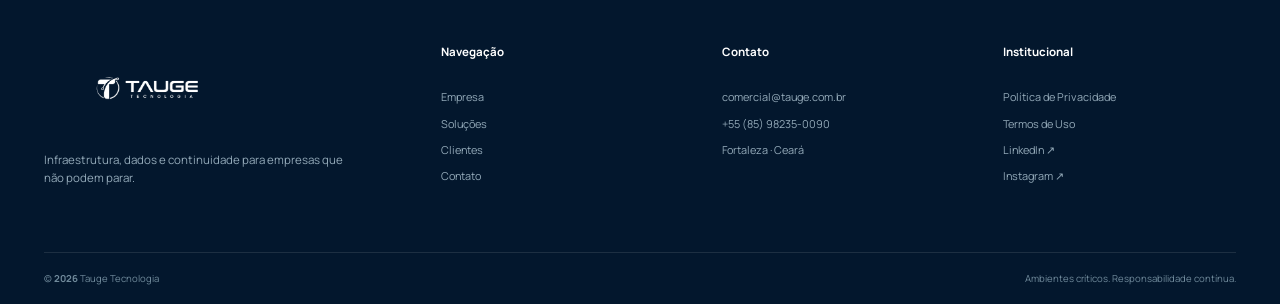
==== commit 307b9225: "fix: restaura faixa animada de certificações" ====
--- a/index.html
+++ b/index.html
@@ -130,12 +130,12 @@
         </div>
         <div class="certification-marquee" role="img" aria-label="Certificações Oracle, Microsoft, AWS e Veeam da equipe Tauge" tabindex="0">
           <div class="certification-track" aria-hidden="true">
-            <img src="assets/images/certifications/certifications-strip.png" alt="" width="2172" height="260">
-            <img src="assets/images/certifications/certifications-strip.png" alt="" width="2172" height="260">
-            <img src="assets/images/certifications/certifications-strip.png" alt="" width="2172" height="260">
-            <img src="assets/images/certifications/certifications-strip.png" alt="" width="2172" height="260">
-            <img src="assets/images/certifications/certifications-strip.png" alt="" width="2172" height="260">
-            <img src="assets/images/certifications/certifications-strip.png" alt="" width="2172" height="260">
+            <img src="assets/images/certifications/certifications-strip-web.jpg?v=20260817fix9" alt="" width="1086" height="130">
+            <img src="assets/images/certifications/certifications-strip-web.jpg?v=20260817fix9" alt="" width="1086" height="130">
+            <img src="assets/images/certifications/certifications-strip-web.jpg?v=20260817fix9" alt="" width="1086" height="130">
+            <img src="assets/images/certifications/certifications-strip-web.jpg?v=20260817fix9" alt="" width="1086" height="130">
+            <img src="assets/images/certifications/certifications-strip-web.jpg?v=20260817fix9" alt="" width="1086" height="130">
+            <img src="assets/images/certifications/certifications-strip-web.jpg?v=20260817fix9" alt="" width="1086" height="130">
           </div>
         </div>
       </div>
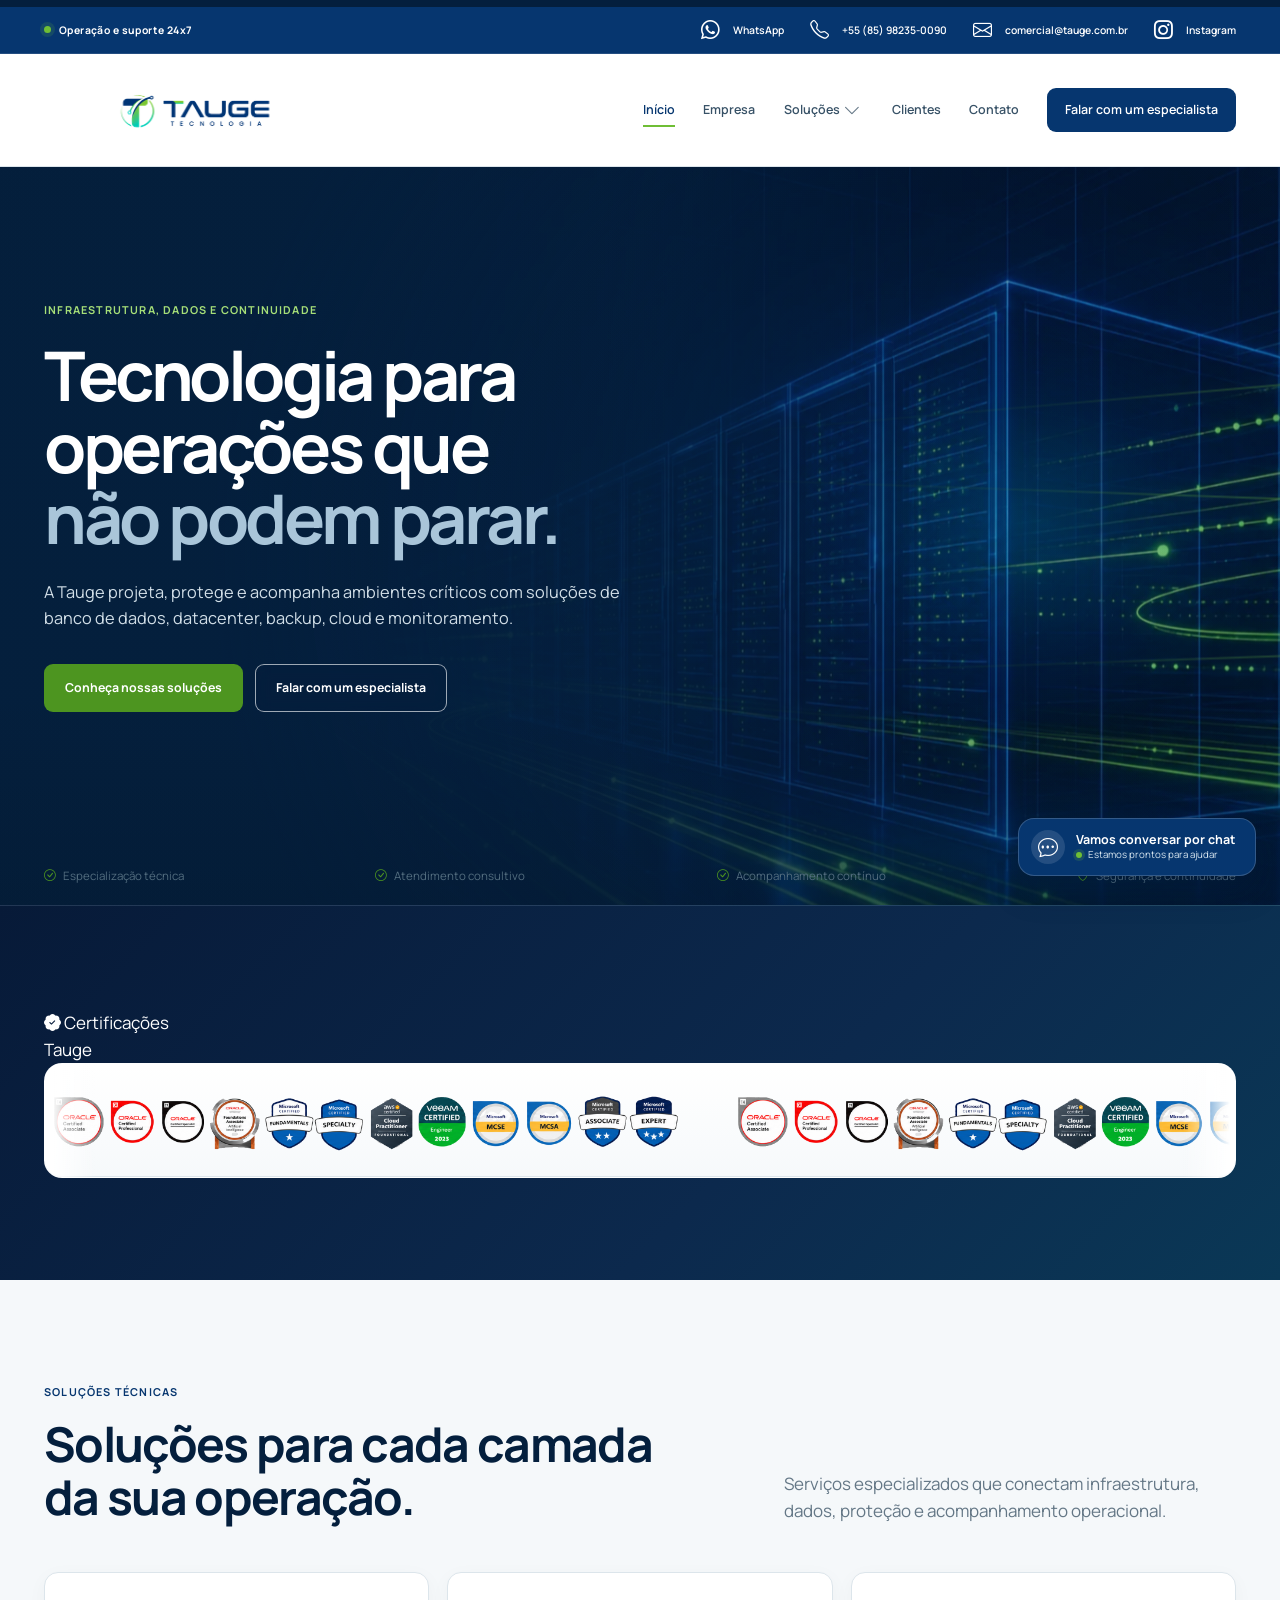
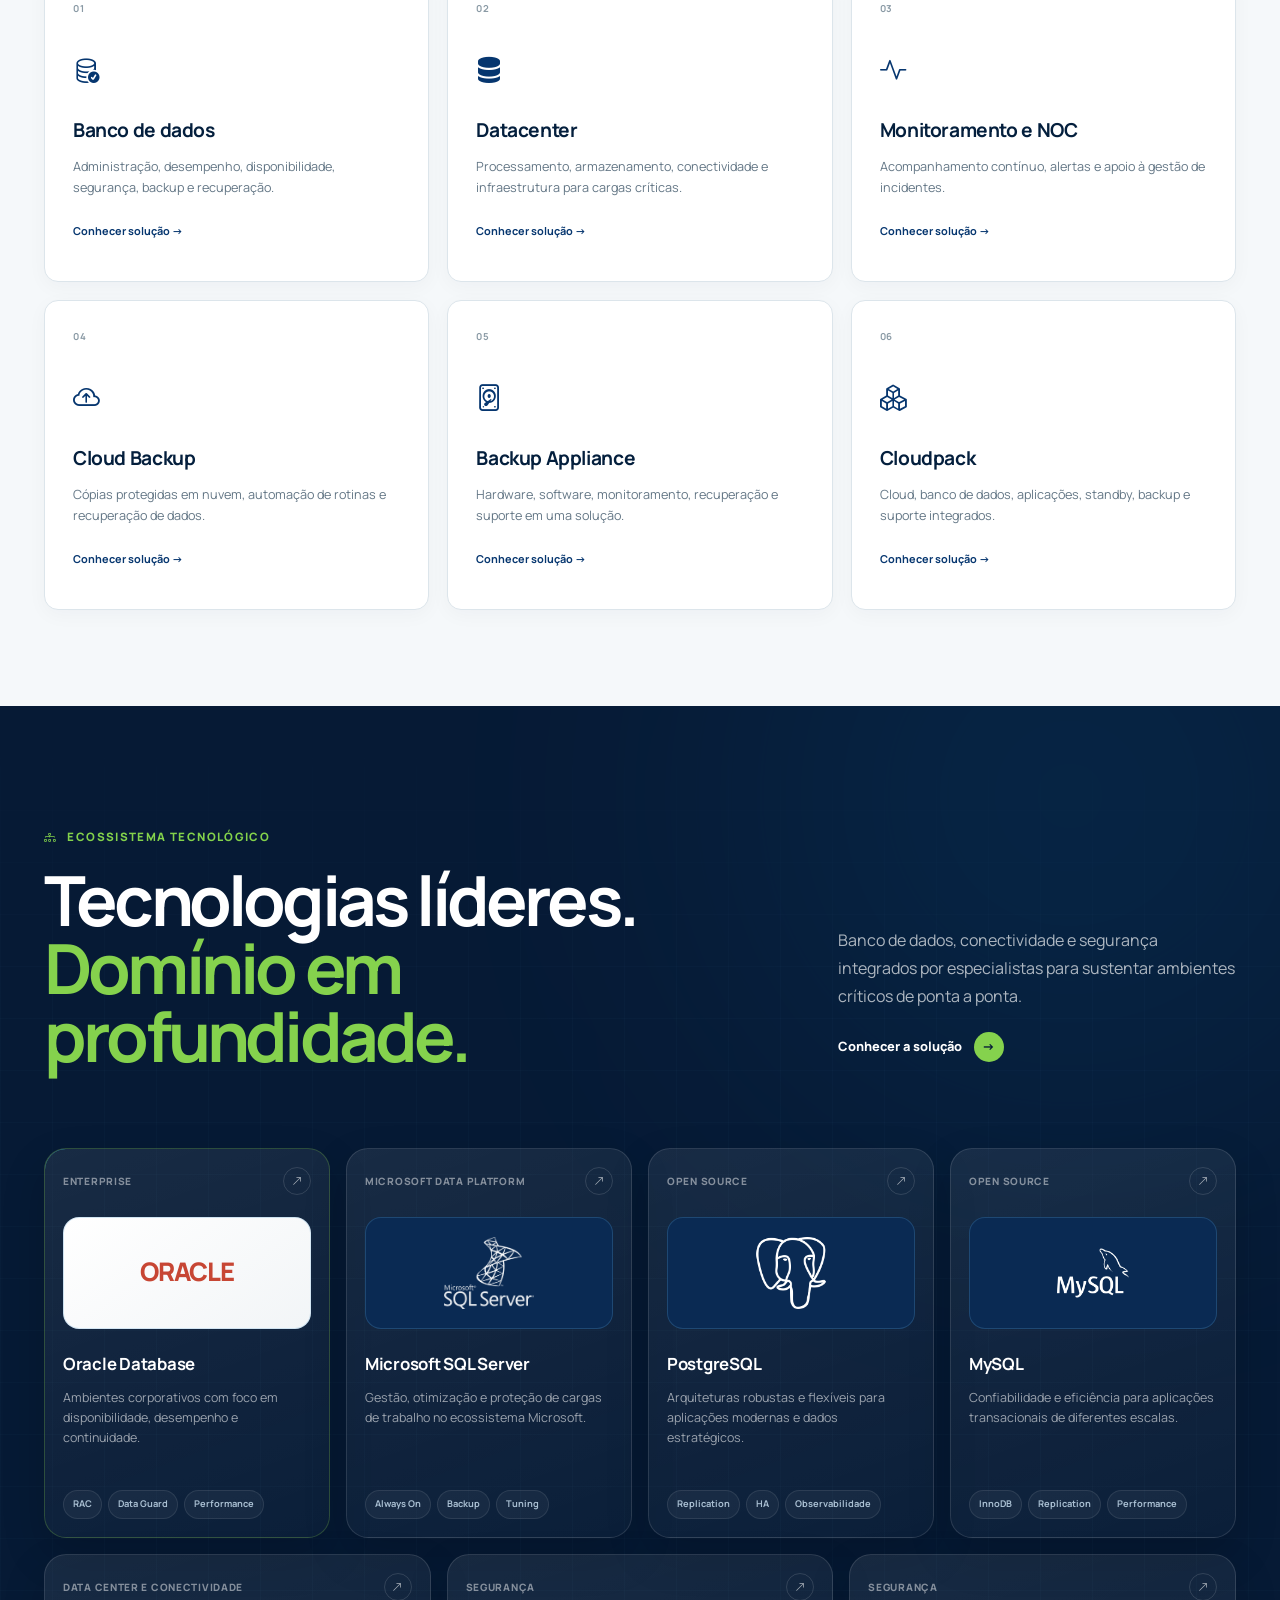
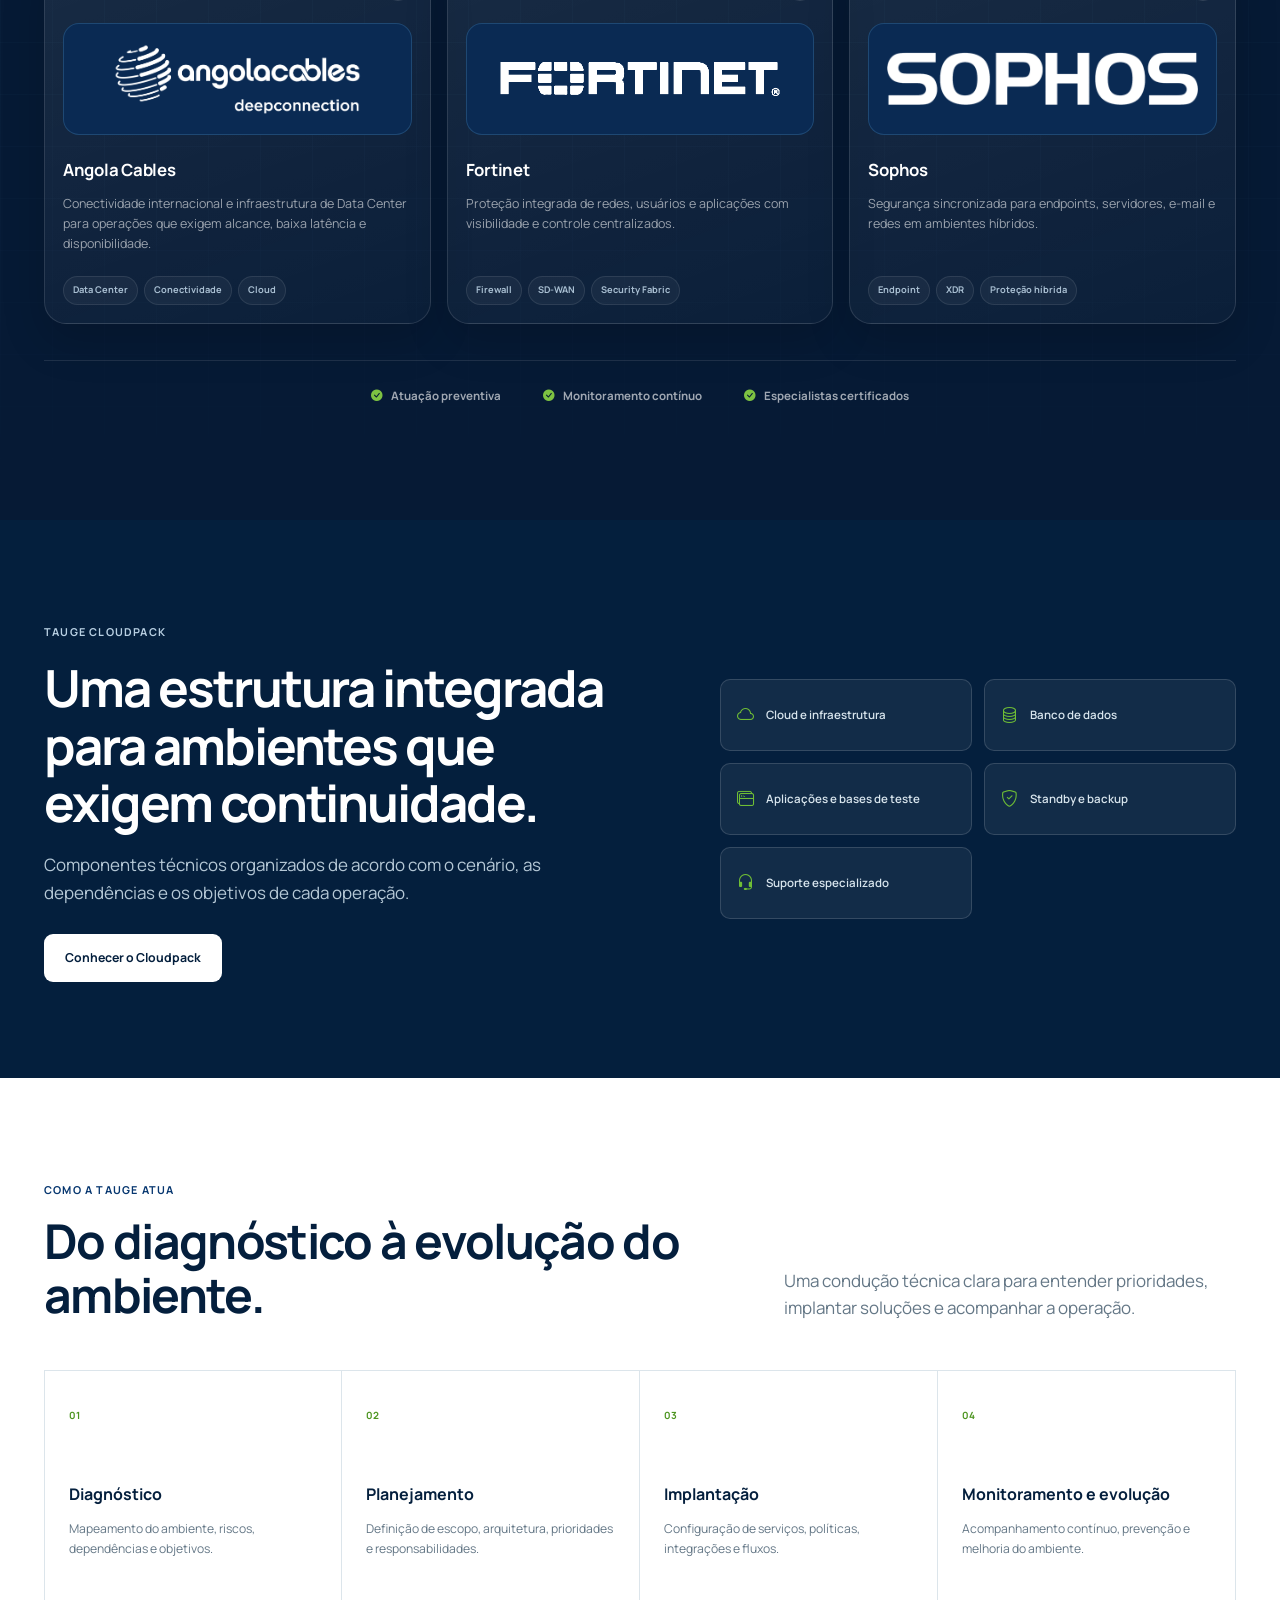
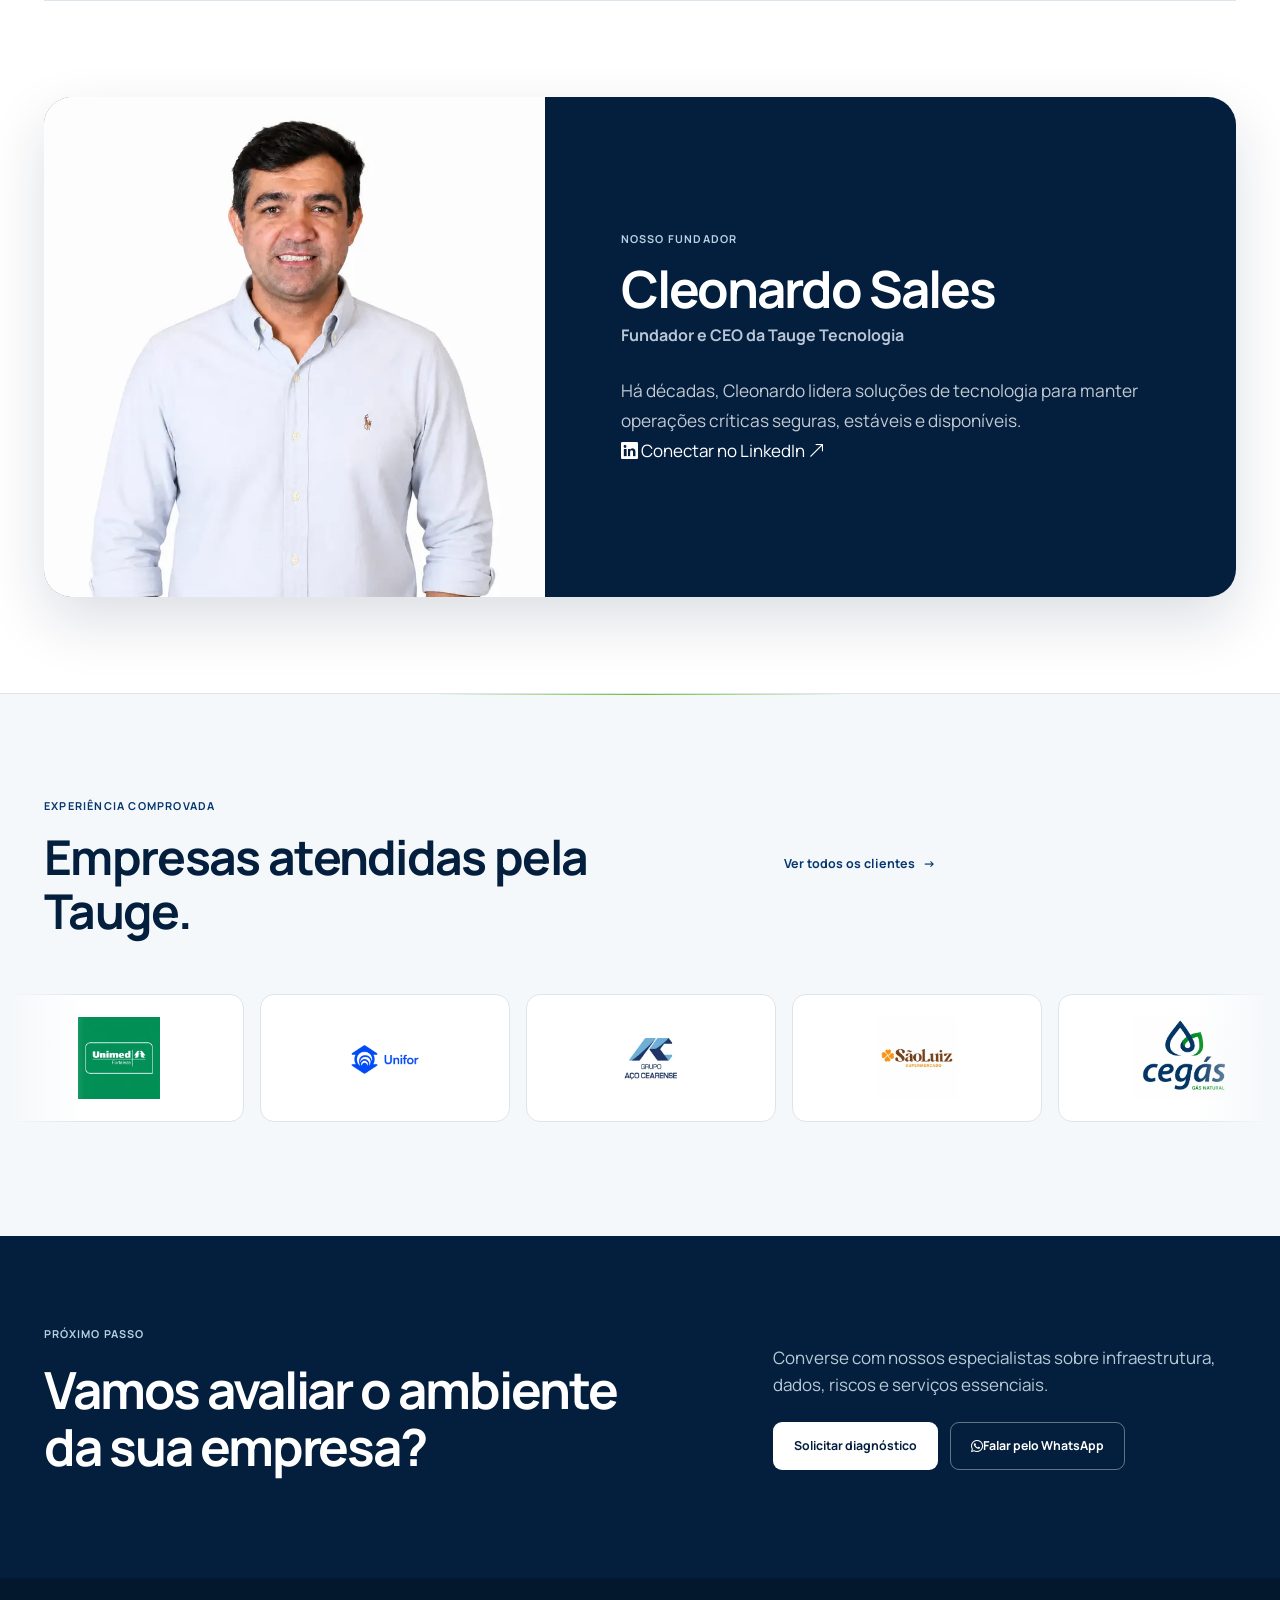
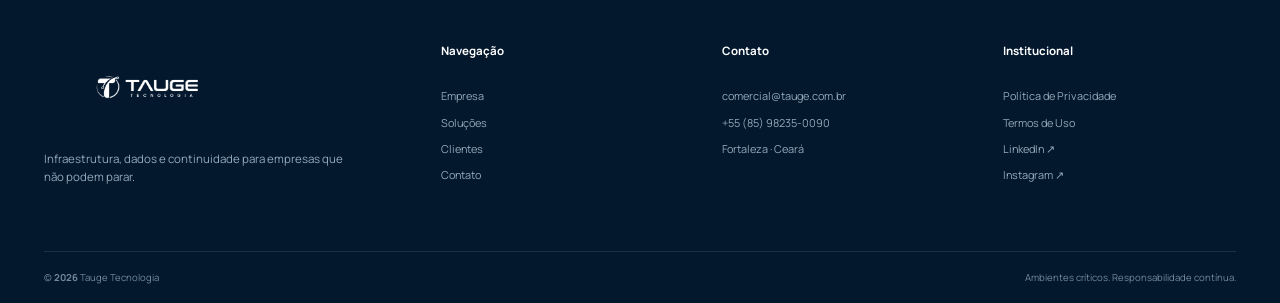
==== commit 5a54e6b5: "fix: restaura faixa original de certificações abaixo do hero" ====
--- a/index.html
+++ b/index.html
@@ -24,7 +24,7 @@
   <script>document.documentElement.classList.add("js")</script>
     <link rel="stylesheet" href="css/site-core.css?v=20260817fix2">
     <link rel="stylesheet" href="css/site-components.css?v=20260817fix2">
-    <link rel="stylesheet" href="css/site-responsive.css?v=20260817fix7">
+    <link rel="stylesheet" href="css/site-responsive.css?v=20260817fix10">
   <script type="application/ld+json">
   {
     "@context": "https://schema.org",
@@ -111,16 +111,13 @@
           </div>
         </div>
       </div>
-    </section>
-
-    <div class="hero-assurance-bar">
-      <div class="shell hero-assurances" aria-label="Diferenciais da Tauge">
+      <div class="shell hero-assurances hero-assurances-overlay" aria-label="Diferenciais da Tauge">
         <span><i class="bi bi-check-circle" aria-hidden="true"></i> Especialização técnica</span>
         <span><i class="bi bi-check-circle" aria-hidden="true"></i> Atendimento consultivo</span>
         <span><i class="bi bi-check-circle" aria-hidden="true"></i> Acompanhamento contínuo</span>
         <span><i class="bi bi-shield-check" aria-hidden="true"></i> Segurança e continuidade</span>
       </div>
-    </div>
+    </section>
 
     <section class="certification-bar" aria-labelledby="certifications-title">
       <div class="shell certification-strip">
@@ -130,12 +127,10 @@
         </div>
         <div class="certification-marquee" role="img" aria-label="Certificações Oracle, Microsoft, AWS e Veeam da equipe Tauge" tabindex="0">
           <div class="certification-track" aria-hidden="true">
-            <img src="assets/images/certifications/certifications-strip-web.jpg?v=20260817fix9" alt="" width="1086" height="130">
-            <img src="assets/images/certifications/certifications-strip-web.jpg?v=20260817fix9" alt="" width="1086" height="130">
-            <img src="assets/images/certifications/certifications-strip-web.jpg?v=20260817fix9" alt="" width="1086" height="130">
-            <img src="assets/images/certifications/certifications-strip-web.jpg?v=20260817fix9" alt="" width="1086" height="130">
-            <img src="assets/images/certifications/certifications-strip-web.jpg?v=20260817fix9" alt="" width="1086" height="130">
-            <img src="assets/images/certifications/certifications-strip-web.jpg?v=20260817fix9" alt="" width="1086" height="130">
+            <img src="assets/images/certifications/certifications-strip.png?v=20260817fix10" alt="" width="2172" height="260">
+            <img src="assets/images/certifications/certifications-strip.png?v=20260817fix10" alt="" width="2172" height="260">
+            <img src="assets/images/certifications/certifications-strip.png?v=20260817fix10" alt="" width="2172" height="260">
+            <img src="assets/images/certifications/certifications-strip.png?v=20260817fix10" alt="" width="2172" height="260">
           </div>
         </div>
       </div>
--- a/css/site-responsive.css
+++ b/css/site-responsive.css
@@ -526,6 +526,6 @@
 }
 .company-manifesto .body-copy { min-width: 0; }
 .company-manifesto .facts-grid { gap: 12px; }
-.company-manifesto .facts-g�M���-��k�w��U�е�ɥ��(������ͥ����ɥ��(������х�е������ɥ��(�����������х�е�ɥ��쁵���ݥ�Ѡ����(������Ց����������ɔ��ɥ������(����������ɼ��ɥ������(���͕�ѽȵ�ɥ������(����������ф��ɥ������(������ѕ�е�ɥ������(������ͥ����ɥ������(������х�е������ɥ������(�����������х�е�ɥ������쁵���ݥ�Ѡ����(������ѕȵ�����쁝ɥ��ѕ����є����յ���ɕ���РȰ����������řȤ���(������ѕȵ�Ʌ���쁝ɥ�����յ��Ā������)�()����������ݥ�Ѡ�����ँ�(���ɽ�Ё쀴����ѕ�聍��������ఀи��ܰ�������(���͕�ѥ������ɼ�쁵�ɝ������ѽ��������(�����չ��ȵ��ɐ�쁝ɥ��ѕ����є����յ���ř���(�����չ��ȵ���Ѽ�쁵�����������쁅����еɅѥ��Ѐ�����(�����չ��ȵ������������聍��������ఀ��ܰ�������(�����х��͔���������쁝ɥ��ѕ����є����յ���ř���(�����х��͔���ɑ́쁝ɥ��ѕ����є����յ���ɕ���РȰ����������řȤ���(�����х��͔���ɐ�(�����х��͔���ɐ�ݥ���쁝ɥ�����յ��������쁵�����������������(����ɕ͕��������ѥ��́쁝ɥ��ѕ����є����յ���řȀř���)�()����������ݥ�Ѡ�����ँ�(���ɽ�Ё쀴����ѕ�聍��������ఀ��ܰ�������(��m��t��͍ɽ�����ɝ���ѽ��������(�����صɽ܁쁵����������������(����Ʌ��������ݥ�Ѡ聵�������ఀ���ܤ쁡�����聅�Ѽ쁵�ൡ������������(����������؁쁥�͕е�������х����������(����ᕍ�ѥٔ���ɼ�(����ᕍ�ѥٔ���ɼ����ѕ�Ё쁵���������聵������ఁ���������٠�������त��(����ᕍ�ѥٔ���ɼ����ѕ�Ё��������������聍��������ఀ��٠�����ऀ������(�����ɼ����䁠ā쁙��еͥ�聍�����ȸ��ɕ��������ܰ�̸��ɕ��쁽ٕə��ܵ�Ʌ�聅��ݡ�ɔ��(�����ɼ���������쁵��ݥ�Ѡ���ɕ���(�����ɼ���ѥ��́쁙����Ʌ���Ʌ���(�����ɼ���ѥ��̀��Ѹ�쁵����������������(������ѥ����ѥ�����Ȱ(�����х��͔�������ѕ�����������������������(������ѥ����ѥ������䁠Ȱ(�����х��͔����������ȁ쁽ٕə��ܵ�Ʌ�聅��ݡ�ɔ��(��������е����Օ��쁵�ɝ���������聍�����Ā��مȠ�����ѕȤ���(�����չ��ȵ���Ѽ�쁅����еɅѥ��Ā�����(���͕�٥�����ɐ�쁵�������������(�����х��͔���ɑ́쁝ɥ��ѕ����є����յ���ř���(�����х��͔���ɐ�(�����х��͔���ɐ�ݥ���쁵��������������������������(�����х��͔���ɐ�����쁵�����������������(������ձ�����Ё�����쁵���ݥ�Ѡ����(������х�е��ɴ���������聍��������ఀ��ܰ�������(������х�е��ɴ�����а(������х�е��ɴ�͕���а(������х�е��ɴ�ѕ�хɕ���ݥ�Ѡ�����쁵���ݥ�Ѡ����(��������������Ё��ɽ���(������ѕȵ�������쁽ٕə��ܵ�Ʌ�聅��ݡ�ɔ��(������ѕȵ�����쁝���������������������������������)�()����������ݥ�Ѡ�����ँ�(����ѥ���䵍��х�Ё쁝ɥ��ѕ����є����յ���ɕ���Ра����������ఀřȤ���(�����صѽ�����쁙��������������(�����ɼ����䁠ā쁱��ѕȵ�������耴���Օ���(�����ɼ���ѥ��́쁑������聝ɥ�쁝ɥ��ѕ����є����յ���ř���(�����ɼ���ѥ��̀��Ѹ�쁩��ѥ�䵍��ѕ��聍��ѕ��ݥ�Ѡ��������������������������ѕ�е�����聍��ѕ���(�����ɼ�����Ʌ���́쁝ɥ��ѕ����є����յ���ř���(������ѥ����ѥ���������ѽ��쁙��൑�ɕ�ѥ��聍��յ�쁝��������(������ѥ����ѥ���������ѽ��͵�����ѕ�е�����聱�����(������ѥ����ѥ�����є�쁅������ѕ��聙����х����(��������е������ɥ��(��������е������ɥ���ձ��쁝ɥ��ѕ����є����յ���ř���(��������е����Օ��������е�������ɐ�(��������е����Օ��������е�����ͭ���ѽ��쁙��൉�ͥ�聵������ܰ��������(�����չ��ȵ��ɐ�쁉�ɑ�ȵɅ�����������(�����չ��ȵ�����������������������������(�����չ��ȵ���䁠ȁ쁙��еͥ�聍������ɕ������ܰ�ȸ�ɕ����(�����х��͔���ɐ�����쁵�������������(������ձ�����Ё쁝ɥ��ѕ����є����յ���ř���(���ͽ��ѥ���������쁝ɥ��ѕ����є����յ���ř���(���ͽ��ѥ����յ��Ȱ(���ͽ��ѥ��������(���ͽ��ѥ�������쁝ɥ�����յ�����(���ͽ��ѥ��������쁝ɥ��ɽ�聅�Ѽ��(������ѕȵ�����쁝ɥ��ѕ����є����յ���ř���(������ѕȵ�Ʌ���쁝ɥ�����յ�聅�Ѽ��(������ѕȵ���ѽ��쁅������ѕ��聙����х��쁙��൑�ɕ�ѥ��聍��յ���(������еݥ���Ё�ɥ���聵�����ఁ��ءͅ����ɕ����͕еɥ��Ф�쁉��ѽ�聵�����ఁ��ءͅ����ɕ����͕е���ѽ�����)�()����������ݥ�Ѡ�����ँ�(���ɽ�Ё쀴����ѕ��������(������쁙��еͥ��������(����Ʌ��������ݥ�Ѡ��������(�����صɽ܁쁝���������(�����ɼ����䁠ā쁙��еͥ��ȸ��ɕ���(���͕�ѥ������ɼ��Ȱ(����������ɼ��İ(������Ց����������ɔ��Ȱ(����������ф��Ȱ(���͕�ѽȵ͕�ѥ����ȁ쁙��еͥ��ĸ�ɕ���(������ѥ����ѥ���������(�����х��͔���ɐ�(������х�е��ɴ�쁉�ɑ�ȵɅ�����������(�����х��͔����������������������������(������е��չ���ȁ쁵���ݥ�Ѡ�����쁵������������������������쁩��ѥ�䵍��ѕ��聍��ѕ���)�()���������ൡ����������ँ���������ݥ�Ѡ�����ँ�(����ᕍ�ѥٔ���ɼ�(����ᕍ�ѥٔ���ɼ����ѕ�Ё쁵�����������������(����ᕍ�ѥٔ���ɼ����ѕ�Ё���������������������(�����ɼ����䁠ā쁵�ɝ������������������쁙��еͥ�聍�����ȸ��ɕ���и��ܰ�̸��ɕ����(�����ɼ���������쁵�ɝ������ѽ��������)�()���������ٕ�聹�����������ѕ�聍���͔���(���͕�٥�����ɐ顽ٕȰ(�����х��͔���ɐ顽ٕȰ(��������е�������ɐ顽ٕȁ��Ʌ�͙�ɴ聹�����)�((���-�����Ё���ѥ����ѥ�����ɥ������܁ѡ����ɼ���(����ѥ����ѥ�����ȁ�������������������쁉����ɽչ�而������쁉�ɑ�ȵѽ������ͽ����ɝ�����԰��԰��԰�Ĥ쁉�ɑ�ȵ���ѽ������ͽ����ɝ�����԰��԰��԰�Ĥ��(����ѥ����ѥ�����ɥ��쁑������聙���쁅������ѕ��聍��ѕ�쁝��聍��������ఀ��ܰ�������(����ѥ����ѥ�����ɥ��������쁑������聙���쁙�������������쁅������ѕ��聍��ѕ�쁝�������쁍����耍������쁙��еͥ�耸�ɕ�쁙��еݕ��������쁱�����������ĸ��쁱��ѕȵ�������耸��Օ��ѕ�е�Ʌ�͙�ɴ�����ɍ�͔��(����ѥ����ѥ�����ɥ����������쁑������聝ɥ���������ѕ��聍��ѕ��ݥ�Ѡ�����쁡����������쁙������������쁍����而ݑ����쁉����ɽչ��ɝ�����԰��а�ذ�Ĥ쁉�ɑ�������ͽ����ɝ�����԰��а�ذ��Ф쁉�ɑ�ȵɅ���������쁙��еͥ���ɕ���(����ѥ����ѥ�����ɥ������ѥ����ѥ�������Օ��쁙�����쁵���ݥ�Ѡ��쁽ٕə���聡��������������������쁉����ɽչ�耍���쁉�ɑ�������ͽ����ɝ�����԰��԰��԰��ؤ쁉�ɑ�ȵɅ���������쁉��͡�����������������ɝ�����������Ф����͕Ѐ�������������Օ���(����ѥ����ѥ�����ɥ������ѥ����ѥ����Ʌ���쁅����ѥ�����Ʌѥ��������(����ѥ����ѥ�����ɥ������ѥ����ѥ����Ʌ�������쁡����������쁵�ɝ���ɥ����������(����ѥ����ѥ�����ɥ������ѥ����ѥ�������Օ�顽ٕȀ����ѥ����ѥ����Ʌ���(����ѥ����ѥ�����ɥ������ѥ����ѥ�������Օ�陽��̀����ѥ����ѥ����Ʌ���쁅����ѥ��������хє����͕���()����������ݥ�Ѡ�����ँ�(������ѥ����ѥ�����ȁ���������������������(������ѥ����ѥ�����ɥ��쁅������ѕ�����ɕэ�쁙��൑�ɕ�ѥ��聍��յ�쁝���������(������ѥ����ѥ�����ɥ��������쁙��൉�ͥ�聅�Ѽ쁩��ѥ�䵍��ѕ��聍��ѕ��ѕ�е�����聱�����(������ѥ����ѥ�����ɥ�����������ݥ�Ѡ�����쁡����������쁙��൉�ͥ��������(������ѥ����ѥ�����ɥ������ѥ����ѥ�������Օ���ݥ�Ѡ�����������������������쁉�ɑ�ȵɅ�����������(������ѥ����ѥ�����ɥ������ѥ����ѥ����Ʌ�������쁡����������쁵�ɝ���ɥ����������)�()����������ݥ�Ѡ�����ँ�(������ѥ����ѥ�����ɥ������ѥ����ѥ����Ʌ�������쁡������������)�()��������ɕ���̵ɕ�Ս�����ѥ���ɕ�Ս����(������ѥ����ѥ�����ɥ������ѥ����ѥ�������Օ��쁽ٕə��ܵ�聅�Ѽ��(������ѥ����ѥ�����ɥ������ѥ����ѥ����Ʌ���쁅����ѥ��聹�����Ʌ�͙�ɴ聹�����)�((���9�ѕ�����ɕ��������聍�����Ё���ѥ����ѥ��́���������������չ��ȁ��ɐ���(����ѥ����ѥ�����ȁ���������������������(����ѥ����ѥ�����ɥ��쁝��聍��������ఀȸ��ܰ�������(����ѥ����ѥ�����ɥ��������쁙��൉�ͥ�������쁝������쁙��еͥ�耸��ɕ���(����ѥ����ѥ�����ɥ�����������ݥ�Ѡ�����쁡����������쁙��൉�ͥ������쁉�ɑ�ȵɅ���������쁙��еͥ�耸��ɕ���(����ѥ����ѥ�����ɥ������ѥ����ѥ�������Օ��������������������쁉�ɑ�ȵɅ�����������(����ѥ����ѥ�����ɥ������ѥ����ѥ����Ʌ���쁅����ѥ�����Ʌѥ��������(����ѥ����ѥ�����ɥ������ѥ����ѥ����Ʌ�������쁙����������Ѽ쁡����������쁵�ɝ���ɥ����������((���չ��ȵ͕�ѥ�����������������聍��������ఀ��ܰ�������(���չ��ȵ��ɐ��ݥ�Ѡ聵���������������쁵���������������쁵�ɝ���������聅�Ѽ쁝ɥ��ѕ����є����յ��聵���������ఀ��əȤ����������ĸ��Ȥ쁉�ɑ�ȵɅ�����������(���չ��ȵ���Ѽ�쁵���������������쁵�ൡ�������������(���չ��ȵ������������聍��������ఀи��ܰ�������(���չ��ȵ���䁠ȁ쁙��еͥ�聍�����ȸ��ɕ���̸���ܰ�̸�ɕ����(���չ��ȵ������쁵�ɝ���ѽ������쁙��еͥ���ɕ�쁱�����������ĸ����()�����������ݥ�Ѡ������ँ��������ݥ�Ѡ������ँ�(������ѥ����ѥ�����ȁ���������������������(������ѥ����ѥ�����ɥ������ѥ����ѥ����Ʌ�������쁡������������(�����չ��ȵ͕�ѥ�����������������������������(�����չ��ȵ��ɐ��ݥ�Ѡ聵���������������쁵���������������쁝ɥ��ѕ����є����յ������������������řȤ��(�����չ��ȵ���Ѽ�쁵���������������쁵�ൡ�������������(�����չ��ȵ������������������������(�����չ��ȵ���䁠ȁ쁙��еͥ��ȸ��ɕ���(�����չ��ȵ������ɽ���쁙��еͥ�耸�ɕ���(�����չ��ȵ������쁙��еͥ�耸��ɕ�쁱�����������ĸ����)�()����������ݥ�Ѡ�����ँ�(������ѥ����ѥ�����ȁ���������������������(������ѥ����ѥ�����ɥ��쁅������ѕ��聍��ѕ�쁙��൑�ɕ�ѥ���ɽ�쁝���������(������ѥ����ѥ�����ɥ��������쁙�������������쁩��ѥ�䵍��ѕ��聙����х����(������ѥ����ѥ�����ɥ������ѥ����ѥ����Ʌ�������쁡������������(�����չ��ȵ͕�ѥ�����������������������������(�����չ��ȵ��ɐ��ݥ�Ѡ聵��������������쁝ɥ��ѕ����є����յ���ř�쁵�������������(�����չ��ȵ���Ѽ��ݥ�Ѡ�����쁵�����������쁵�ൡ�����������쁅����еɅѥ��Ѐ�����(�����չ��ȵ���������������������������ఀ��ܰ����ऀ������)�()����������ݥ�Ѡ�����ँ�(������ѥ����ѥ�����ɥ��쁅������ѕ�����ɕэ�쁙��൑�ɕ�ѥ��聍��յ�쁝��������(������ѥ����ѥ�����ɥ��������쁙��൉�ͥ�聅�Ѽ쁩��ѥ�䵍��ѕ��聍��ѕ���(������ѥ����ѥ�����ɥ���������ȁ쁑������聹�����(������ѥ����ѥ�����ɥ������ѥ����ѥ�������Օ����������������������(������ѥ����ѥ�����ɥ������ѥ����ѥ����Ʌ�������쁡������������(�����չ��ȵ͕�ѥ�����������������������������(�����չ��ȵ��ɐ�쁉�ɑ�ȵɅ�����������(�����չ��ȵ���Ѽ�쁵�ൡ�����������쁅����еɅѥ��Ѐ�����(�����չ��ȵ�����������������������������(�����չ��ȵ���䁠ȁ쁙��еͥ�聍������ɕ������ܰ�ȸ��ɕ����(�����չ��ȵ������쁙��еͥ�耸��ɕ�쁱�����������ĸ����)�((����չ��ȁ��ѡ�ɥ�䁱��������������͍������(���չ��ȵ��ɐ��ݥ�Ѡ聵���������������쁵���������������쁝ɥ��ѕ����є����յ��聵���������ఀ��љȤ����������ĸ�ٙȤ��(���չ��ȵ���Ѽ�쁵���������������쁵�ൡ�������������(���չ��ȵ�������ѥ�́쁵�ɝ���ѽ��������(���չ��ȵ�������ѥ�̀�������쁑������聉����쁵�ɝ������ѽ������쁍�����ɝ�����԰��԰��԰���쁙��еͥ�耸�ɕ�쁙��еݕ��������쁱��ѕȵ�������耸ŕ��ѕ�е�Ʌ�͙�ɴ�����ɍ�͔��(���չ��ȵ�������ѥ�́հ�쁑������聙���쁙����Ʌ���Ʌ�쁝������쁵�ɝ��������������쁱��е��屔聹�����(���չ��ȵ�������ѥ�́��������������������쁍����耍�єɕ�쁙��еͥ�耸��ɕ�쁙��еݕ��������쁱�����������ĸ��쁉����ɽչ��ɝ�����԰��԰��԰��ؤ쁉�ɑ�������ͽ����ɝ�����԰��԰��԰��Ȥ쁉�ɑ�ȵɅ������������(���չ��ȵ���������쁑������聥����������쁅������ѕ��聍��ѕ�쁅�����͕��聙����х��쁝�������쁵��������������쁵�ɝ���ѽ������������������������쁍�����ݡ�є쁙��еͥ�耸��ɕ�쁙��еݕ��������쁉����ɽչ��ɝ�����԰��԰��԰��ܤ쁉�ɑ�������ͽ����ɝ�����԰��԰��԰��ؤ쁉�ɑ�ȵɅ�����������Ʌ�ͥѥ��聍���Ȁ��́��͔�������ɽչ����́��͔����ɑ�ȵ����Ȁ��́��͔���Ʌ�͙�ɴ���́��͔��(���չ��ȵ����������������������쁍����而�ňݔ�쁙��еͥ���ɕ���(���չ��ȵ���������������ɽܵ���ɥ��Ё쁵�ɝ�����������쁍����而ݑ������(���չ��ȵ��������顽ٕȁ쁍����而��ń��쁉����ɽչ��ݡ�є쁉�ɑ�ȵ������ݡ�є��Ʌ�͙�ɴ��Ʌ�ͱ�ѕd�������(���չ��ȵ��������陽��̵٥ͥ����쁽�ѱ���������而ቐ�є��()�����������ݥ�Ѡ������ँ��������ݥ�Ѡ������ँ�(�����չ��ȵ��ɐ��ݥ�Ѡ聵���������������쁵���������������쁝ɥ��ѕ����є����յ������������������řȤ��(�����չ��ȵ���Ѽ�쁵���������������쁵�ൡ�������������(�����չ��ȵ������������������������)�()����������ݥ�Ѡ�����ँ�(�����չ��ȵ��ɐ��ݥ�Ѡ聵��������������쁵�����������쁝ɥ��ѕ����є����յ���ř���(�����չ��ȵ���Ѽ�쁵�����������쁵�ൡ�������������)�()����������ݥ�Ѡ�����ँ�(�����չ��ȵ��ɐ��ݥ�Ѡ�������(�����չ��ȵ���Ѽ�쁵�ൡ�������������(�����չ��ȵ�������ѥ�́հ�쁑������聝ɥ�쁝ɥ��ѕ����є����յ���ř���(�����չ��ȵ�������ѥ�́���쁉�ɑ�ȵɅ�����������(�����չ��ȵ����������ݥ�Ѡ�����쁩��ѥ�䵍��ѕ��聍��ѕ���)�((���I�����ͥٔ��ɕ͕����������(��ɕ͕�����ɥ��쁝ɥ��ѕ����є����յ��聵���������ఀ��əȤ�����������ఀĸ��Ȥ쁝��聍��������ఀ��ܰ�������(��ɕ͕��������쁵���ݥ�Ѡ����(������х����ݥ�Ѡ聵��������������쁵��ݥ�Ѡ��������()�����������ݥ�Ѡ������ँ��������ݥ�Ѡ������ँ�(����ɕ͕�����ɥ��쁝ɥ��ѕ����є����յ��聵���������ఀ��Ȥ�����������ఀĸřȤ쁝���������(��������х����ݥ�Ѡ聵��������������쁵��ݥ�Ѡ��������)�()����������ݥ�Ѡ������ँ�(����ɕ͕���������ݥ�Ѡ�������(��������х����ݥ�Ѡ聵��������������쁵��ݥ�Ѡ������쁵�ɝ���������聅�Ѽ��)�()����������ݥ�Ѡ�����ँ�(����ɕ͕����͕�ѥ������������������������(����ɕ͕��������쁵�ɝ���ѽ�������(��������х����ݥ�Ѡ聵������ܰ������쁵��ݥ�Ѡ������쁵�ɝ���������聅�Ѽ��(����ɕ͕��������������ѥ����ѕ�е�����聍��ѕ���)�()����������ݥ�Ѡ�����ँ�(��������х����ݥ�Ѡ聵������ܰ������쁵��ݥ�Ѡ��������(����ɕ͕�������ɥ�́쁵�ɝ���ѽ��������(����ɕ͕��������ѥ��́쁝ɥ��ѕ����є����յ���ř���(����ɕ͕��������ѥ��̵ѥѱ��쁝ɥ�����յ�����)�()����������ݥ�Ѡ�����ँ�(��������х����ݥ�Ѡ聵������ܰ��������)�((����չ��ȃ�P���ɝ�Ȱ�͡����ȁ�ɕ͕�хѥ�����ɽ�́��٥��̀��(���չ��ȵ��ɐ��ݥ�Ѡ聵���������������쁵���������������쁝ɥ��ѕ����є����յ��聵���������ఀ��əȤ����������ĸ��Ȥ��(���չ��ȵ���Ѽ�쁵���������������쁵�ൡ�������������(���չ��ȵ���Ѽ�����쁽����е��ͥѥ��聍��ѕȀ�Ȕ쁥�����ɕ���ɥ��聅�Ѽ��(���չ��ȵ������������聍��������ఀи��ܰ�������()�����������ݥ�Ѡ������ँ�(�����չ��ȵ͕�ѥ����͡�����ݥ�Ѡ聵���������������Ȁ��مȠ�����ѕȤ�����������(�����չ��ȵ��ɐ��ݥ�Ѡ�����쁵���������������쁝ɥ��ѕ����є����յ��聍���������ఀ�ȸԔ������ँ���������řȤ��(�����չ��ȵ���Ѽ�쁵���������������쁵�ൡ�������������(�����չ��ȵ���Ѽ�����쁽����е��ͥѥ��聍��ѕȀ����Ʌ�͙�ɴ聹�����(�����չ��ȵ���������������������������ఀи��ܰ�������)�()�����������ݥ�Ѡ������ँ��������ݥ�Ѡ������ँ�(�����չ��ȵ��ɐ��ݥ�Ѡ聵���������������쁵���������������쁝ɥ��ѕ����є����յ��聵���������ఀ��Ȥ����������ĸřȤ��(�����չ��ȵ���Ѽ�쁵���������������쁵�ൡ�������������(�����չ��ȵ������������������������)�()�����������ݥ�Ѡ�����ँ��������ݥ�Ѡ������ँ�(�����չ��ȵ��ɐ��ݥ�Ѡ聵��������������쁵���������������쁝ɥ��ѕ����є����յ��聵���������ఀ��Ȥ����������ĸřȤ��(�����չ��ȵ���Ѽ�쁵���������������쁵�ൡ�������������(�����չ��ȵ������������������������)�()����������ݥ�Ѡ�����ँ�(�����չ��ȵ��ɐ��ݥ�Ѡ聵��������������쁵�����������쁝ɥ��ѕ����є����յ���ř���(�����չ��ȵ���Ѽ�쁵�����������쁵�ൡ�����聹���쁅����еɅѥ��Ѐ�����(�����չ��ȵ���Ѽ�����쁽����е��ͥѥ��聍��ѕȀ�Ԕ��)�()����������ݥ�Ѡ�����ँ�(�����չ��ȵ���Ѽ�쁅����еɅѥ��Ā��ĸ����(�����չ��ȵ���Ѽ�����쁽����е��ͥѥ��聍��ѕȁѽ���)�+.company-manifesto .facts-g׍|��+��k�w��y�؁쁥�͕е�������х����������(����ᕍ�ѥٔ���ɼ�(����ᕍ�ѥٔ���ɼ����ѕ�Ё쁵���������聵������ఁ���������٠�������त��(����ᕍ�ѥٔ���ɼ����ѕ�Ё��������������聍��������ఀ��٠�����ऀ������(�����ɼ����䁠ā쁙��еͥ�聍�����ȸ��ɕ��������ܰ�̸��ɕ��쁽ٕə��ܵ�Ʌ�聅��ݡ�ɔ��(�����ɼ���������쁵��ݥ�Ѡ���ɕ���(�����ɼ���ѥ��́쁙����Ʌ���Ʌ���(�����ɼ���ѥ��̀��Ѹ�쁵����������������(������ѥ����ѥ�����Ȱ(�����х��͔�������ѕ�����������������������(������ѥ����ѥ������䁠Ȱ(�����х��͔����������ȁ쁽ٕə��ܵ�Ʌ�聅��ݡ�ɔ��(��������е����Օ��쁵�ɝ���������聍�����Ā��مȠ�����ѕȤ���(�����չ��ȵ���Ѽ�쁅����еɅѥ��Ā�����(���͕�٥�����ɐ�쁵�������������(�����х��͔���ɑ́쁝ɥ��ѕ����є����յ���ř���(�����х��͔���ɐ�(�����х��͔���ɐ�ݥ���쁵��������������������������(�����х��͔���ɐ�����쁵�����������������(������ձ�����Ё�����쁵���ݥ�Ѡ����(������х�е��ɴ���������聍��������ఀ��ܰ�������(������х�е��ɴ�����а(������х�е��ɴ�͕���а(������х�е��ɴ�ѕ�хɕ���ݥ�Ѡ�����쁵���ݥ�Ѡ����(��������������Ё��ɽ���(������ѕȵ�������쁽ٕə��ܵ�Ʌ�聅��ݡ�ɔ��(������ѕȵ�����쁝���������������������������������)�()����������ݥ�Ѡ�����ँ�(����ѥ���䵍��х�Ё쁝ɥ��ѕ����є����յ���ɕ���Ра����������ఀřȤ���(�����صѽ�����쁙��������������(�����ɼ����䁠ā쁱��ѕȵ�������耴���Օ���(�����ɼ���ѥ��́쁑������聝ɥ�쁝ɥ��ѕ����є����յ���ř���(�����ɼ���ѥ��̀��Ѹ�쁩��ѥ�䵍��ѕ��聍��ѕ��ݥ�Ѡ��������������������������ѕ�е�����聍��ѕ���(�����ɼ�����Ʌ���́쁝ɥ��ѕ����є����յ���ř���(������ѥ����ѥ���������ѽ��쁙��൑�ɕ�ѥ��聍��յ�쁝��������(������ѥ����ѥ���������ѽ��͵�����ѕ�е�����聱�����(������ѥ����ѥ�����є�쁅������ѕ��聙����х����(��������е������ɥ��(��������е������ɥ���ձ��쁝ɥ��ѕ����є����յ���ř���(��������е����Օ��������е�������ɐ�(��������е����Օ��������е�����ͭ���ѽ��쁙��൉�ͥ�聵������ܰ��������(�����չ��ȵ��ɐ�쁉�ɑ�ȵɅ�����������(�����չ��ȵ�����������������������������(�����չ��ȵ���䁠ȁ쁙��еͥ�聍������ɕ������ܰ�ȸ�ɕ����(�����х��͔���ɐ�����쁵�������������(������ձ�����Ё쁝ɥ��ѕ����є����յ���ř���(���ͽ��ѥ���������쁝ɥ��ѕ����є����յ���ř���(���ͽ��ѥ����յ��Ȱ(���ͽ��ѥ��������(���ͽ��ѥ�������쁝ɥ�����յ�����(���ͽ��ѥ��������쁝ɥ��ɽ�聅�Ѽ��(������ѕȵ�����쁝ɥ��ѕ����є����յ���ř���(������ѕȵ�Ʌ���쁝ɥ�����յ�聅�Ѽ��(������ѕȵ���ѽ��쁅������ѕ��聙����х��쁙��൑�ɕ�ѥ��聍��յ���(������еݥ���Ё�ɥ���聵�����ఁ��ءͅ����ɕ����͕еɥ��Ф�쁉��ѽ�聵�����ఁ��ءͅ����ɕ����͕е���ѽ�����)�()����������ݥ�Ѡ�����ँ�(���ɽ�Ё쀴����ѕ��������(������쁙��еͥ��������(����Ʌ��������ݥ�Ѡ��������(�����صɽ܁쁝���������(�����ɼ����䁠ā쁙��еͥ��ȸ��ɕ���(���͕�ѥ������ɼ��Ȱ(����������ɼ��İ(������Ց����������ɔ��Ȱ(����������ф��Ȱ(���͕�ѽȵ͕�ѥ����ȁ쁙��еͥ��ĸ�ɕ���(������ѥ����ѥ���������(�����х��͔���ɐ�(������х�е��ɴ�쁉�ɑ�ȵɅ�����������(�����х��͔����������������������������(������е��չ���ȁ쁵���ݥ�Ѡ�����쁵������������������������쁩��ѥ�䵍��ѕ��聍��ѕ���)�()���������ൡ����������ँ���������ݥ�Ѡ�����ँ�(����ᕍ�ѥٔ���ɼ�(����ᕍ�ѥٔ���ɼ����ѕ�Ё쁵�����������������(����ᕍ�ѥٔ���ɼ����ѕ�Ё���������������������(�����ɼ����䁠ā쁵�ɝ������������������쁙��еͥ�聍�����ȸ��ɕ���и��ܰ�̸��ɕ����(�����ɼ���������쁵�ɝ������ѽ��������)�()���������ٕ�聹�����������ѕ�聍���͔���(���͕�٥�����ɐ顽ٕȰ(�����х��͔���ɐ顽ٕȰ(��������е�������ɐ顽ٕȁ��Ʌ�͙�ɴ聹�����)�((���+�����Ё���ѥ����ѥ�����ɥ������܁ѡ����ɼ���(����ѥ����ѥ�����ȁ�������������������쁉����ɽչ�而������쁉�ɑ�ȵѽ������ͽ����ɝ�����԰��԰��԰�Ĥ쁉�ɑ�ȵ���ѽ������ͽ����ɝ�����԰��԰��԰�Ĥ��(����ѥ����ѥ�����ɥ��쁑������聙���쁅������ѕ��聍��ѕ�쁝��聍��������ఀ��ܰ�������(����ѥ����ѥ�����ɥ��������쁑������聙���쁙�������������쁅������ѕ��聍��ѕ�쁝�������쁍����耍������쁙��еͥ�耸�ɕ�쁙��еݕ��������쁱�����������ĸ��쁱��ѕȵ�������耸��Օ��ѕ�е�Ʌ�͙�ɴ�����ɍ�͔��(����ѥ����ѥ�����ɥ����������쁑������聝ɥ���������ѕ��聍��ѕ��ݥ�Ѡ�����쁡����������쁙������������쁍����而ݑ����쁉����ɽչ��ɝ�����԰��а�ذ�Ĥ쁉�ɑ�������ͽ����ɝ�����԰��а�ذ��Ф쁉�ɑ�ȵɅ���������쁙��еͥ���ɕ���(����ѥ����ѥ�����ɥ������ѥ����ѥ�������Օ��쁙�����쁵���ݥ�Ѡ��쁽ٕə���聡��������������������쁉����ɽչ�耍���쁉�ɑ�������ͽ����ɝ�����԰��԰��԰��ؤ쁉�ɑ�ȵɅ���������쁉��͡�����������������ɝ�����������Ф����͕Ѐ�������������Օ���(����ѥ����ѥ�����ɥ������ѥ����ѥ����Ʌ���쁅����ѥ�����Ʌѥ��������(����ѥ����ѥ�����ɥ������ѥ����ѥ����Ʌ�������쁡����������쁵�ɝ���ɥ����������(����ѥ����ѥ�����ɥ������ѥ����ѥ�������Օ�顽ٕȀ����ѥ����ѥ����Ʌ���(����ѥ����ѥ�����ɥ������ѥ����ѥ�������Օ�陽��̀����ѥ����ѥ����Ʌ���쁅����ѥ��������хє����͕���()����������ݥ�Ѡ�����ँ�(������ѥ����ѥ�����ȁ���������������������(������ѥ����ѥ�����ɥ��쁅������ѕ�����ɕэ�쁙��൑�ɕ�ѥ��聍��յ�쁝���������(������ѥ����ѥ�����ɥ��������쁙��൉�ͥ�聅�Ѽ쁩��ѥ�䵍��ѕ��聍��ѕ��ѕ�е�����聱�����(������ѥ����ѥ�����ɥ�����������ݥ�Ѡ�����쁡����������쁙��൉�ͥ��������(������ѥ����ѥ�����ɥ������ѥ����ѥ�������Օ���ݥ�Ѡ�����������������������쁉�ɑ�ȵɅ�����������(������ѥ����ѥ�����ɥ������ѥ����ѥ����Ʌ�������쁡����������쁵�ɝ���ɥ����������)�()����������ݥ�Ѡ�����ँ�(������ѥ����ѥ�����ɥ������ѥ����ѥ����Ʌ�������쁡������������)�()��������ɕ���̵ɕ�Ս�����ѥ���ɕ�Ս����(������ѥ����ѥ�����ɥ������ѥ����ѥ�������Օ��쁽ٕə��ܵ�聅�Ѽ��(������ѥ����ѥ�����ɥ������ѥ����ѥ����Ʌ���쁅����ѥ��聹�����Ʌ�͙�ɴ聹�����)�((���9�ѕ�����ɕ��������聍�����Ё���ѥ����ѥ��́���������������չ��ȁ��ɐ���(����ѥ����ѥ�����ȁ���������������������(����ѥ����ѥ�����ɥ��쁝��聍��������ఀȸ��ܰ�������(����ѥ����ѥ�����ɥ��������쁙��൉�ͥ�������쁝������쁙��еͥ�耸��ɕ���(����ѥ����ѥ�����ɥ�����������ݥ�Ѡ�����쁡����������쁙��൉�ͥ������쁉�ɑ�ȵɅ���������쁙��еͥ�耸��ɕ���(����ѥ����ѥ�����ɥ������ѥ����ѥ�������Օ��������������������쁉�ɑ�ȵɅ�����������(����ѥ����ѥ�����ɥ������ѥ����ѥ����Ʌ���쁅����ѥ�����Ʌѥ��������(����ѥ����ѥ�����ɥ������ѥ����ѥ����Ʌ�������쁙����������Ѽ쁡����������쁵�ɝ���ɥ����������((���չ��ȵ͕�ѥ�����������������聍��������ఀ��ܰ�������(���չ��ȵ��ɐ��ݥ�Ѡ聵���������������쁵���������������쁵�ɝ���������聅�Ѽ쁝ɥ��ѕ����є����յ��聵���������ఀ��əȤ����������ĸ��Ȥ쁉�ɑ�ȵɅ�����������(���չ��ȵ���Ѽ�쁵���������������쁵�ൡ�������������(���չ��ȵ������������聍��������ఀи��ܰ�������(���չ��ȵ���䁠ȁ쁙��еͥ�聍�����ȸ��ɕ���̸���ܰ�̸�ɕ����(���չ��ȵ������쁵�ɝ���ѽ������쁙��еͥ���ɕ�쁱�����������ĸ����()�����������ݥ�Ѡ������ँ��������ݥ�Ѡ������ँ�(������ѥ����ѥ�����ȁ���������������������(������ѥ����ѥ�����ɥ������ѥ����ѥ����Ʌ�������쁡������������(�����չ��ȵ͕�ѥ�����������������������������(�����չ��ȵ��ɐ��ݥ�Ѡ聵���������������쁵���������������쁝ɥ��ѕ����є����յ������������������řȤ��(�����չ��ȵ���Ѽ�쁵���������������쁵�ൡ�������������(�����չ��ȵ������������������������(�����չ��ȵ���䁠ȁ쁙��еͥ��ȸ��ɕ���(�����չ��ȵ������ɽ���쁙��еͥ�耸�ɕ���(�����չ��ȵ������쁙��еͥ�耸��ɕ�쁱�����������ĸ����)�()����������ݥ�Ѡ�����ँ�(������ѥ����ѥ�����ȁ���������������������(������ѥ����ѥ�����ɥ��쁅������ѕ��聍��ѕ�쁙��൑�ɕ�ѥ���ɽ�쁝���������(������ѥ����ѥ�����ɥ��������쁙�������������쁩��ѥ�䵍��ѕ��聙����х����(������ѥ����ѥ�����ɥ������ѥ����ѥ����Ʌ�������쁡������������(�����չ��ȵ͕�ѥ�����������������������������(�����չ��ȵ��ɐ��ݥ�Ѡ聵��������������쁝ɥ��ѕ����є����յ���ř�쁵�������������(�����չ��ȵ���Ѽ��ݥ�Ѡ�����쁵�����������쁵�ൡ�����������쁅����еɅѥ��Ѐ�����(�����չ��ȵ���������������������������ఀ��ܰ����ऀ������)�()����������ݥ�Ѡ�����ँ�(������ѥ����ѥ�����ɥ��쁅������ѕ�����ɕэ�쁙��൑�ɕ�ѥ��聍��յ�쁝��������(������ѥ����ѥ�����ɥ��������쁙��൉�ͥ�聅�Ѽ쁩��ѥ�䵍��ѕ��聍��ѕ���(������ѥ����ѥ�����ɥ���������ȁ쁑������聹�����(������ѥ����ѥ�����ɥ������ѥ����ѥ�������Օ����������������������(������ѥ����ѥ�����ɥ������ѥ����ѥ����Ʌ�������쁡������������(�����չ��ȵ͕�ѥ�����������������������������(�����չ��ȵ��ɐ�쁉�ɑ�ȵɅ�����������(�����չ��ȵ���Ѽ�쁵�ൡ�����������쁅����еɅѥ��Ѐ�����(�����չ��ȵ�����������������������������(�����չ��ȵ���䁠ȁ쁙��еͥ�聍������ɕ������ܰ�ȸ��ɕ����(�����չ��ȵ������쁙��еͥ�耸��ɕ�쁱�����������ĸ����)�((����չ��ȁ��ѡ�ɥ�䁱��������������͍������(���չ��ȵ��ɐ��ݥ�Ѡ聵���������������쁵���������������쁝ɥ��ѕ����є����յ��聵���������ఀ��љȤ����������ĸ�ٙȤ��(���չ��ȵ���Ѽ�쁵���������������쁵�ൡ�������������(���չ��ȵ�������ѥ�́쁵�ɝ���ѽ��������(���չ��ȵ�������ѥ�̀�������쁑������聉����쁵�ɝ������ѽ������쁍�����ɝ�����԰��԰��԰���쁙��еͥ�耸�ɕ�쁙��еݕ��������쁱��ѕȵ�������耸ŕ��ѕ�е�Ʌ�͙�ɴ�����ɍ�͔��(���չ��ȵ�������ѥ�́հ�쁑������聙���쁙����Ʌ���Ʌ�쁝������쁵�ɝ��������������쁱��е��屔聹�����(���չ��ȵ�������ѥ�́��������������������쁍����耍�єɕ�쁙��еͥ�耸��ɕ�쁙��еݕ��������쁱�����������ĸ��쁉����ɽչ��ɝ�����԰��԰��԰��ؤ쁉�ɑ�������ͽ����ɝ�����԰��԰��԰��Ȥ쁉�ɑ�ȵɅ������������(���չ��ȵ���������쁑������聥����������쁅������ѕ��聍��ѕ�쁅�����͕��聙����х��쁝�������쁵��������������쁵�ɝ���ѽ������������������������쁍�����ݡ�є쁙��еͥ�耸��ɕ�쁙��еݕ��������쁉����ɽչ��ɝ�����԰��԰��԰��ܤ쁉�ɑ�������ͽ����ɝ�����԰��԰��԰��ؤ쁉�ɑ�ȵɅ�����������Ʌ�ͥѥ��聍���Ȁ��́��͔�������ɽչ����́��͔����ɑ�ȵ����Ȁ��́��͔���Ʌ�͙�ɴ���́��͔��(���չ��ȵ����������������������쁍����而�ňݔ�쁙��еͥ���ɕ���(���չ��ȵ���������������ɽܵ���ɥ��Ё쁵�ɝ�����������쁍����而ݑ������(���չ��ȵ��������顽ٕȁ쁍����而��ń��쁉����ɽչ��ݡ�є쁉�ɑ�ȵ������ݡ�є��Ʌ�͙�ɴ��Ʌ�ͱ�ѕd�������(���չ��ȵ��������陽��̵٥ͥ����쁽�ѱ���������而ቐ�є��()�����������ݥ�Ѡ������ँ��������ݥ�Ѡ������ँ�(�����չ��ȵ��ɐ��ݥ�Ѡ聵���������������쁵���������������쁝ɥ��ѕ����є����յ������������������řȤ��(�����չ��ȵ���Ѽ�쁵���������������쁵�ൡ�������������(�����չ��ȵ������������������������)�()����������ݥ�Ѡ�����ँ�(�����չ��ȵ��ɐ��ݥ�Ѡ聵��������������쁵�����������쁝ɥ��ѕ����є����յ���ř���(�����չ��ȵ���Ѽ�쁵�����������쁵�ൡ�������������)�()����������ݥ�Ѡ�����ँ�(�����չ��ȵ��ɐ��ݥ�Ѡ�������(�����չ��ȵ���Ѽ�쁵�ൡ�������������(�����չ��ȵ�������ѥ�́հ�쁑������聝ɥ�쁝ɥ��ѕ����є����յ���ř���(�����չ��ȵ�������ѥ�́���쁉�ɑ�ȵɅ�����������(�����չ��ȵ����������ݥ�Ѡ�����쁩��ѥ�䵍��ѕ��聍��ѕ���)�((���I�����ͥٔ��ɕ͕����������(��ɕ͕�����ɥ��쁝ɥ��ѕ����є����յ��聵���������ఀ��əȤ�����������ఀĸ��Ȥ쁝��聍��������ఀ��ܰ�������(��ɕ͕��������쁵���ݥ�Ѡ����(������х����ݥ�Ѡ聵��������������쁵��ݥ�Ѡ��������()�����������ݥ�Ѡ������ँ��������ݥ�Ѡ������ँ�(����ɕ͕�����ɥ��쁝ɥ��ѕ����є����յ��聵���������ఀ��Ȥ�����������ఀĸřȤ쁝���������(��������х����ݥ�Ѡ聵��������������쁵��ݥ�Ѡ��������)�()����������ݥ�Ѡ������ँ�(����ɕ͕���������ݥ�Ѡ�������(��������х����ݥ�Ѡ聵��������������쁵��ݥ�Ѡ������쁵�ɝ���������聅�Ѽ��)�()����������ݥ�Ѡ�����ँ�(����ɕ͕����͕�ѥ������������������������(����ɕ͕��������쁵�ɝ���ѽ�������(��������х����ݥ�Ѡ聵������ܰ������쁵��ݥ�Ѡ������쁵�ɝ���������聅�Ѽ��(����ɕ͕��������������ѥ����ѕ�е�����聍��ѕ���)�()����������ݥ�Ѡ�����ँ�(��������х����ݥ�Ѡ聵������ܰ������쁵��ݥ�Ѡ��������(����ɕ͕�������ɥ�́쁵�ɝ���ѽ��������(����ɕ͕��������ѥ��́쁝ɥ��ѕ����є����յ���ř���(����ɕ͕��������ѥ��̵ѥѱ��쁝ɥ�����յ�����)�()����������ݥ�Ѡ�����ँ�(��������х����ݥ�Ѡ聵������ܰ��������)�((����չ��ȃ�P���ɝ�Ȱ�͡����ȁ�ɕ͕�хѥ�����ɽ�́��٥��̀��(���չ��ȵ��ɐ��ݥ�Ѡ聵���������������쁵���������������쁝ɥ��ѕ����є����յ��聵���������ఀ��əȤ����������ĸ��Ȥ��(���չ��ȵ���Ѽ�쁵���������������쁵�ൡ�������������(���չ��ȵ���Ѽ�����쁽����е��ͥѥ��聍��ѕȀ�Ȕ쁥�����ɕ���ɥ��聅�Ѽ��(���չ��ȵ������������聍��������ఀи��ܰ�������()�����������ݥ�Ѡ������ँ�(�����չ��ȵ͕�ѥ����͡�����ݥ�Ѡ聵���������������Ȁ��مȠ�����ѕȤ�����������(�����չ��ȵ��ɐ��ݥ�Ѡ�����쁵���������������쁝ɥ��ѕ����є����յ��聍���������ఀ�ȸԔ������ँ���������řȤ��(�����չ��ȵ���Ѽ�쁵���������������쁵�ൡ�������������(�����չ��ȵ���Ѽ�����쁽����е��ͥѥ��聍��ѕȀ����Ʌ�͙�ɴ聹�����(�����չ��ȵ���������������������������ఀи��ܰ�������)�()�����������ݥ�Ѡ������ँ��������ݥ�Ѡ������ँ�(�����չ��ȵ��ɐ��ݥ�Ѡ聵���������������쁵���������������쁝ɥ��ѕ����є����յ��聵���������ఀ��Ȥ����������ĸřȤ��(�����չ��ȵ���Ѽ�쁵���������������쁵�ൡ�������������(�����չ��ȵ������������������������)�()�����������ݥ�Ѡ�����ँ��������ݥ�Ѡ������ँ�(�����չ��ȵ��ɐ��ݥ�Ѡ聵��������������쁵���������������쁝ɥ��ѕ����є����յ��聵���������ఀ��Ȥ����������ĸřȤ��(�����չ��ȵ���Ѽ�쁵���������������쁵�ൡ�������������(�����չ��ȵ������������������������)�()����������ݥ�Ѡ�����ँ�(�����չ��ȵ��ɐ��ݥ�Ѡ聵��������������쁵�����������쁝ɥ��ѕ����є����յ���ř���(�����չ��ȵ���Ѽ�쁵�����������쁵�ൡ�����聹���쁅����еɅѥ��Ѐ�����(�����չ��ȵ���Ѽ�����쁽����е��ͥѥ��聍��ѕȀ�Ԕ��)�()����������ݥ�Ѡ�����ँ�(�����չ��ȵ���Ѽ�쁅����еɅѥ��Ā��ĸ����(�����չ��ȵ���Ѽ�����쁽����е��ͥѥ��聍��ѕȁѽ���)�((���!�ɼ��ɽ��������́�������ѥ����ѥ�����ɥ����������Ѽ�ѡ�����ɽٕ��ɕ��ɕ������(���ɼ�����Ʌ���̵�ٕɱ���(����ͥѥ��聅�ͽ��є�(��赥�������(��ɥ������(�����ѽ�������(���������(������������������(��������ɝ�����԰��԰��԰��Ȥ�(�������ɽչ���Ʌ����ɕ���)�(���ɼ�����Ʌ���̵�ٕɱ�䁤�쁍����而ݑ������()�����������ݥ�Ѡ������ँ�(������ѥ����ѥ�����ȁ���������������������(������ѥ����ѥ�����ɥ���ݥ�Ѡ聵���������������Ȁ��مȠ�����ѕȤ���������쁵��ݥ�Ѡ�������쁝���������(������ѥ����ѥ�����ɥ��������쁙��൉�ͥ�������쁙��еͥ�耸�ɕ���(������ѥ����ѥ�����ɥ������ѥ����ѥ�������Օ���������������������쁉�ɑ�ȵɅ�����������(������ѥ����ѥ�����ɥ������ѥ����ѥ����Ʌ���쁅����ѥ�����Ʌѥ��������(������ѥ����ѥ�����ɥ������ѥ����ѥ����Ʌ�������쁡����������쁵�ɝ���ɥ����������)�()����������ݥ�Ѡ�����ँ�(����ᕍ�ѥٔ���ɼ����ѕ�Ё������������ѽ���������(�����ɼ�����Ʌ���̵�ٕɱ��쁉��ѽ������쁝ɥ��ѕ����є����յ���ɕ���РȰ����������řȤ�쁝������������쁙��еͥ�耸��ɕ���)�()����������ݥ�Ѡ�����ँ�(����ᕍ�ѥٔ���ɼ����ѕ�Ё������������ѽ���������(�����ɼ�����Ʌ���̵�ٕɱ��쁝ɥ��ѕ����є����յ���ř���)�(
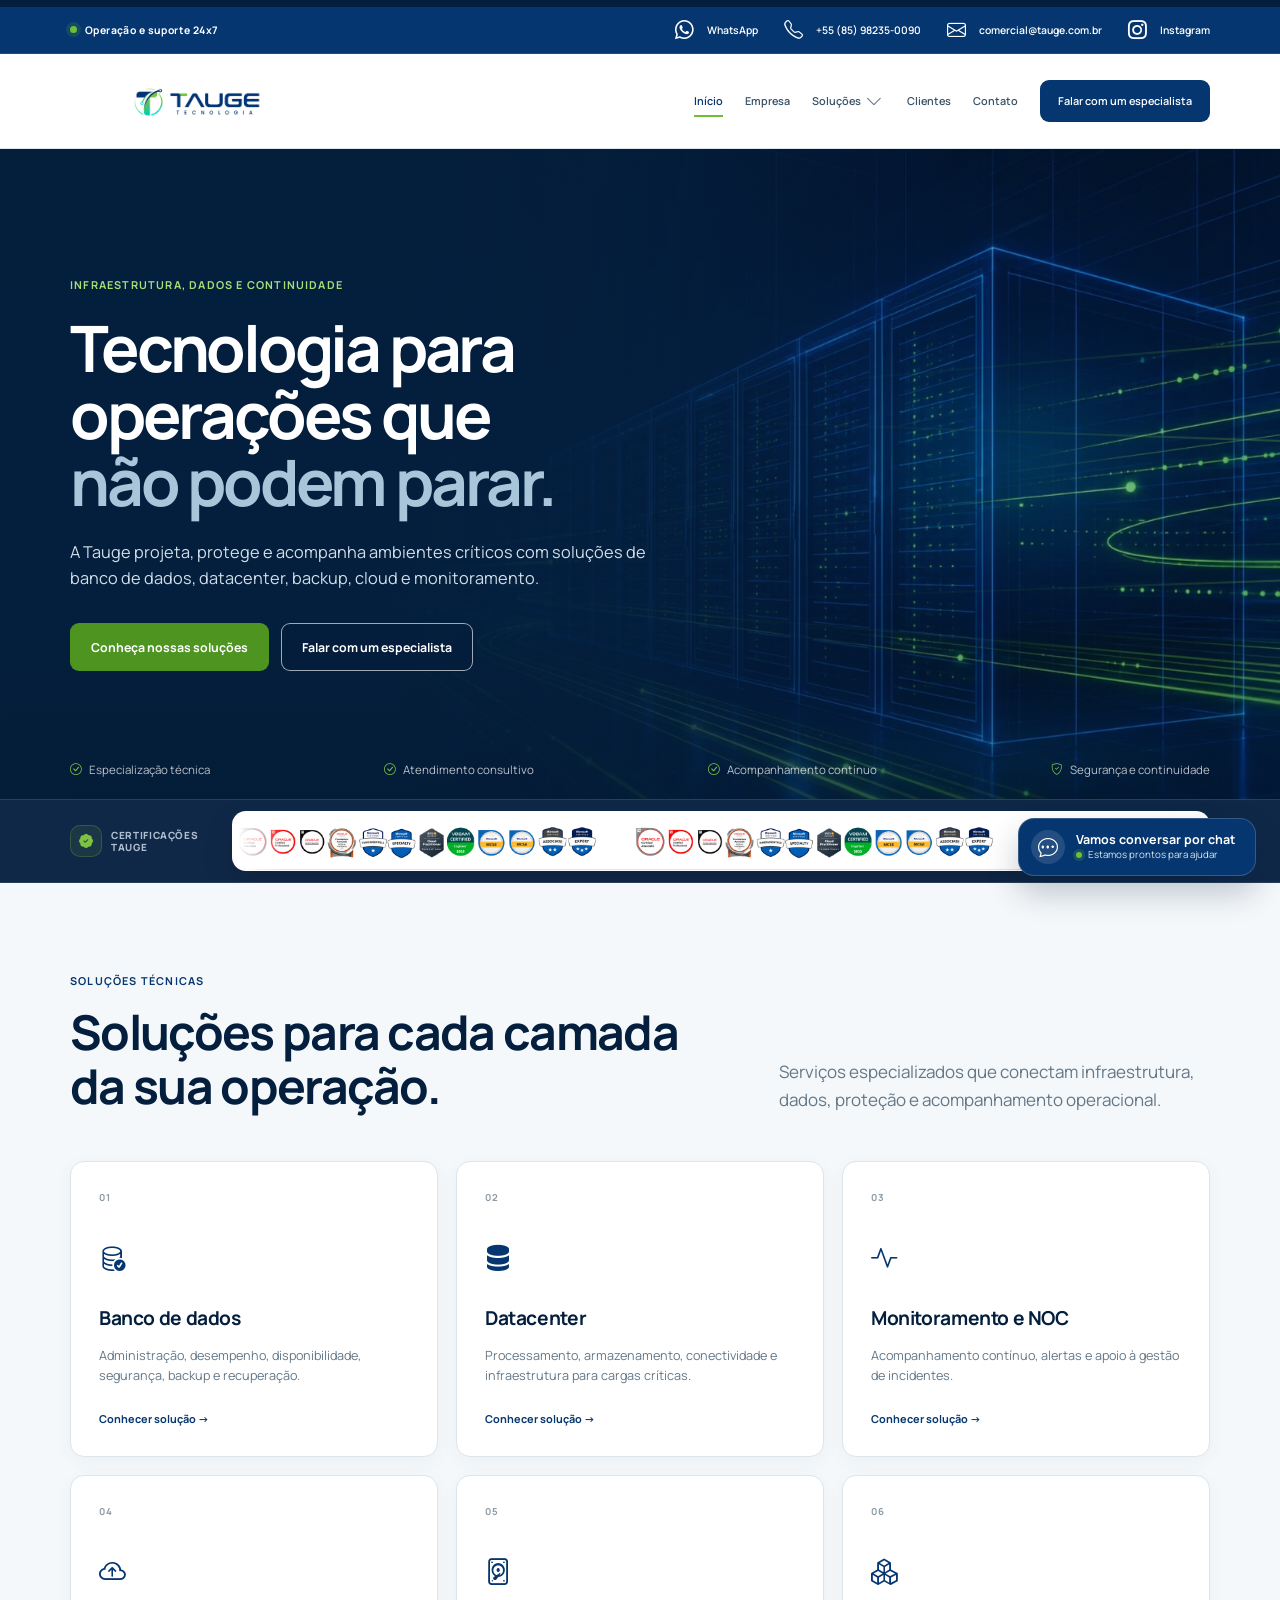
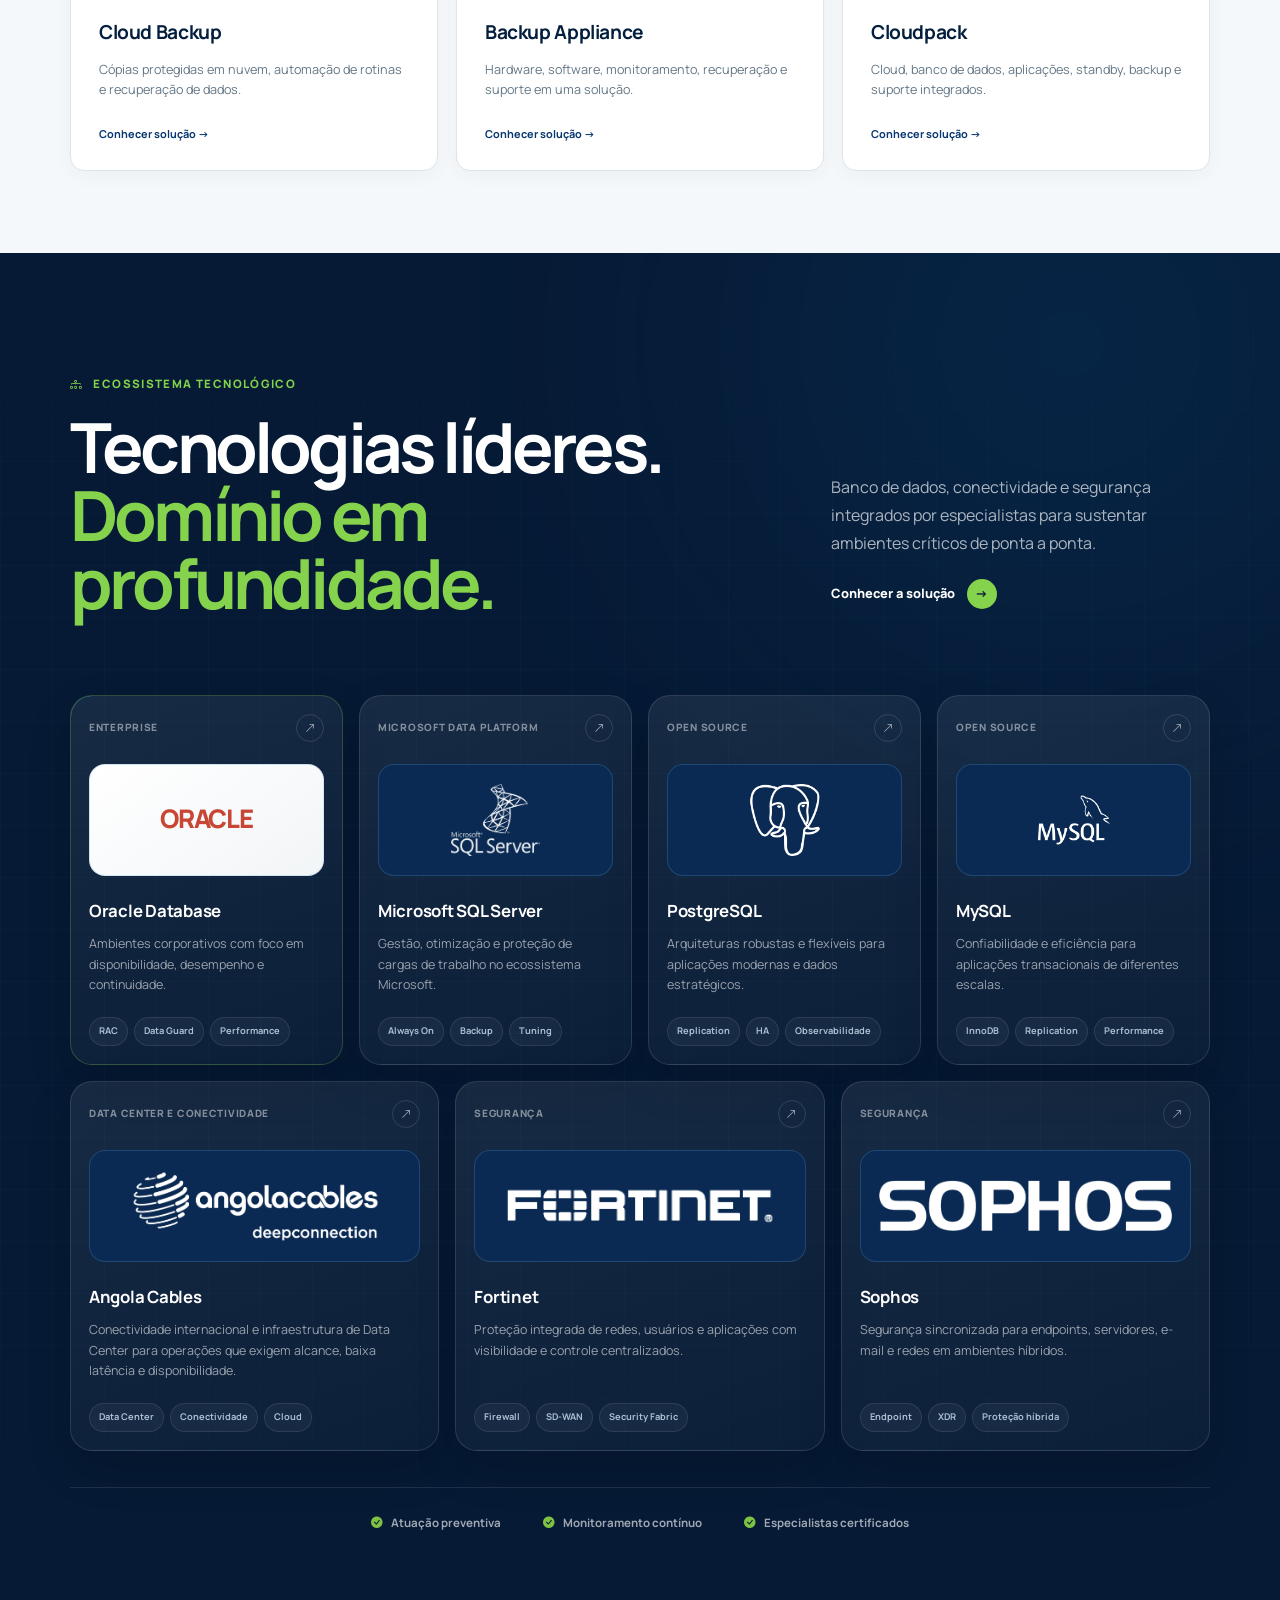
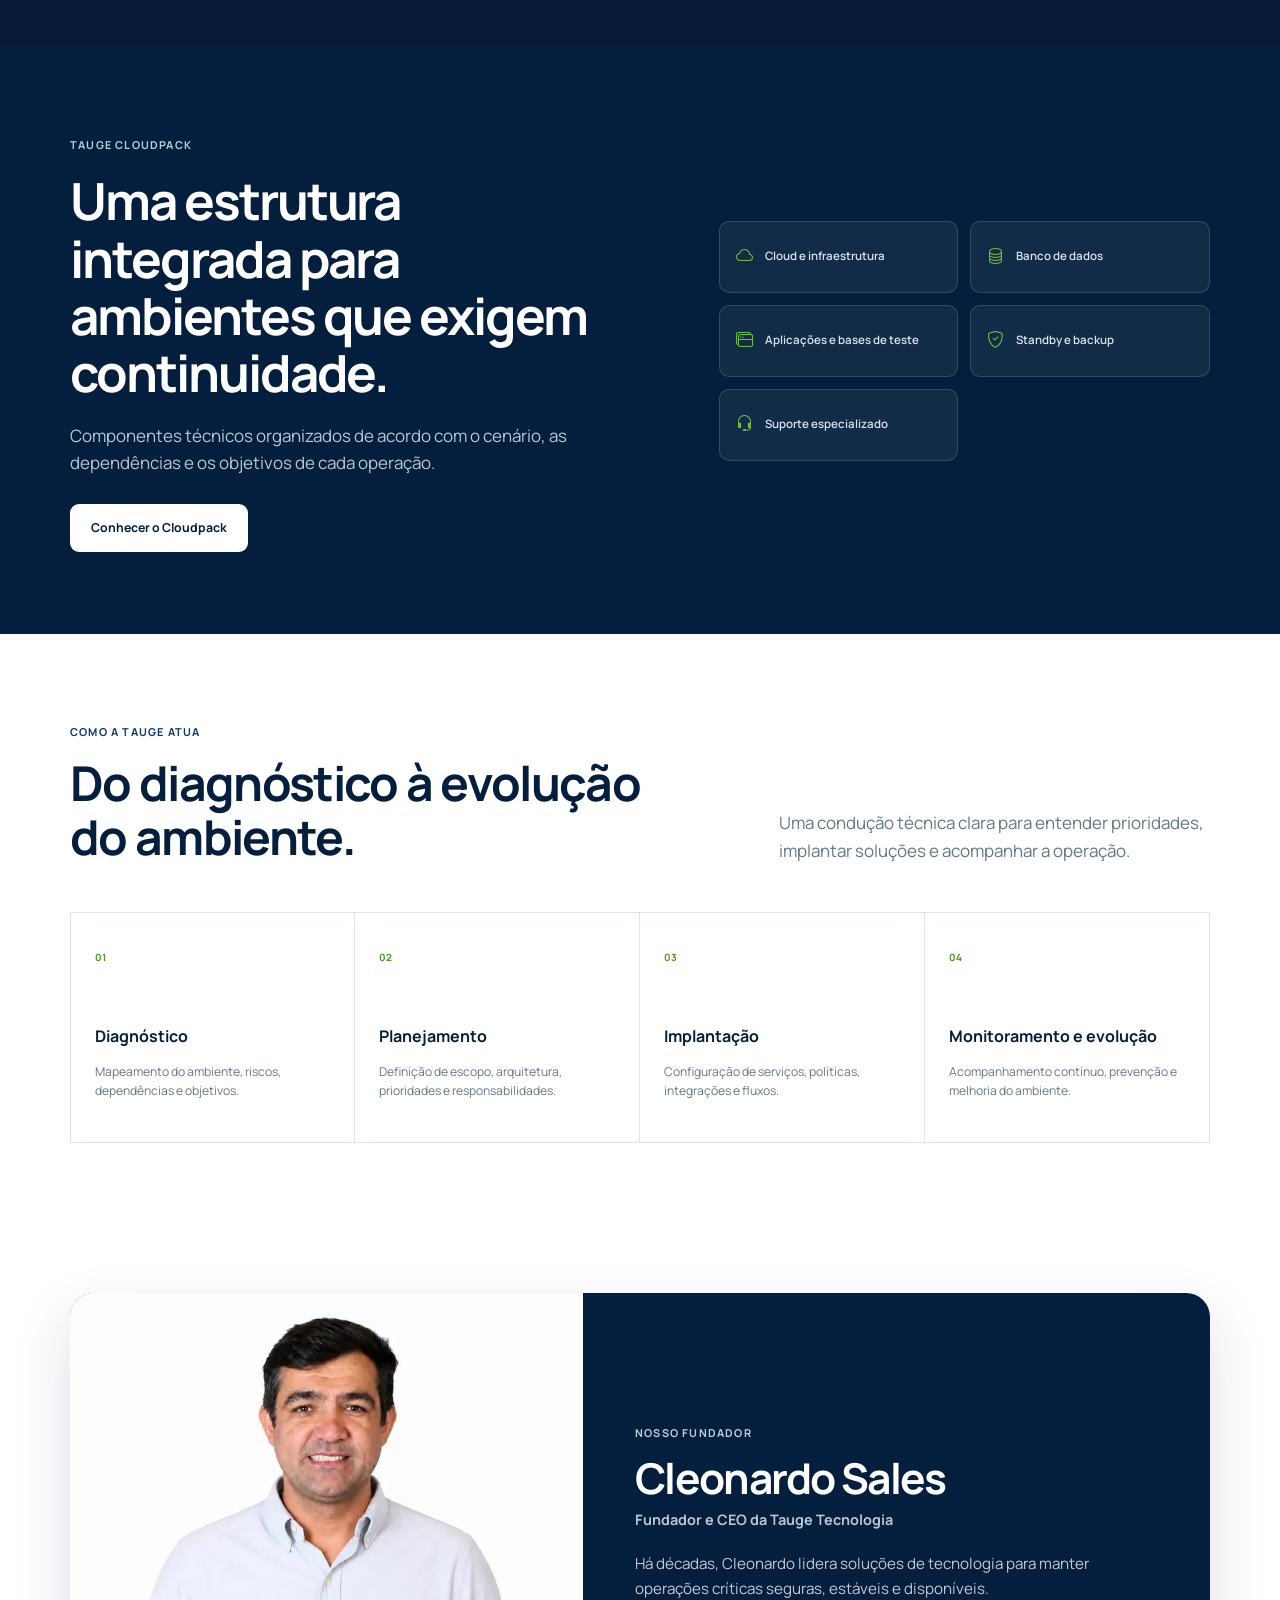
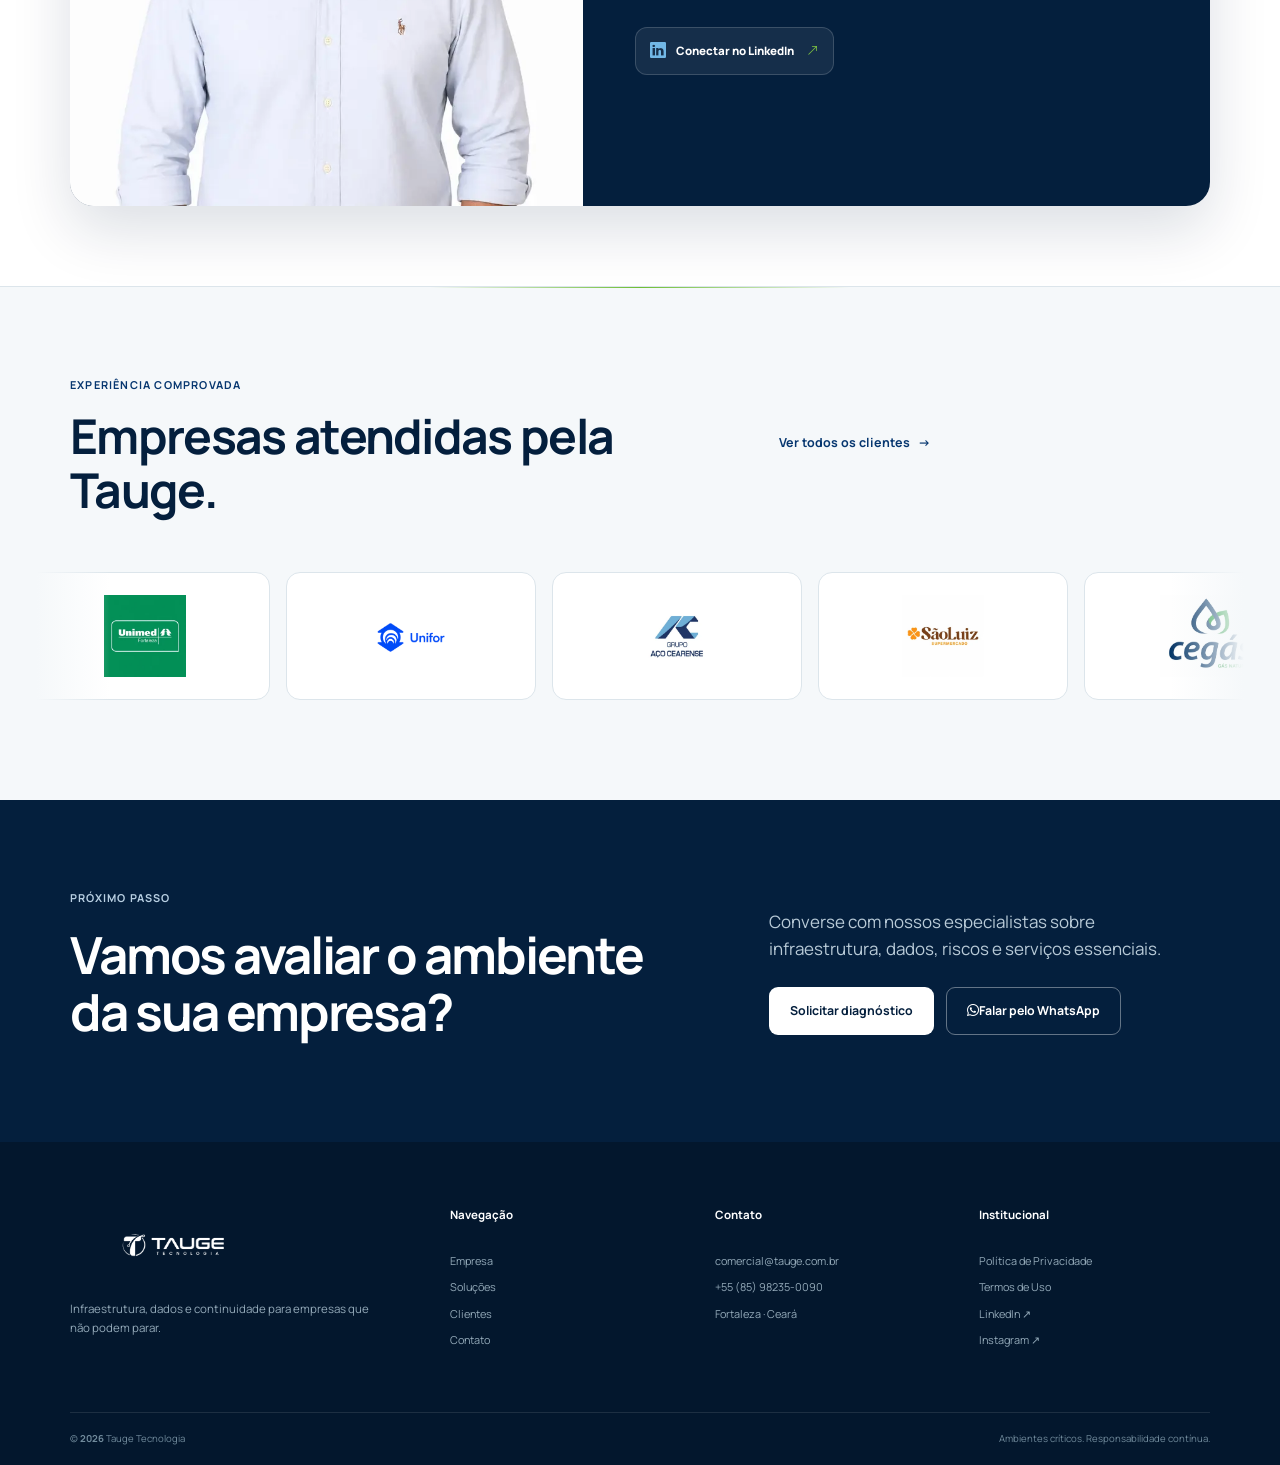
==== commit 55c7e77e: "fix: publica CSS responsivo completo sem truncamento" ====
--- a/index.html
+++ b/index.html
@@ -24,7 +24,8 @@
   <script>document.documentElement.classList.add("js")</script>
     <link rel="stylesheet" href="css/site-core.css?v=20260817fix2">
     <link rel="stylesheet" href="css/site-components.css?v=20260817fix2">
-    <link rel="stylesheet" href="css/site-responsive.css?v=20260817fix10">
+    <link rel="stylesheet" href="css/site-layout.css?v=20260817fix11">
+    <link rel="stylesheet" href="css/site-final.css?v=20260817fix11">
   <script type="application/ld+json">
   {
     "@context": "https://schema.org",
--- a/css/site-layout.css
+++ b/css/site-layout.css
@@ -0,0 +1,617 @@
+
+.page-hero--signature .hero-proof span { color: #84ce52; }
+.executive-proof-row {
+  display: grid;
+  grid-template-columns: repeat(3, 1fr);
+  margin-top: 62px;
+  border-top: 1px solid rgba(255,255,255,.15);
+}
+.executive-proof-row > span {
+  display: grid;
+  gap: 3px;
+  min-height: 92px;
+  padding: 22px 26px 20px 0;
+  color: #9fb4c4;
+  font-size: .65rem;
+  border-right: 1px solid rgba(255,255,255,.13);
+}
+.executive-proof-row > span:not(:first-child) { padding-left: 26px; }
+.executive-proof-row > span:last-child { border-right: 0; }
+.executive-proof-row strong { color: white; font-size: .92rem; font-weight: 600; }
+.lead-copy {
+  color: var(--blue-dark) !important;
+  font-size: clamp(1.12rem, 2vw, 1.35rem);
+  line-height: 1.55;
+}
+.company-visual-column {
+  display: grid;
+  align-content: start;
+  gap: 28px;
+}
+.company-story-image {
+  position: relative;
+  isolation: isolate;
+  margin: 0;
+  overflow: hidden;
+  background: var(--blue-dark);
+  border: 1px solid #cedce5;
+  border-radius: 16px;
+  box-shadow: 0 24px 52px rgba(4,31,61,.14);
+}
+.company-story-image::after {
+  position: absolute;
+  inset: 0;
+  z-index: 1;
+  content: "";
+  pointer-events: none;
+  background: linear-gradient(180deg, transparent 55%, rgba(3,23,45,.88) 100%);
+  box-shadow: inset 0 0 0 1px rgba(255,255,255,.13);
+}
+.company-story-image img {
+  width: 100%;
+  aspect-ratio: 4 / 5;
+  object-fit: cover;
+  object-position: 50% 46%;
+  transition: transform .6s var(--ease), filter .6s var(--ease);
+}
+.company-story-image figcaption {
+  position: absolute;
+  right: 22px;
+  bottom: 20px;
+  left: 22px;
+  z-index: 2;
+  display: grid;
+  gap: 2px;
+}
+.company-story-image figcaption span {
+  color: white;
+  font-size: .72rem;
+  font-weight: 700;
+}
+.company-story-image figcaption small {
+  color: #aec3d1;
+  font-size: .56rem;
+}
+@media (hover: hover) and (pointer: fine) {
+  .company-story-image:hover img {
+    filter: brightness(1.04) saturate(1.05);
+    transform: scale(1.025);
+  }
+}
+.facts-grid--premium article {
+  position: relative;
+  min-height: 250px;
+  padding: 24px;
+  overflow: hidden;
+  background: linear-gradient(145deg, #fff, #f3f7fa);
+  transition: transform .25s var(--ease), border-color .25s var(--ease), box-shadow .25s var(--ease);
+}
+.facts-grid--premium article:hover {
+  transform: translateY(-5px);
+  border-color: #b9cdda;
+  box-shadow: 0 18px 38px rgba(4,31,61,.09);
+}
+.facts-grid--premium article > i {
+  display: grid;
+  place-items: center;
+  width: 46px;
+  height: 46px;
+  margin: 26px 0 24px;
+  color: var(--blue);
+  font-size: 1.25rem;
+  background: var(--blue-soft);
+  border-radius: 12px;
+}
+.facts-grid--premium h3 { margin: 0 0 10px; }
+.operating-intro { position: sticky; top: 150px; align-self: start; }
+.operating-intro > p { max-width: 430px; margin: 20px 0 0; color: #9eb4c3; }
+.capability-list--timeline { position: relative; grid-template-columns: 1fr; gap: 0; }
+.capability-list--timeline::before {
+  content: "";
+  position: absolute;
+  top: 36px;
+  bottom: 36px;
+  left: 27px;
+  width: 1px;
+  background: linear-gradient(var(--green), rgba(111,190,53,.12));
+}
+.capability-list--timeline article {
+  position: relative;
+  display: grid;
+  grid-template-columns: 56px 1fr;
+  gap: 20px;
+  align-items: start;
+  padding: 28px 0;
+  background: transparent;
+  border: 0;
+  border-bottom: 1px solid rgba(255,255,255,.12);
+  border-radius: 0;
+}
+.capability-list--timeline article > span {
+  position: relative;
+  z-index: 1;
+  display: grid;
+  place-items: center;
+  width: 56px;
+  height: 56px;
+  color: white;
+  background: #073564;
+  border: 1px solid rgba(132,206,82,.55);
+  border-radius: 50%;
+  box-shadow: 0 0 0 8px #041f3d;
+}
+.capability-list--timeline h3 { margin: 4px 0 7px; font-size: 1.1rem; }
+.capability-list--timeline p { max-width: 520px; }
+.solution-architecture {
+  display: grid;
+  gap: 8px;
+  padding: 18px;
+  background: rgba(3,23,45,.38);
+  border: 1px solid rgba(255,255,255,.15);
+  border-radius: 16px;
+  backdrop-filter: blur(10px);
+}
+.solution-architecture > span {
+  display: flex;
+  align-items: center;
+  gap: 14px;
+  min-height: 46px;
+  padding: 0 14px;
+  color: #d4e1ea;
+  font-size: .7rem;
+  font-weight: 600;
+  background: rgba(255,255,255,.055);
+  border: 1px solid rgba(255,255,255,.08);
+  border-radius: 8px;
+}
+.solution-architecture i {
+  width: 8px;
+  height: 8px;
+  background: var(--green);
+  border-radius: 50%;
+  box-shadow: 0 0 0 5px rgba(111,190,53,.12);
+}
+.solutions-opening {
+  display: grid;
+  grid-template-columns: minmax(0, 1.15fr) minmax(300px, .85fr);
+  gap: clamp(36px, 7vw, 92px);
+  align-items: end;
+  margin-bottom: 54px;
+}
+.solutions-opening .eyebrow { grid-column: 1 / -1; margin-bottom: -22px; }
+.solutions-opening h2 {
+  max-width: 770px;
+  margin: 0;
+  color: var(--blue-dark);
+  font-size: clamp(2.2rem, 4.2vw, 3.35rem);
+  line-height: 1.08;
+  letter-spacing: -.045em;
+}
+.solutions-opening p { margin: 0 0 4px; color: var(--muted); }
+.solution-block {
+  position: relative;
+  overflow: hidden;
+  min-height: 280px;
+  padding: 42px;
+  border-color: #d5e1e8;
+  box-shadow: 0 8px 28px rgba(4,31,61,.035);
+  transition: transform .25s var(--ease), box-shadow .25s var(--ease), border-color .25s var(--ease);
+}
+.solution-block::after {
+  content: "";
+  position: absolute;
+  right: -90px;
+  bottom: -140px;
+  width: 300px;
+  height: 300px;
+  background: radial-gradient(circle, rgba(6,54,111,.08), transparent 67%);
+  pointer-events: none;
+}
+.solution-block:hover {
+  transform: translateY(-4px);
+  border-color: #aec7d8;
+  box-shadow: 0 22px 54px rgba(4,31,61,.09);
+}
+.solution-block:nth-child(even) { background: linear-gradient(135deg, #f7fafc, #fff); }
+.solution-block .solution-index { padding-top: 17px; }
+.solution-block .solution-icon {
+  width: 62px;
+  height: 62px;
+  color: white;
+  background: linear-gradient(145deg, #074b93, #06366f);
+  box-shadow: 0 12px 28px rgba(6,54,111,.2);
+}
+.presence-section {
+  position: relative;
+  overflow: hidden;
+  padding-block: clamp(74px, 9vw, 126px);
+  color: white;
+  background:
+    radial-gradient(circle at 76% 46%, rgba(11,88,157,.4), transparent 32rem),
+    #03172d;
+}
+.presence-section::before {
+  content: "";
+  position: absolute;
+  inset: 0;
+  opacity: .13;
+  background-image: radial-gradient(rgba(255,255,255,.55) 1px, transparent 1px);
+  background-size: 22px 22px;
+  mask-image: linear-gradient(90deg, transparent, black 50%, transparent);
+}
+.presence-grid {
+  position: relative;
+  display: grid;
+  grid-template-columns: minmax(320px, .72fr) minmax(520px, 1.28fr);
+  gap: clamp(30px, 6vw, 90px);
+  align-items: center;
+}
+.presence-copy h2 {
+  max-width: 560px;
+  margin: 16px 0 22px;
+  color: white;
+  font-size: clamp(2.25rem, 4.5vw, 3.6rem);
+  line-height: 1.05;
+  letter-spacing: -.045em;
+}
+.presence-copy > p { max-width: 520px; color: #a9bfce; }
+.presence-metrics {
+  display: grid;
+  grid-template-columns: repeat(2, 1fr);
+  margin-top: 38px;
+  border-top: 1px solid rgba(255,255,255,.14);
+}
+.presence-metrics > span { display: grid; gap: 2px; padding: 22px 16px 0 0; }
+.presence-metrics strong { color: #84ce52; font-size: 1.7rem; line-height: 1; }
+.presence-metrics small { color: #91a9b9; font-size: .62rem; }
+.presence-locations {
+  display: grid;
+  grid-template-columns: repeat(2, minmax(0, 1fr));
+  gap: 0 18px;
+  margin-top: 28px;
+  padding: 17px 18px 12px;
+  background: linear-gradient(145deg, rgba(255,255,255,.075), rgba(255,255,255,.025));
+  border: 1px solid rgba(255,255,255,.13);
+  border-radius: 13px;
+  box-shadow: inset 0 1px rgba(255,255,255,.05), 0 16px 34px rgba(0,0,0,.12);
+  backdrop-filter: blur(8px);
+}
+.presence-locations-title {
+  grid-column: 1 / -1;
+  display: flex;
+  align-items: center;
+  gap: 8px;
+  margin-bottom: 8px;
+  padding-bottom: 12px;
+  color: white;
+  font-size: .62rem;
+  text-transform: uppercase;
+  letter-spacing: .09em;
+  border-bottom: 1px solid rgba(255,255,255,.12);
+}
+.presence-locations-title i {
+  color: #84ce52;
+  font-size: .9rem;
+}
+.presence-locations span {
+  display: flex;
+  align-items: center;
+  gap: 7px;
+  min-width: 0;
+  padding: 7px 2px;
+  color: #c6d6e1;
+  font-size: .58rem;
+  font-weight: 600;
+  border-bottom: 1px solid rgba(255,255,255,.07);
+}
+.presence-locations span::before {
+  flex: 0 0 auto;
+  width: 5px;
+  height: 5px;
+  content: "";
+  background: var(--green);
+  border-radius: 50%;
+  box-shadow: 0 0 0 3px rgba(111,190,53,.12);
+}
+.presence-map {
+  display: flex;
+  width: 100%;
+  margin: 0;
+  flex-direction: column;
+  align-items: center;
+}
+.map-stage {
+  position: relative;
+  width: 100%;
+  max-width: 650px;
+  margin-inline: auto;
+  perspective: 1300px;
+  transform: perspective(1300px) rotateX(4deg) rotateZ(-.6deg);
+  transform-origin: 50% 65%;
+  transform-style: preserve-3d;
+  filter: drop-shadow(0 34px 46px rgba(0,0,0,.32));
+  transition: transform .55s var(--ease), filter .55s var(--ease);
+}
+.map-stage::after {
+  position: absolute;
+  right: 10%;
+  bottom: 4%;
+  left: 8%;
+  z-index: -1;
+  height: 13%;
+  content: "";
+  background: rgba(0,0,0,.44);
+  border-radius: 50%;
+  filter: blur(28px);
+  transform: translateZ(-40px) rotateX(68deg);
+}
+.map-image {
+  width: 100%;
+  transform: translateZ(0);
+  filter: contrast(1.02) saturate(1.05);
+  transition: filter .55s var(--ease);
+}
+.map-marker {
+  position: absolute;
+  z-index: 2;
+  display: block;
+  width: clamp(25px, 2.7vw, 37px);
+  aspect-ratio: 1;
+  transform-style: preserve-3d;
+  transform: translate(-50%, -50%) translateZ(42px);
+}
+.map-marker-pin {
+  position: relative;
+  display: grid;
+  place-items: center;
+  width: 100%;
+  aspect-ratio: 1;
+  padding: 5px;
+  background: linear-gradient(145deg, #fff, #dbe6ed);
+  border: 1px solid rgba(111,190,53,.95);
+  border-radius: 50%;
+  box-shadow:
+    0 10px 20px rgba(3,23,45,.44),
+    inset -4px -5px 8px rgba(4,31,61,.14),
+    inset 4px 4px 7px rgba(255,255,255,.92),
+    0 0 0 6px rgba(111,190,53,.13);
+  transform: translateZ(18px);
+  transition: transform .55s var(--ease), box-shadow .55s var(--ease);
+}
+.map-marker-pin::before,
+.map-marker-pin::after { display: none; }
+.map-marker img { width: 100%; }
+.marker-pa { top: 23%; left: 54.5%; }
+.marker-ma { top: 24%; left: 69.5%; }
+.marker-pi { top: 31%; left: 76%; }
+.marker-ce { top: 25%; left: 85%; }
+.marker-rn { top: 29%; left: 93%; }
+.marker-ba { top: 43%; left: 79%; }
+.marker-mt { top: 44%; left: 50%; }
+.marker-df { top: 50%; left: 65%; }
+.marker-sp { top: 64%; left: 65%; }
+.marker-pr { top: 74%; left: 59%; }
+.presence-map figcaption { margin-top: 18px; color: #668399; font-size: .56rem; text-align: center; }
+.map-touch-hint { display: none; }
+
+@media (hover: hover) and (pointer: fine) {
+  .map-stage:hover {
+    transform: perspective(1300px) rotateX(9deg) rotateY(-5deg) rotateZ(-1.3deg) scale(1.025);
+    filter: drop-shadow(22px 42px 52px rgba(0,0,0,.45));
+  }
+  .map-stage:hover .map-image {
+    filter: contrast(1.06) saturate(1.12) brightness(1.035);
+  }
+  .map-stage:hover .map-marker-pin {
+    transform: translateZ(31px) scale(1.055);
+    box-shadow:
+      9px 15px 25px rgba(3,23,45,.46),
+      inset -4px -5px 8px rgba(4,31,61,.14),
+      inset 4px 4px 7px rgba(255,255,255,.94),
+      0 0 0 7px rgba(111,190,53,.16);
+  }
+}
+
+@media (hover: none), (pointer: coarse) {
+  .map-stage {
+    cursor: pointer;
+    touch-action: manipulation;
+  }
+  .map-stage.is-active {
+    transform: perspective(1100px) rotateX(10deg) rotateY(-6deg) rotateZ(-1.4deg) scale(.965);
+    filter: drop-shadow(18px 38px 44px rgba(0,0,0,.48));
+  }
+  .map-stage.is-active .map-image {
+    filter: contrast(1.07) saturate(1.14) brightness(1.04);
+  }
+  .map-stage.is-active .map-marker-pin {
+    transform: translateZ(32px) scale(1.06);
+    box-shadow:
+      8px 14px 22px rgba(3,23,45,.46),
+      inset -4px -5px 8px rgba(4,31,61,.14),
+      inset 4px 4px 7px rgba(255,255,255,.94),
+      0 0 0 7px rgba(111,190,53,.16);
+  }
+  .map-touch-hint {
+    display: inline-flex;
+    align-items: center;
+    gap: 7px;
+    margin-top: 14px;
+    padding: 8px 12px;
+    color: #c9d9e4;
+    font-size: .58rem;
+    font-weight: 700;
+    background: rgba(255,255,255,.06);
+    border: 1px solid rgba(255,255,255,.14);
+    border-radius: 999px;
+  }
+  .map-touch-hint i { color: #84ce52; font-size: .9rem; }
+}
+.clients-page-section .section-intro h2 { max-width: 820px; }
+.contact-hero .page-hero-grid { align-items: center; }
+.contact-page .contact-form {
+  position: relative;
+  overflow: hidden;
+  background:
+    radial-gradient(circle at 100% 0, rgba(17,101,171,.34), transparent 22rem),
+    var(--blue-dark);
+  box-shadow: 0 26px 70px rgba(4,31,61,.18);
+}
+.contact-page .contact-form::before {
+  content: "TAUGE / DIAGNÓSTICO";
+  display: block;
+  margin-bottom: 18px;
+  color: #84ce52;
+  font-size: .57rem;
+  font-weight: 700;
+  letter-spacing: .12em;
+}
+
+@media (max-width: 1040px) {
+  .executive-proof-row { margin-top: 44px; }
+  .operating-intro { position: static; }
+  .company-visual-column { gap: 20px; }
+  .company-story-image { max-width: 760px; }
+  .company-story-image img { aspect-ratio: 16 / 9; object-position: 50% 44%; }
+  .solutions-opening,
+  .presence-grid { grid-template-columns: 1fr; }
+  .solutions-opening .eyebrow { margin-bottom: -10px; }
+  .presence-copy { max-width: 680px; }
+  .map-stage { max-width: 680px; }
+}
+
+@media (max-width: 720px) {
+  .page-hero--signature { padding-block: 52px 62px; }
+  .page-hero--signature::after { width: 380px; height: 380px; }
+  .hero-proof { padding: 20px 0 0; border-top: 1px solid rgba(255,255,255,.16); border-left: 0; }
+  .executive-proof-row { grid-template-columns: 1fr; }
+  .executive-proof-row > span,
+  .executive-proof-row > span:not(:first-child) { min-height: 72px; padding: 16px 0; border-right: 0; border-bottom: 1px solid rgba(255,255,255,.12); }
+  .facts-grid--premium article { min-height: 220px; }
+  .company-story-image img { aspect-ratio: 4 / 3; }
+  .solution-block { min-height: 0; padding: 26px; }
+  .solutions-opening h2,
+  .presence-copy h2 { font-size: clamp(2rem, 9vw, 2.7rem); }
+  .presence-section { padding-block: 68px; }
+  .presence-grid { min-width: 0; }
+  .map-stage { width: min(104%, 590px); margin-inline: -2%; }
+  .map-marker-pin { padding: 3px; box-shadow: 0 6px 14px rgba(3,23,45,.38), inset -3px -4px 7px rgba(4,31,61,.13), 0 0 0 4px rgba(111,190,53,.12); }
+  .presence-locations { gap: 0 12px; }
+}
+
+/* Quem somos — composição editorial responsiva */
+.company-manifesto .content-grid {
+  grid-template-columns: minmax(360px, 5fr) minmax(0, 7fr);
+  gap: clamp(44px, 5vw, 72px);
+  align-items: start;
+}
+.company-manifesto .company-visual-column {
+  min-width: 0;
+  gap: 18px;
+}
+.company-manifesto .company-story-image {
+  width: 100%;
+  max-width: none;
+  max-height: 520px;
+  aspect-ratio: 5 / 4;
+  border-radius: 18px;
+}
+.company-manifesto .company-story-image img {
+  width: 100%;
+  height: 100%;
+  max-height: none;
+  aspect-ratio: auto;
+  object-fit: cover;
+  object-position: 50% 42%;
+}
+.company-manifesto .body-copy { min-width: 0; }
+.company-manifesto .facts-grid { gap: 12px; }
+.company-manifesto .facts-grid--premium article {
+  min-height: 230px;
+  padding: 22px;
+}
+
+@media (max-width: 1040px) and (min-width: 821px) {
+  .company-manifesto .content-grid {
+    grid-template-columns: minmax(300px, 40%) minmax(0, 60%);
+    gap: 36px;
+  }
+  .company-manifesto .company-story-image img {
+    object-position: 50% 42%;
+  }
+  .company-manifesto .company-story-image {
+    max-height: 500px;
+    aspect-ratio: 4 / 5;
+  }
+  .company-manifesto .facts-grid { grid-template-columns: 1fr; }
+  .company-manifesto .facts-grid--premium article { min-height: 0; }
+}
+
+@media (max-width: 820px) {
+  .company-manifesto .content-grid {
+    grid-template-columns: 1fr;
+    gap: 34px;
+  }
+  .company-manifesto .company-story-image {
+    max-width: none;
+    max-height: none;
+    aspect-ratio: 16 / 9;
+  }
+  .company-manifesto .company-story-image img {
+    object-position: 50% 40%;
+  }
+  .company-manifesto .facts-grid {
+    grid-template-columns: repeat(3, minmax(0, 1fr));
+  }
+}
+
+@media (max-width: 560px) {
+  .company-manifesto .company-story-image {
+    aspect-ratio: 4 / 3;
+    border-radius: 14px;
+  }
+  .company-manifesto .company-story-image img {
+    object-position: 50% 38%;
+  }
+  .company-manifesto .company-story-image figcaption {
+    right: 16px;
+    bottom: 14px;
+    left: 16px;
+  }
+  .company-manifesto .facts-grid { grid-template-columns: 1fr; }
+  .company-manifesto .facts-grid--premium article { min-height: 0; }
+}
+
+@media (max-width: 720px) {
+  .client-logo-card {
+    padding: 14px 14px 34px;
+  }
+  .client-logo-label {
+    right: auto;
+    bottom: 7px;
+    left: 50%;
+    display: inline-flex;
+    max-width: calc(100% - 18px);
+    padding: 4px 8px;
+    overflow: hidden;
+    color: #49677a;
+    font-size: .49rem;
+    line-height: 1;
+    white-space: nowrap;
+    text-overflow: ellipsis;
+    background: var(--blue-soft);
+    border: 1px solid #d5e2eb;
+    border-radius: 999px;
+    opacity: 1;
+    transform: translateX(-50%);
+  }
+}
+
+/* Responsive hardening — phones, tablets, notebooks and wide displays */
+html,
+body { max-width: 100%; overflow-x: clip; }
+
+@media (min-width: 1441px) {
+  :root { --shell: 1280px; }
+  .executive-hero-content { min-height: min(760px, calc(100dvh - 158px)); }
+}
--- a/css/site-final.css
+++ b/css/site-final.css
@@ -0,0 +1,367 @@
+
+
+@media (min-width: 1041px) and (max-width: 1366px) {
+  :root { --shell: 1140px; --gutter: clamp(24px, 3vw, 38px); --section: 82px; }
+  .nav-row { min-height: 94px; }
+  .brand img { width: 252px; height: 76px; }
+  .main-nav { gap: 22px; }
+  .main-nav > a,
+  .nav-group > a { font-size: .68rem; }
+  .executive-hero,
+  .executive-hero-content { min-height: min(650px, calc(100dvh - 147px)); }
+  .hero-copy h1 { font-size: clamp(3rem, 5vw, 4rem); }
+  .service-card { min-height: 290px; }
+  .database-card { min-height: 370px; }
+  .footer-main { gap: 34px; }
+}
+
+@media (max-width: 1040px) {
+  html { scroll-padding-top: 92px; }
+  .shell { min-width: 0; }
+  .nav-row { gap: 22px; }
+  .main-nav { padding-bottom: max(40px, env(safe-area-inset-bottom)); }
+  .hero-copy { max-width: 660px; }
+  .cloudpack-feature-grid,
+  .page-hero-grid,
+  .sector-grid,
+  .final-cta-grid,
+  .content-grid,
+  .closing-grid,
+  .contact-page-grid,
+  .home-contact-grid { min-width: 0; }
+  .cloudpack-feature-grid > *,
+  .page-hero-grid > *,
+  .sector-grid > *,
+  .final-cta-grid > *,
+  .content-grid > *,
+  .closing-grid > *,
+  .contact-page-grid > *,
+  .home-contact-grid > * { min-width: 0; }
+  .footer-main { grid-template-columns: repeat(2, minmax(0, 1fr)); }
+  .footer-brand { grid-column: 1 / -1; }
+}
+
+@media (max-width: 820px) {
+  :root { --gutter: clamp(18px, 4.5vw, 32px); }
+  .section-intro { margin-bottom: 36px; }
+  .founder-card { grid-template-columns: 1fr; }
+  .founder-photo { min-height: 0; aspect-ratio: 4 / 3; }
+  .founder-copy { padding: clamp(30px, 7vw, 48px); }
+  .database-heading { grid-template-columns: 1fr; }
+  .database-cards { grid-template-columns: repeat(2, minmax(0, 1fr)); }
+  .database-card,
+  .database-card-wide { grid-column: span 1; min-height: 360px; }
+  .presence-locations { grid-template-columns: 1fr 1fr; }
+}
+
+@media (max-width: 720px) {
+  :root { --gutter: clamp(16px, 5vw, 24px); }
+  [id] { scroll-margin-top: 92px; }
+  .nav-row { min-height: 78px; }
+  .brand img { width: min(210px, 58vw); height: auto; max-height: 64px; }
+  .main-nav { inset-block-start: 127px; }
+  .executive-hero,
+  .executive-hero-content { min-height: max(590px, calc(100svh - 127px)); }
+  .executive-hero-content { padding-block: clamp(58px, 14vh, 90px) 48px; }
+  .hero-copy h1 { font-size: clamp(2.25rem, 10.5vw, 3.25rem); overflow-wrap: anywhere; }
+  .hero-copy > p { max-width: 34rem; }
+  .hero-actions { flex-wrap: wrap; }
+  .hero-actions .btn { min-height: 48px; }
+  .certification-bar,
+  .database-ecosystem { padding-block: 64px; }
+  .certification-copy h2,
+  .database-heading h2 { overflow-wrap: anywhere; }
+  .client-marquee { margin-inline: calc(-1 * var(--gutter)); }
+  .founder-photo { aspect-ratio: 1 / 1; }
+  .service-card { min-height: 0; }
+  .database-cards { grid-template-columns: 1fr; }
+  .database-card,
+  .database-card-wide { min-height: 0; padding: 18px; }
+  .database-card-copy { min-height: 128px; }
+  .module-list span { min-width: 0; }
+  .contact-form { padding: clamp(20px, 6vw, 30px); }
+  .contact-form input,
+  .contact-form select,
+  .contact-form textarea { width: 100%; min-width: 0; }
+  .channel-list strong,
+  .footer-main a { overflow-wrap: anywhere; }
+  .footer-main { gap: 34px 24px; padding-block: 48px; }
+}
+
+@media (max-width: 480px) {
+  .utility-contact { grid-template-columns: repeat(4, minmax(44px, 1fr)); }
+  .nav-toggle { flex: 0 0 44px; }
+  .hero-copy h1 { letter-spacing: -.045em; }
+  .hero-actions { display: grid; grid-template-columns: 1fr; }
+  .hero-actions .btn { justify-content: center; width: 100%; padding-inline: 18px; text-align: center; }
+  .hero-assurances { grid-template-columns: 1fr; }
+  .certification-panel-top { flex-direction: column; gap: 6px; }
+  .certification-panel-top small { text-align: left; }
+  .certification-note { align-items: flex-start; }
+  .client-logo-grid,
+  .client-logo-grid-full { grid-template-columns: 1fr; }
+  .client-marquee .client-logo-card,
+  .client-marquee .client-logo-skeleton { flex-basis: min(76vw, 250px); }
+  .founder-card { border-radius: 20px; }
+  .founder-copy { padding: 30px 22px 36px; }
+  .founder-copy h2 { font-size: clamp(2rem, 11vw, 2.7rem); }
+  .database-card-copy { min-height: 0; }
+  .module-list { grid-template-columns: 1fr; }
+  .solution-block { grid-template-columns: 1fr; }
+  .solution-number,
+  .solution-icon,
+  .solution-copy { grid-column: 1; }
+  .solution-icon { grid-row: auto; }
+  .footer-main { grid-template-columns: 1fr; }
+  .footer-brand { grid-column: auto; }
+  .footer-bottom { align-items: flex-start; flex-direction: column; }
+  .chat-widget { right: max(12px, env(safe-area-inset-right)); bottom: max(12px, env(safe-area-inset-bottom)); }
+}
+
+@media (max-width: 360px) {
+  :root { --gutter: 14px; }
+  body { font-size: 15px; }
+  .brand img { width: 184px; }
+  .nav-row { gap: 10px; }
+  .hero-copy h1 { font-size: 2.12rem; }
+  .section-intro h2,
+  .page-hero h1,
+  .cloudpack-feature h2,
+  .final-cta h2,
+  .sector-section h2 { font-size: 1.8rem; }
+  .certification-panel,
+  .database-card,
+  .contact-form { border-radius: 16px; }
+  .database-logo { padding-inline: 12px; }
+  .chat-launcher { min-width: 52px; min-height: 52px; padding: 0; justify-content: center; }
+}
+
+@media (max-height: 720px) and (min-width: 721px) {
+  .executive-hero,
+  .executive-hero-content { min-height: 540px; }
+  .executive-hero-content { padding-block: 46px; }
+  .hero-copy h1 { margin-block: 14px 18px; font-size: clamp(2.75rem, 4.6vw, 3.65rem); }
+  .hero-copy > p { margin-bottom: 24px; }
+}
+
+@media (hover: none), (pointer: coarse) {
+  .service-card:hover,
+  .database-card:hover,
+  .client-logo-card:hover { transform: none; }
+}
+
+/* Compact certification strip below the hero */
+.certification-bar { padding-block: 24px; background: #102848; border-top: 1px solid rgba(255,255,255,.1); border-bottom: 1px solid rgba(255,255,255,.1); }
+.certification-strip { display: flex; align-items: center; gap: clamp(20px, 3vw, 38px); }
+.certification-strip-label { display: flex; flex: 0 0 150px; align-items: center; gap: 12px; color: #aebed0; font-size: .7rem; font-weight: 800; line-height: 1.22; letter-spacing: .065em; text-transform: uppercase; }
+.certification-strip-label i { display: grid; place-items: center; width: 38px; height: 38px; flex: 0 0 38px; color: #7dc242; background: rgba(125,194,66,.1); border: 1px solid rgba(125,194,66,.24); border-radius: 12px; font-size: 1rem; }
+.certification-strip .certification-marquee { flex: 1; min-width: 0; overflow: hidden; padding: 11px 0; background: #fff; border: 1px solid rgba(255,255,255,.76); border-radius: 18px; box-shadow: 0 14px 30px rgba(0,0,0,.14), inset 0 -1px 0 #dce5eb; }
+.certification-strip .certification-track { animation-duration: 30s; }
+.certification-strip .certification-track img { height: 64px; margin-right: 38px; }
+.certification-strip .certification-marquee:hover .certification-track,
+.certification-strip .certification-marquee:focus .certification-track { animation-play-state: paused; }
+
+@media (max-width: 720px) {
+  .certification-bar { padding-block: 18px; }
+  .certification-strip { align-items: stretch; flex-direction: column; gap: 12px; }
+  .certification-strip-label { flex-basis: auto; justify-content: center; text-align: left; }
+  .certification-strip-label i { width: 34px; height: 34px; flex-basis: 34px; }
+  .certification-strip .certification-marquee { width: 100%; padding-block: 9px; border-radius: 15px; }
+  .certification-strip .certification-track img { height: 54px; margin-right: 30px; }
+}
+
+@media (max-width: 360px) {
+  .certification-strip .certification-track img { height: 48px; }
+}
+
+@media (prefers-reduced-motion: reduce) {
+  .certification-strip .certification-marquee { overflow-x: auto; }
+  .certification-strip .certification-track { animation: none; transform: none; }
+}
+
+/* Notebook refinement: compact certifications and balanced founder card */
+.certification-bar { padding-block: 14px; }
+.certification-strip { gap: clamp(16px, 2.4vw, 30px); }
+.certification-strip-label { flex-basis: 132px; gap: 9px; font-size: .62rem; }
+.certification-strip-label i { width: 32px; height: 32px; flex-basis: 32px; border-radius: 10px; font-size: .88rem; }
+.certification-strip .certification-marquee { padding-block: 7px; border-radius: 14px; }
+.certification-strip .certification-track { animation-duration: 36s; }
+.certification-strip .certification-track img { flex: 0 0 auto; height: 48px; margin-right: 30px; }
+
+.founder-section { padding-block: clamp(64px, 7vw, 92px); }
+.founder-card { width: min(100%, 1120px); min-height: 450px; margin-inline: auto; grid-template-columns: minmax(330px, .82fr) minmax(0, 1.18fr); border-radius: 24px; }
+.founder-photo { min-height: 450px; max-height: 490px; }
+.founder-copy { padding: clamp(34px, 4.5vw, 58px); }
+.founder-copy h2 { font-size: clamp(2.15rem, 3.25vw, 3.1rem); }
+.founder-copy p { margin-top: 20px; font-size: 1rem; line-height: 1.68; }
+
+@media (min-width: 1041px) and (max-width: 1366px) {
+  .certification-bar { padding-block: 11px; }
+  .certification-strip .certification-track img { height: 44px; }
+  .founder-section { padding-block: 68px 80px; }
+  .founder-card { width: min(100%, 1040px); min-height: 420px; grid-template-columns: 400px minmax(0, 1fr); }
+  .founder-photo { min-height: 420px; max-height: 440px; }
+  .founder-copy { padding: 40px 48px; }
+  .founder-copy h2 { font-size: 2.65rem; }
+  .founder-copy strong { font-size: .9rem; }
+  .founder-copy p { font-size: .95rem; line-height: 1.66; }
+}
+
+@media (max-width: 820px) {
+  .certification-bar { padding-block: 12px; }
+  .certification-strip { align-items: center; flex-direction: row; gap: 14px; }
+  .certification-strip-label { flex: 0 0 112px; justify-content: flex-start; }
+  .certification-strip .certification-track img { height: 42px; }
+  .founder-section { padding-block: 56px 68px; }
+  .founder-card { width: min(100%, 680px); grid-template-columns: 1fr; min-height: 0; }
+  .founder-photo { width: 100%; min-height: 0; max-height: 360px; aspect-ratio: 4 / 3; }
+  .founder-copy { padding: 34px clamp(24px, 6vw, 42px) 40px; }
+}
+
+@media (max-width: 560px) {
+  .certification-strip { align-items: stretch; flex-direction: column; gap: 8px; }
+  .certification-strip-label { flex-basis: auto; justify-content: center; }
+  .certification-strip-label br { display: none; }
+  .certification-strip .certification-marquee { padding-block: 6px; }
+  .certification-strip .certification-track img { height: 40px; }
+  .founder-section { padding-block: 46px 58px; }
+  .founder-card { border-radius: 18px; }
+  .founder-photo { max-height: 310px; aspect-ratio: 4 / 3; }
+  .founder-copy { padding: 28px 22px 34px; }
+  .founder-copy h2 { font-size: clamp(2rem, 10vw, 2.55rem); }
+  .founder-copy p { font-size: .92rem; line-height: 1.62; }
+}
+
+/* Founder authority link and final scale */
+.founder-card { width: min(100%, 1160px); min-height: 480px; grid-template-columns: minmax(350px, .84fr) minmax(0, 1.16fr); }
+.founder-photo { min-height: 480px; max-height: 510px; }
+.founder-specialties { margin-top: 22px; }
+.founder-specialties > span { display: block; margin-bottom: 10px; color: rgba(255,255,255,.48); font-size: .6rem; font-weight: 800; letter-spacing: .1em; text-transform: uppercase; }
+.founder-specialties ul { display: flex; flex-wrap: wrap; gap: 7px; margin: 0; padding: 0; list-style: none; }
+.founder-specialties li { padding: 7px 10px; color: #d4e2ec; font-size: .62rem; font-weight: 700; line-height: 1.25; background: rgba(255,255,255,.06); border: 1px solid rgba(255,255,255,.12); border-radius: 999px; }
+.founder-linkedin { display: inline-flex; align-items: center; align-self: flex-start; gap: 10px; min-height: 44px; margin-top: 26px; padding: 10px 14px; color: white; font-size: .72rem; font-weight: 800; background: rgba(255,255,255,.07); border: 1px solid rgba(255,255,255,.16); border-radius: 12px; transition: color .2s ease, background .2s ease, border-color .2s ease, transform .2s ease; }
+.founder-linkedin .bi-linkedin { color: #71b7e6; font-size: 1rem; }
+.founder-linkedin .bi-arrow-up-right { margin-left: 3px; color: #7dc242; }
+.founder-linkedin:hover { color: #071a38; background: white; border-color: white; transform: translateY(-2px); }
+.founder-linkedin:focus-visible { outline-color: #8bd34e; }
+
+@media (min-width: 1041px) and (max-width: 1366px) {
+  .founder-card { width: min(100%, 1080px); min-height: 450px; grid-template-columns: 420px minmax(0, 1fr); }
+  .founder-photo { min-height: 450px; max-height: 470px; }
+  .founder-copy { padding: 42px 50px; }
+}
+
+@media (max-width: 820px) {
+  .founder-card { width: min(100%, 700px); min-height: 0; grid-template-columns: 1fr; }
+  .founder-photo { min-height: 0; max-height: 390px; }
+}
+
+@media (max-width: 560px) {
+  .founder-card { width: 100%; }
+  .founder-photo { max-height: 330px; }
+  .founder-specialties ul { display: grid; grid-template-columns: 1fr; }
+  .founder-specialties li { border-radius: 10px; }
+  .founder-linkedin { width: 100%; justify-content: center; }
+}
+
+/* Responsive presence map */
+.presence-grid { grid-template-columns: minmax(300px, .82fr) minmax(420px, 1.18fr); gap: clamp(34px, 5vw, 72px); }
+.presence-map { min-width: 0; }
+.map-stage { width: min(100%, 560px); max-width: 560px; }
+
+@media (min-width: 1041px) and (max-width: 1366px) {
+  .presence-grid { grid-template-columns: minmax(320px, .9fr) minmax(400px, 1.1fr); gap: 44px; }
+  .map-stage { width: min(100%, 500px); max-width: 500px; }
+}
+
+@media (max-width: 1040px) {
+  .presence-map { width: 100%; }
+  .map-stage { width: min(100%, 520px); max-width: 520px; margin-inline: auto; }
+}
+
+@media (max-width: 720px) {
+  .presence-section { padding-block: 58px; }
+  .presence-map { margin-top: 6px; }
+  .map-stage { width: min(92vw, 420px); max-width: 420px; margin-inline: auto; }
+  .presence-map figcaption { text-align: center; }
+}
+
+@media (max-width: 480px) {
+  .map-stage { width: min(88vw, 330px); max-width: 330px; }
+  .presence-metrics { margin-top: 28px; }
+  .presence-locations { grid-template-columns: 1fr; }
+  .presence-locations-title { grid-column: 1; }
+}
+
+@media (max-width: 360px) {
+  .map-stage { width: min(86vw, 290px); }
+}
+
+/* Founder — larger, sharper presentation across devices */
+.founder-card { width: min(100%, 1280px); min-height: 560px; grid-template-columns: minmax(460px, .92fr) minmax(0, 1.08fr); }
+.founder-photo { min-height: 560px; max-height: 610px; }
+.founder-photo img { object-position: center 12%; image-rendering: auto; }
+.founder-copy { padding: clamp(44px, 4.7vw, 72px); }
+
+@media (min-width: 1367px) {
+  .founder-section .shell { width: min(calc(100% - 2 * var(--gutter)), 1520px); }
+  .founder-card { width: 100%; min-height: 525px; grid-template-columns: clamp(560px, 42.5%, 646px) minmax(0, 1fr); }
+  .founder-photo { min-height: 525px; max-height: 525px; }
+  .founder-photo img { object-position: center 8%; transform: none; }
+  .founder-copy { padding: 52px clamp(58px, 4.5vw, 76px); }
+}
+
+@media (min-width: 1041px) and (max-width: 1366px) {
+  .founder-card { width: min(100%, 1160px); min-height: 500px; grid-template-columns: minmax(430px, .9fr) minmax(0, 1.1fr); }
+  .founder-photo { min-height: 500px; max-height: 540px; }
+  .founder-copy { padding: 44px 52px; }
+}
+
+@media (min-width: 821px) and (max-width: 1040px) {
+  .founder-card { width: min(100%, 920px); min-height: 470px; grid-template-columns: minmax(370px, .9fr) minmax(0, 1.1fr); }
+  .founder-photo { min-height: 470px; max-height: 510px; }
+  .founder-copy { padding: 38px 42px; }
+}
+
+@media (max-width: 820px) {
+  .founder-card { width: min(100%, 720px); min-height: 0; grid-template-columns: 1fr; }
+  .founder-photo { min-height: 0; max-height: none; aspect-ratio: 4 / 3; }
+  .founder-photo img { object-position: center 15%; }
+}
+
+@media (max-width: 560px) {
+  .founder-photo { aspect-ratio: 1 / 1.05; }
+  .founder-photo img { object-position: center top; }
+}
+
+/* Hero proof points and certification strip aligned to the approved reference */
+.hero-assurances-overlay {
+  position: absolute;
+  z-index: 5;
+  right: 0;
+  bottom: 20px;
+  left: 0;
+  padding-block: 0;
+  color: rgba(255,255,255,.72);
+  background: transparent;
+}
+.hero-assurances-overlay i { color: #7dc242; }
+
+@media (min-width: 1367px) {
+  .certification-bar { padding-block: 25px; }
+  .certification-strip { width: min(calc(100% - 2 * var(--gutter)), 1540px); max-width: 1540px; gap: 28px; }
+  .certification-strip-label { flex-basis: 152px; font-size: .7rem; }
+  .certification-strip .certification-marquee { padding-block: 13px; border-radius: 19px; }
+  .certification-strip .certification-track { animation-duration: 30s; }
+  .certification-strip .certification-track img { height: 70px; margin-right: 34px; }
+}
+
+@media (max-width: 720px) {
+  .executive-hero-content { padding-bottom: 170px; }
+  .hero-assurances-overlay { bottom: 22px; grid-template-columns: repeat(2, minmax(0, 1fr)); gap: 10px 14px; font-size: .66rem; }
+}
+
+@media (max-width: 420px) {
+  .executive-hero-content { padding-bottom: 190px; }
+  .hero-assurances-overlay { grid-template-columns: 1fr; }
+}
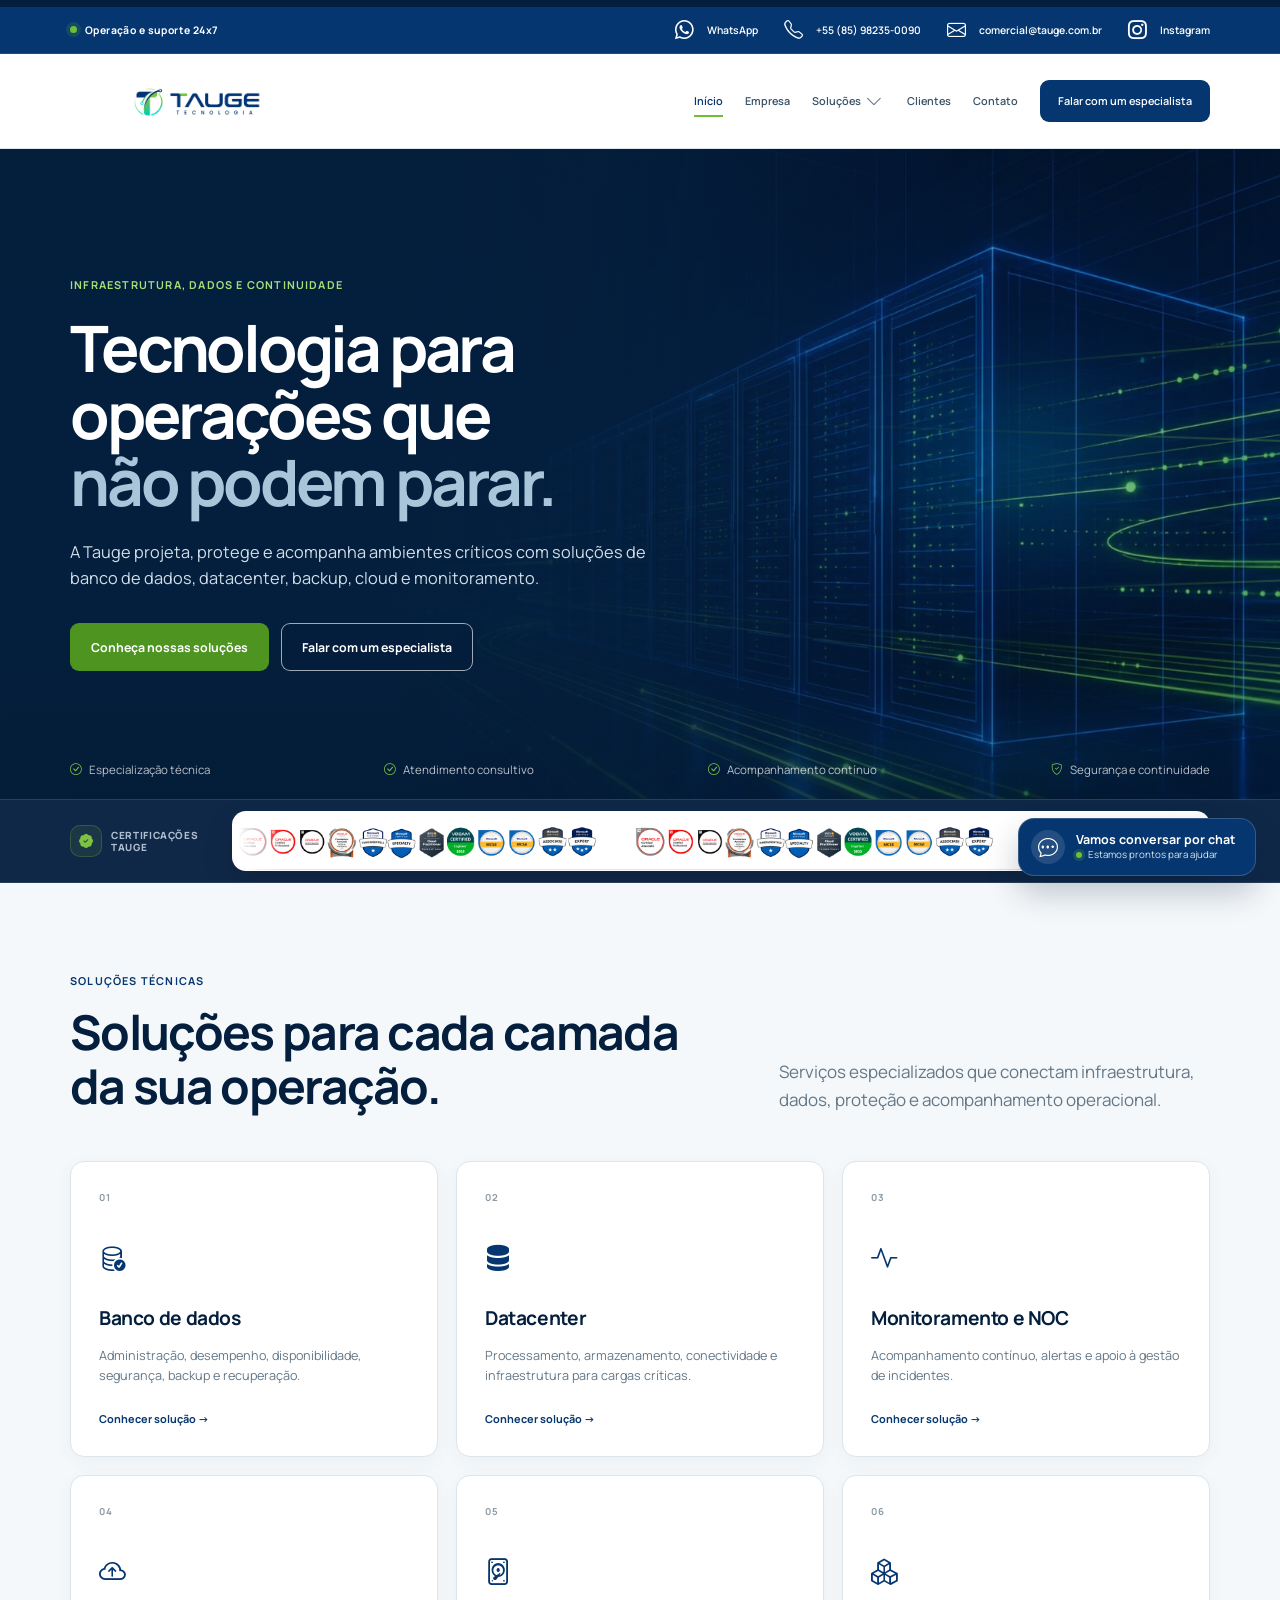
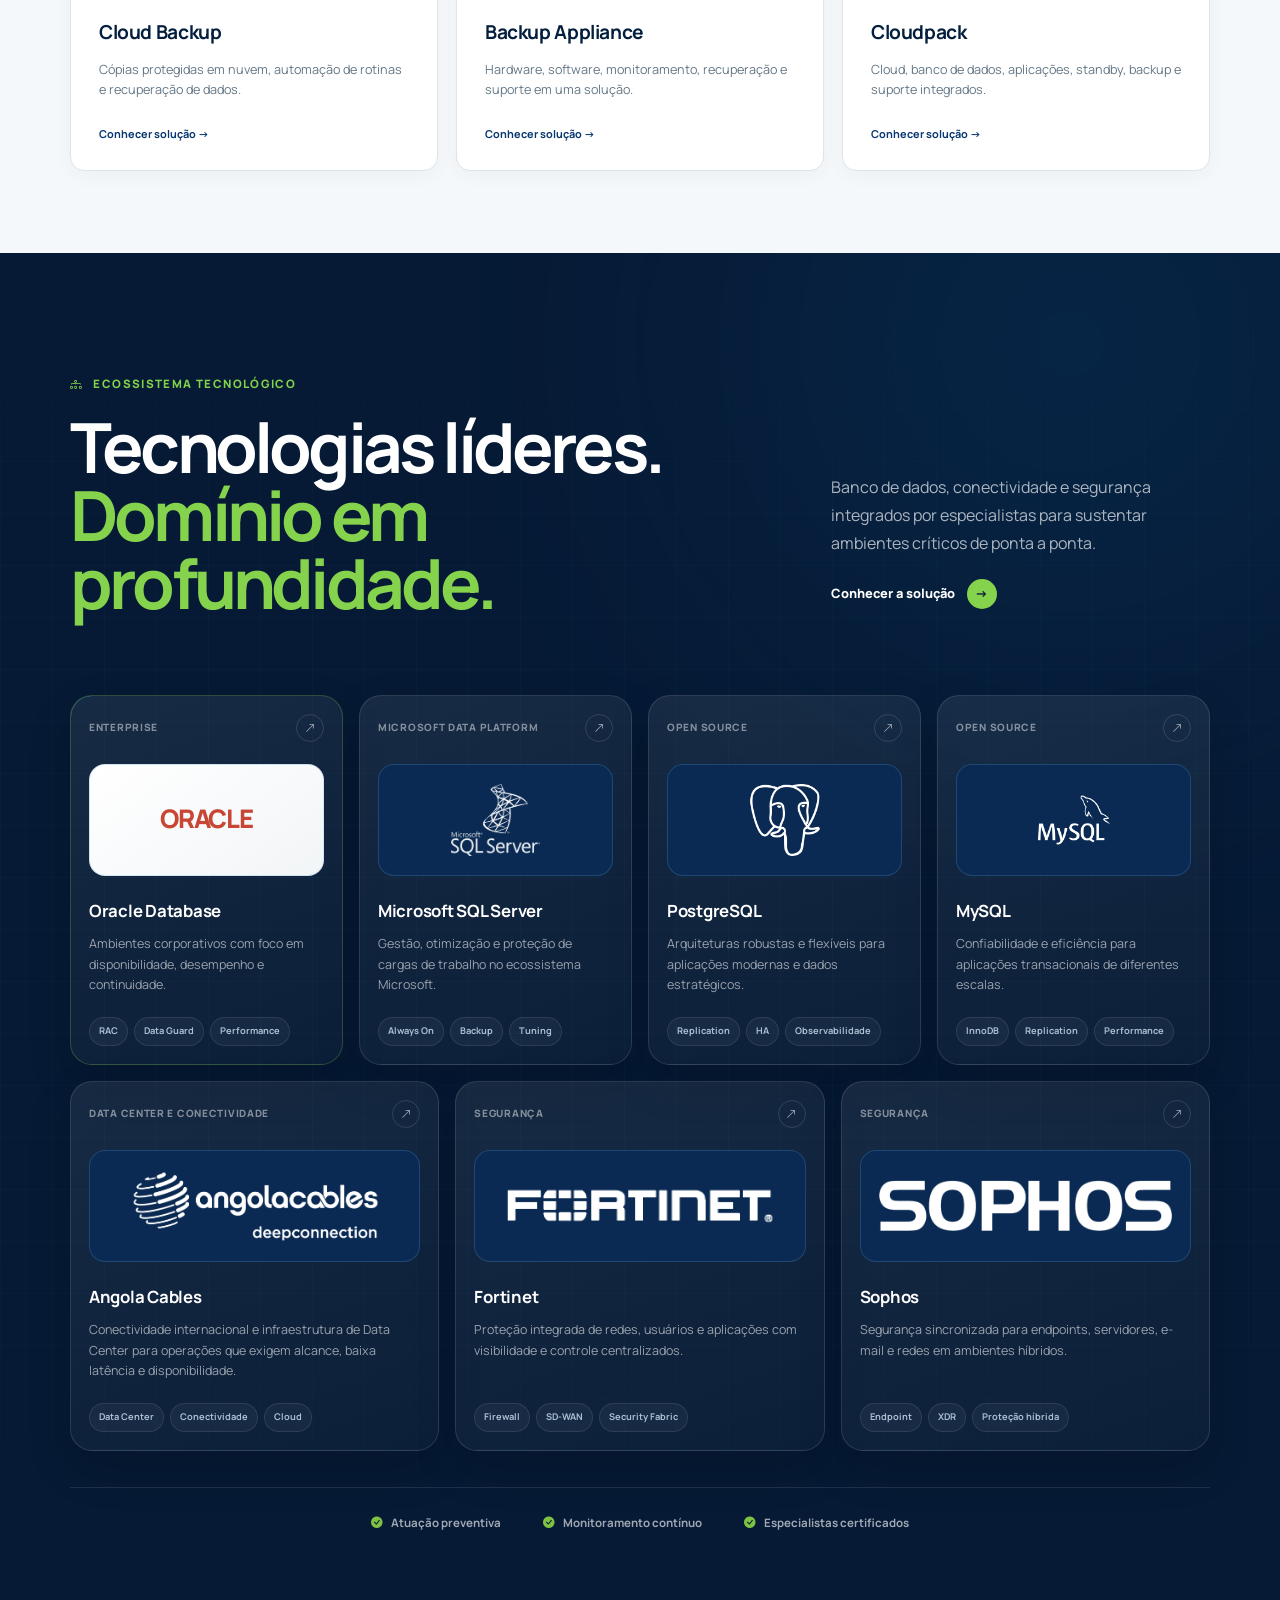
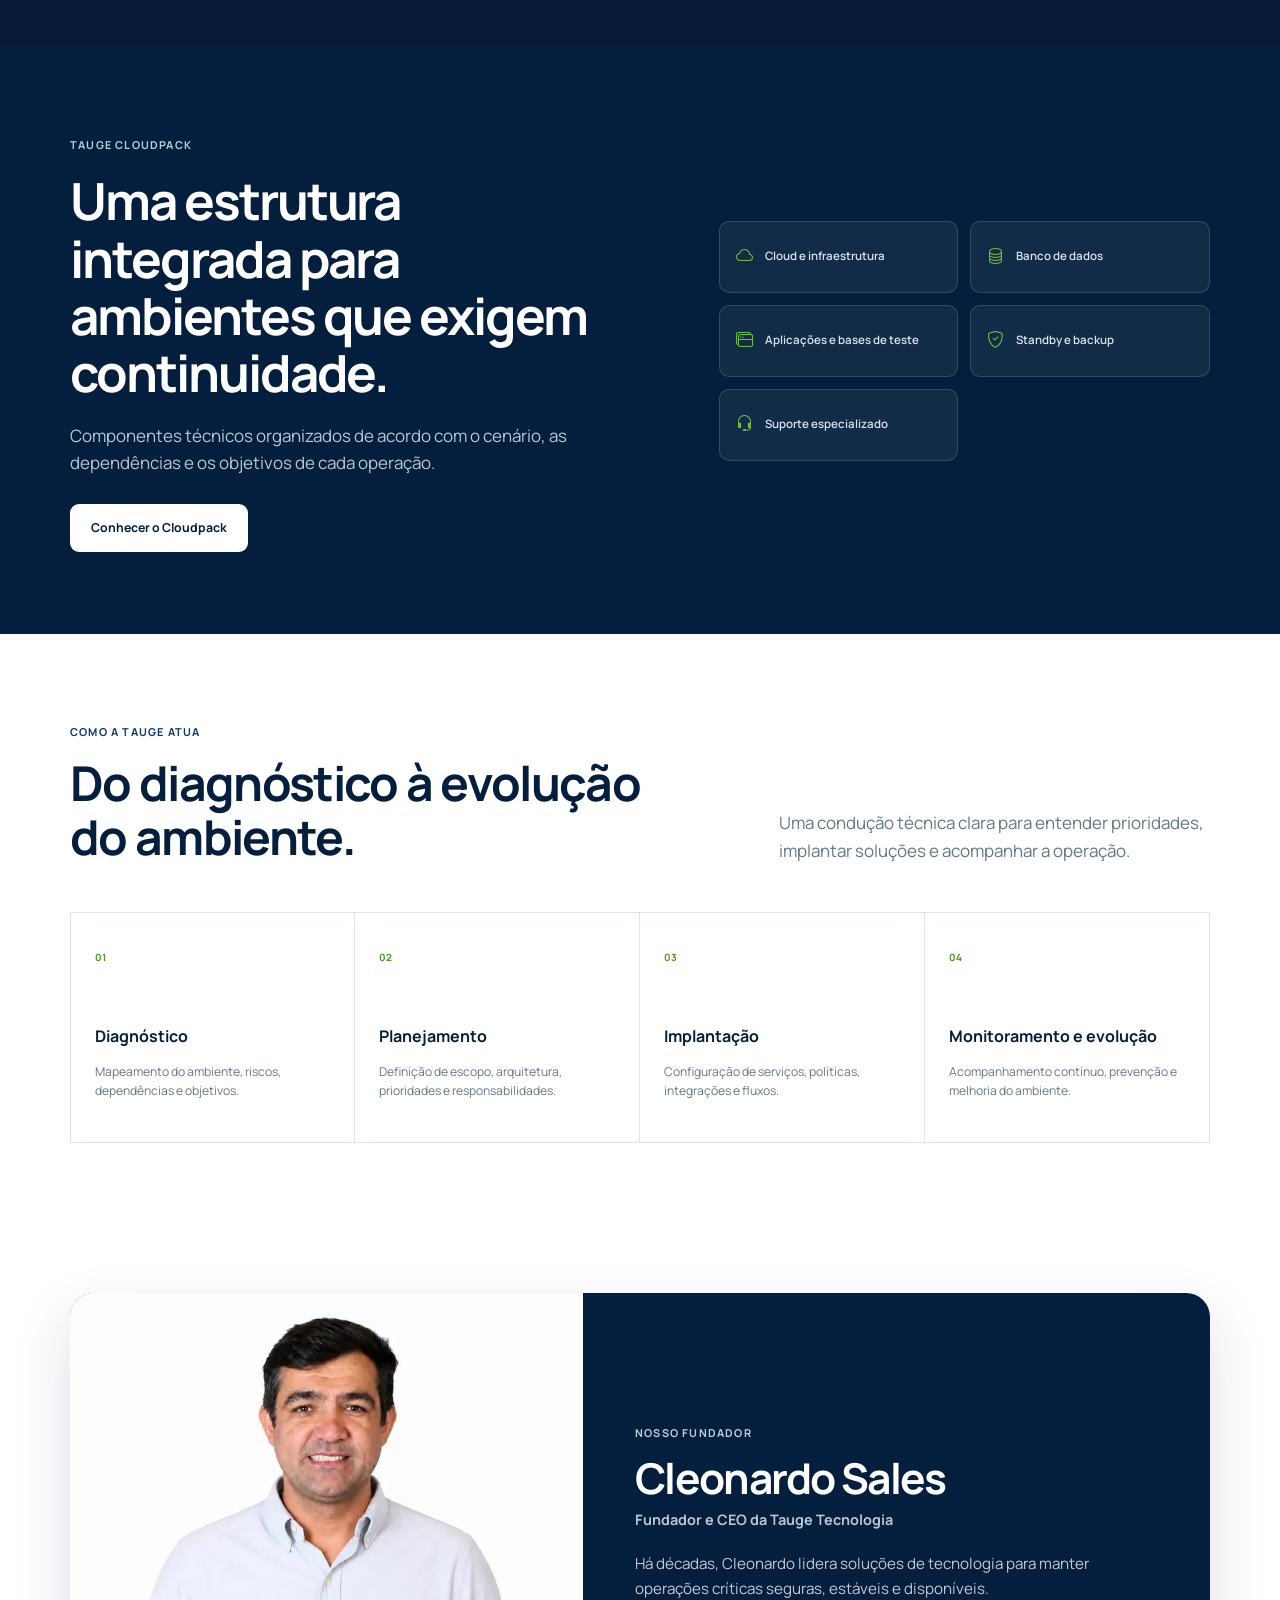
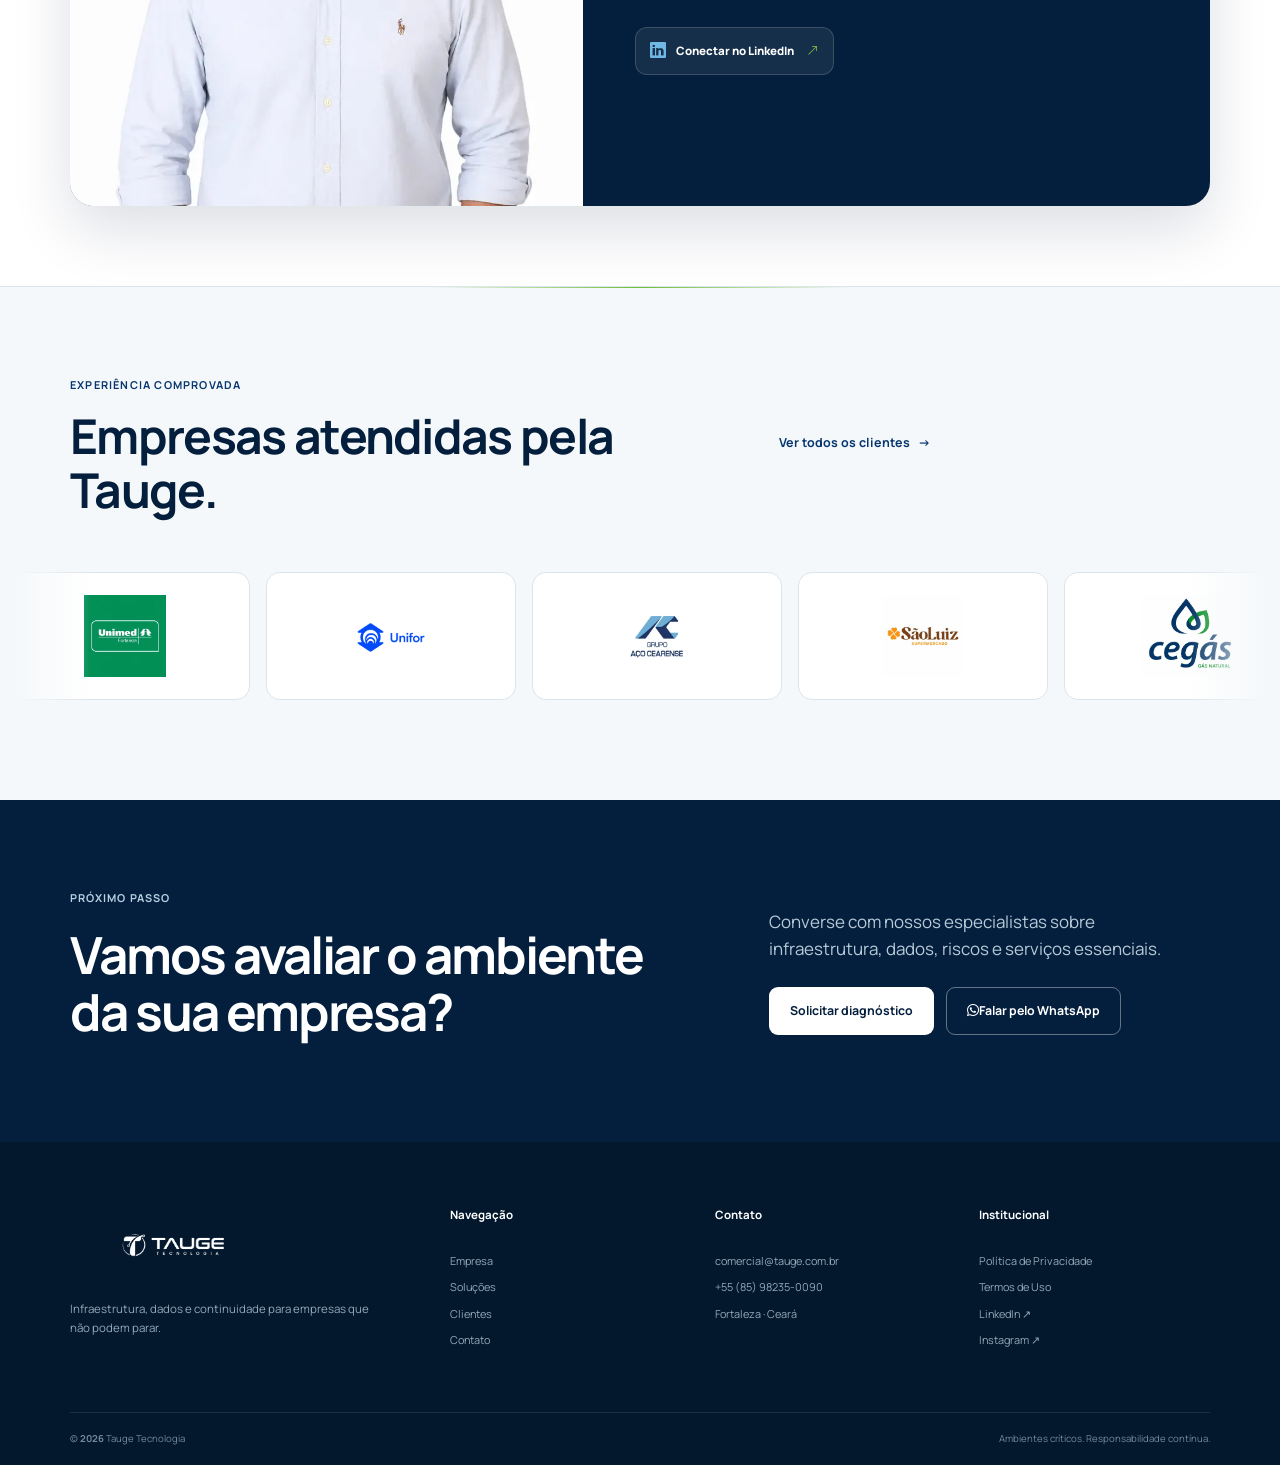
==== commit b23ed214: "fix: corrige responsividade mobile e inclui Rondônia no mapa" ====
--- a/index.html
+++ b/index.html
@@ -24,8 +24,8 @@
   <script>document.documentElement.classList.add("js")</script>
     <link rel="stylesheet" href="css/site-core.css?v=20260817fix2">
     <link rel="stylesheet" href="css/site-components.css?v=20260817fix2">
-    <link rel="stylesheet" href="css/site-layout.css?v=20260817fix11">
-    <link rel="stylesheet" href="css/site-final.css?v=20260817fix11">
+    <link rel="stylesheet" href="css/site-layout.css?v=20260817fix12">
+    <link rel="stylesheet" href="css/site-final.css?v=20260817fix12">
   <script type="application/ld+json">
   {
     "@context": "https://schema.org",
@@ -44,6 +44,7 @@
     "knowsAbout": ["Datacenter", "Banco de dados", "Cloud Backup", "Monitoramento de infraestrutura", "NOC"]
   }
   </script>
+  <link rel="stylesheet" href="css/site-mobile.css?v=20261005">
 </head>
 <body data-page="inicio">
   <a class="skip-link" href="#main">Ir para o conteúdo principal</a>
@@ -315,6 +316,6 @@
     <div class="shell footer-bottom"><span>© <b data-year></b> Tauge Tecnologia</span><span>Ambientes críticos. Responsabilidade contínua.</span></div>
   </footer>
   <script src="js/client-showcase.js?v=20260817fix2"></script>
-  <script src="js/site.js?v=20260817fix2"></script>
+  <script src="js/site.js?v=20261005"></script>
 </body>
 </html>
--- a/css/site-mobile.css
+++ b/css/site-mobile.css
@@ -0,0 +1,89 @@
+/* Final responsive layer: content-sized grids, readable type and touch targets.
+   Uses the existing content breakpoints and the site's blue/green palette.
+   Guidance: https://github.com/dylantarre/design-system-skills
+   (breakpoints, layout-primitives, responsive-typography). */
+.contact-form .consent-field input {
+  flex: 0 0 20px;
+  width: 20px;
+  min-width: 20px;
+  height: 20px;
+  margin: 3px 0 0;
+  padding: 0;
+  accent-color: var(--green-dark);
+}
+.consent-field span { min-width: 0; overflow-wrap: anywhere; }
+.client-marquee { margin-inline: calc((100vw - 100%) / -2); }
+
+@media (max-width: 1040px) {
+  .main-nav { inset-block-start: var(--nav-top, 145px); overscroll-behavior: contain; }
+  .nav-row > .brand { min-width: 0; }
+  .nav-toggle { flex: 0 0 44px; cursor: pointer; }
+  .main-nav .nav-group > button { min-height: 48px; }
+  .footer-main > *, .field-row > * { min-width: 0; }
+}
+
+@media (max-width: 820px) {
+  /* Percent tracks plus a gap previously exceeded the available column width. */
+  .company-manifesto .content-grid { grid-template-columns: minmax(0, 1fr); }
+}
+
+@media (min-width: 821px) and (max-width: 1040px) {
+  .company-manifesto .content-grid {
+    grid-template-columns: minmax(0, 2fr) minmax(0, 3fr);
+  }
+}
+
+@media (max-width: 720px) {
+  body { font-size: 1rem; }
+  /* Phone content is immediately readable, including during fast scrolling. */
+  .js.reveal-ready [data-reveal] { opacity: 1; transform: none; }
+  .main-nav { inset-block-start: var(--nav-top, 129px); }
+  .hero-copy, .page-hero-grid > *, .section-intro > * { min-width: 0; }
+  main h1, main h2 { overflow-wrap: anywhere; }
+  .hero-copy h1 { font-size: clamp(2rem, 1.2rem + 4.8vw, 3.25rem); overflow-wrap: anywhere; }
+  .hero-copy > p, .section-intro > p { font-size: 1rem; }
+  .hero-actions { gap: 12px; }
+  /* Keep proof points in normal flow so text zoom never overlaps the hero. */
+  .executive-hero-content { min-height: 0; padding-block: 64px 32px; }
+  .executive-hero { min-height: 0; }
+  .hero-assurances-overlay {
+    position: relative;
+    bottom: auto;
+    display: grid;
+    grid-template-columns: repeat(2, minmax(0, 1fr));
+    gap: 12px 16px;
+    padding-block: 0 32px;
+    font-size: .8125rem;
+  }
+  .hero-assurances-overlay span { align-items: flex-start; min-width: 0; }
+  .hero-assurances-overlay i { flex: 0 0 auto; }
+  .service-card p, .database-card-copy p, .module-list,
+  .channel-list strong, .footer-main a, .footer-main span,
+  .footer-brand p { font-size: .875rem; }
+  .contact-form label { font-size: .875rem; }
+  .contact-form input, .contact-form select, .contact-form textarea,
+  .chat-composer textarea { font-size: 1rem; }
+  .contact-form .consent-field { line-height: 1.6; margin-block: 20px; }
+  .contact-form .consent-field span { flex: 1; }
+  .contact-form .consent-field a { text-decoration: underline; text-underline-offset: 3px; }
+  .form-note, .form-status, .footer-bottom { font-size: .75rem; }
+  .footer-main h3 { font-size: 1rem; margin-bottom: 8px; }
+  .footer-main > div:not(.footer-brand) { gap: 0; }
+  .footer-main a { display: inline-flex; align-items: center; min-height: 44px; }
+  .client-logo-grid, .client-logo-grid-full {
+    grid-template-columns: repeat(2, minmax(0, 1fr));
+    gap: 12px;
+  }
+  .client-logo-card { padding-bottom: 42px; }
+  .client-logo-label { font-size: .75rem; line-height: 1.25; }
+  .chat-quick-reply { min-height: 44px; }
+}
+
+@media (max-width: 360px) {
+  .hero-assurances-overlay { grid-template-columns: minmax(0, 1fr); }
+  .client-logo-grid, .client-logo-grid-full { grid-template-columns: minmax(0, 1fr); }
+}
+
+@media (prefers-reduced-motion: reduce) {
+  html { scroll-behavior: auto; }
+}
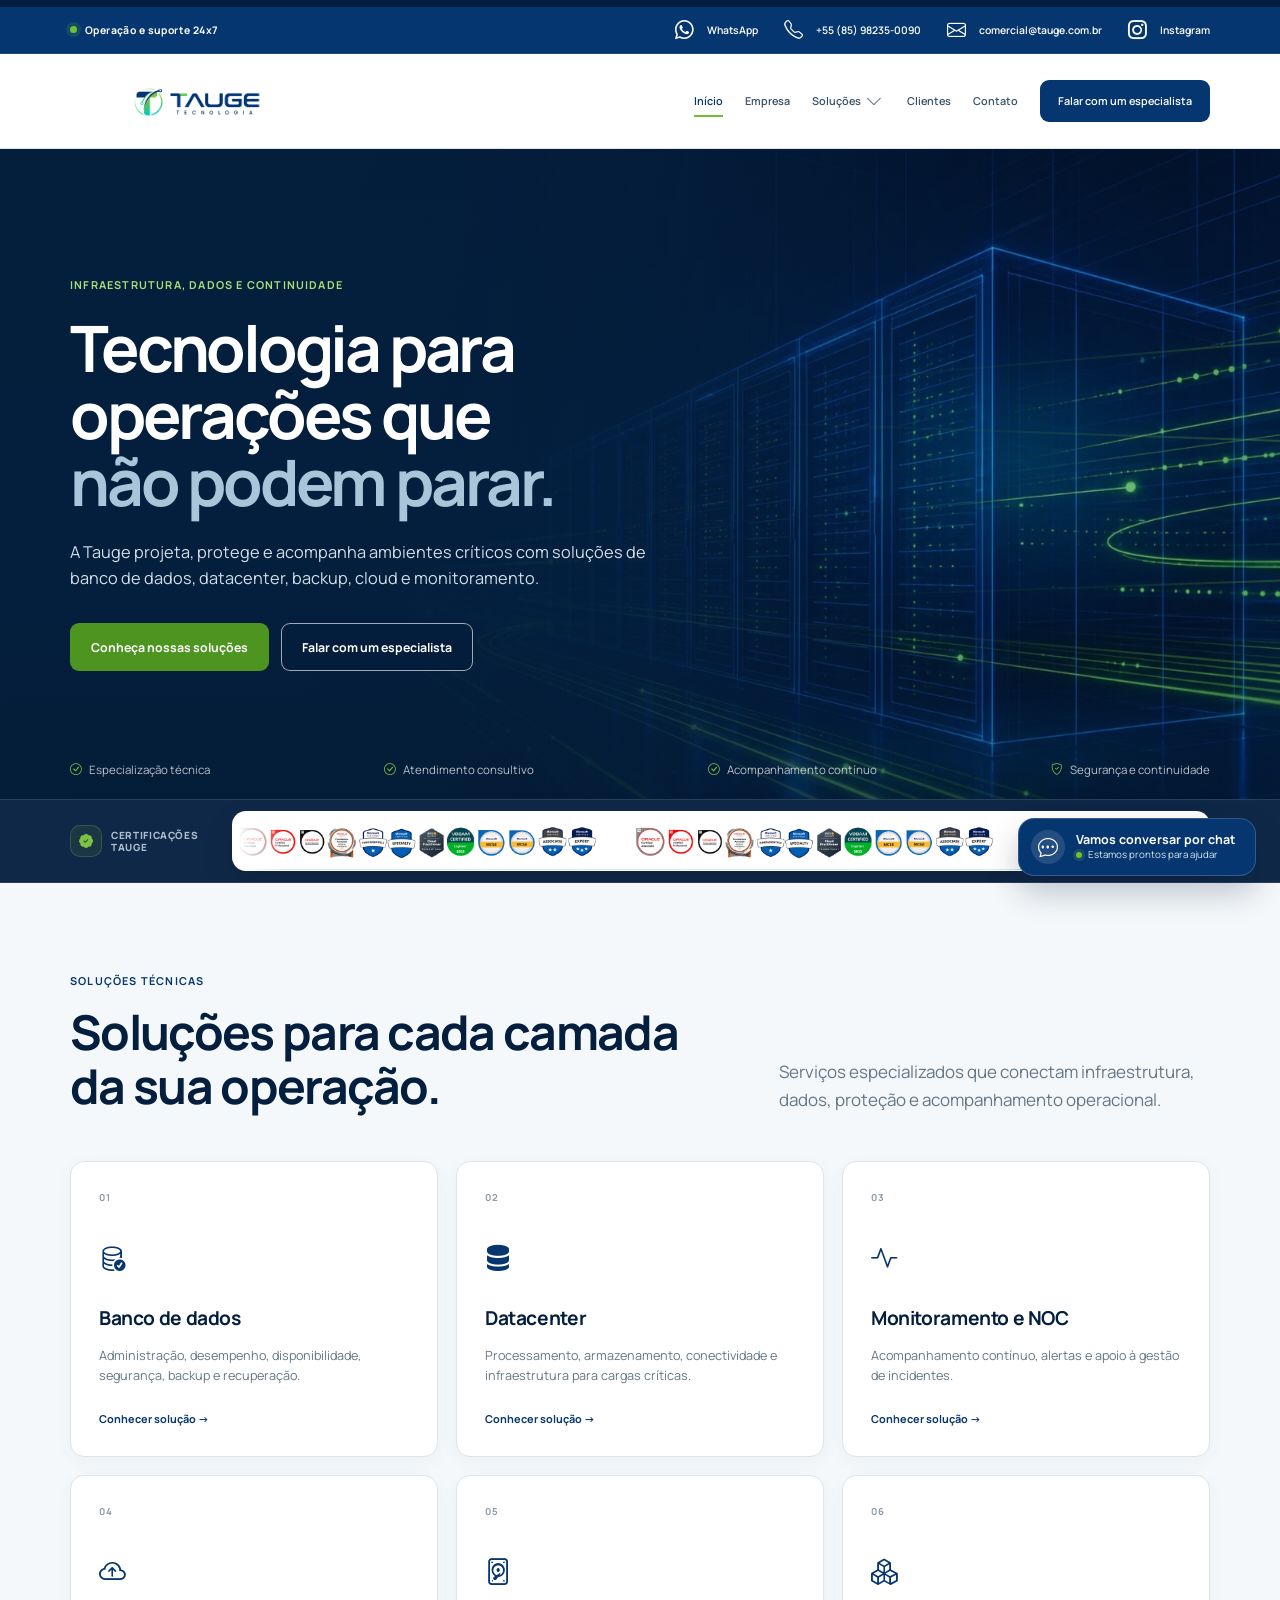
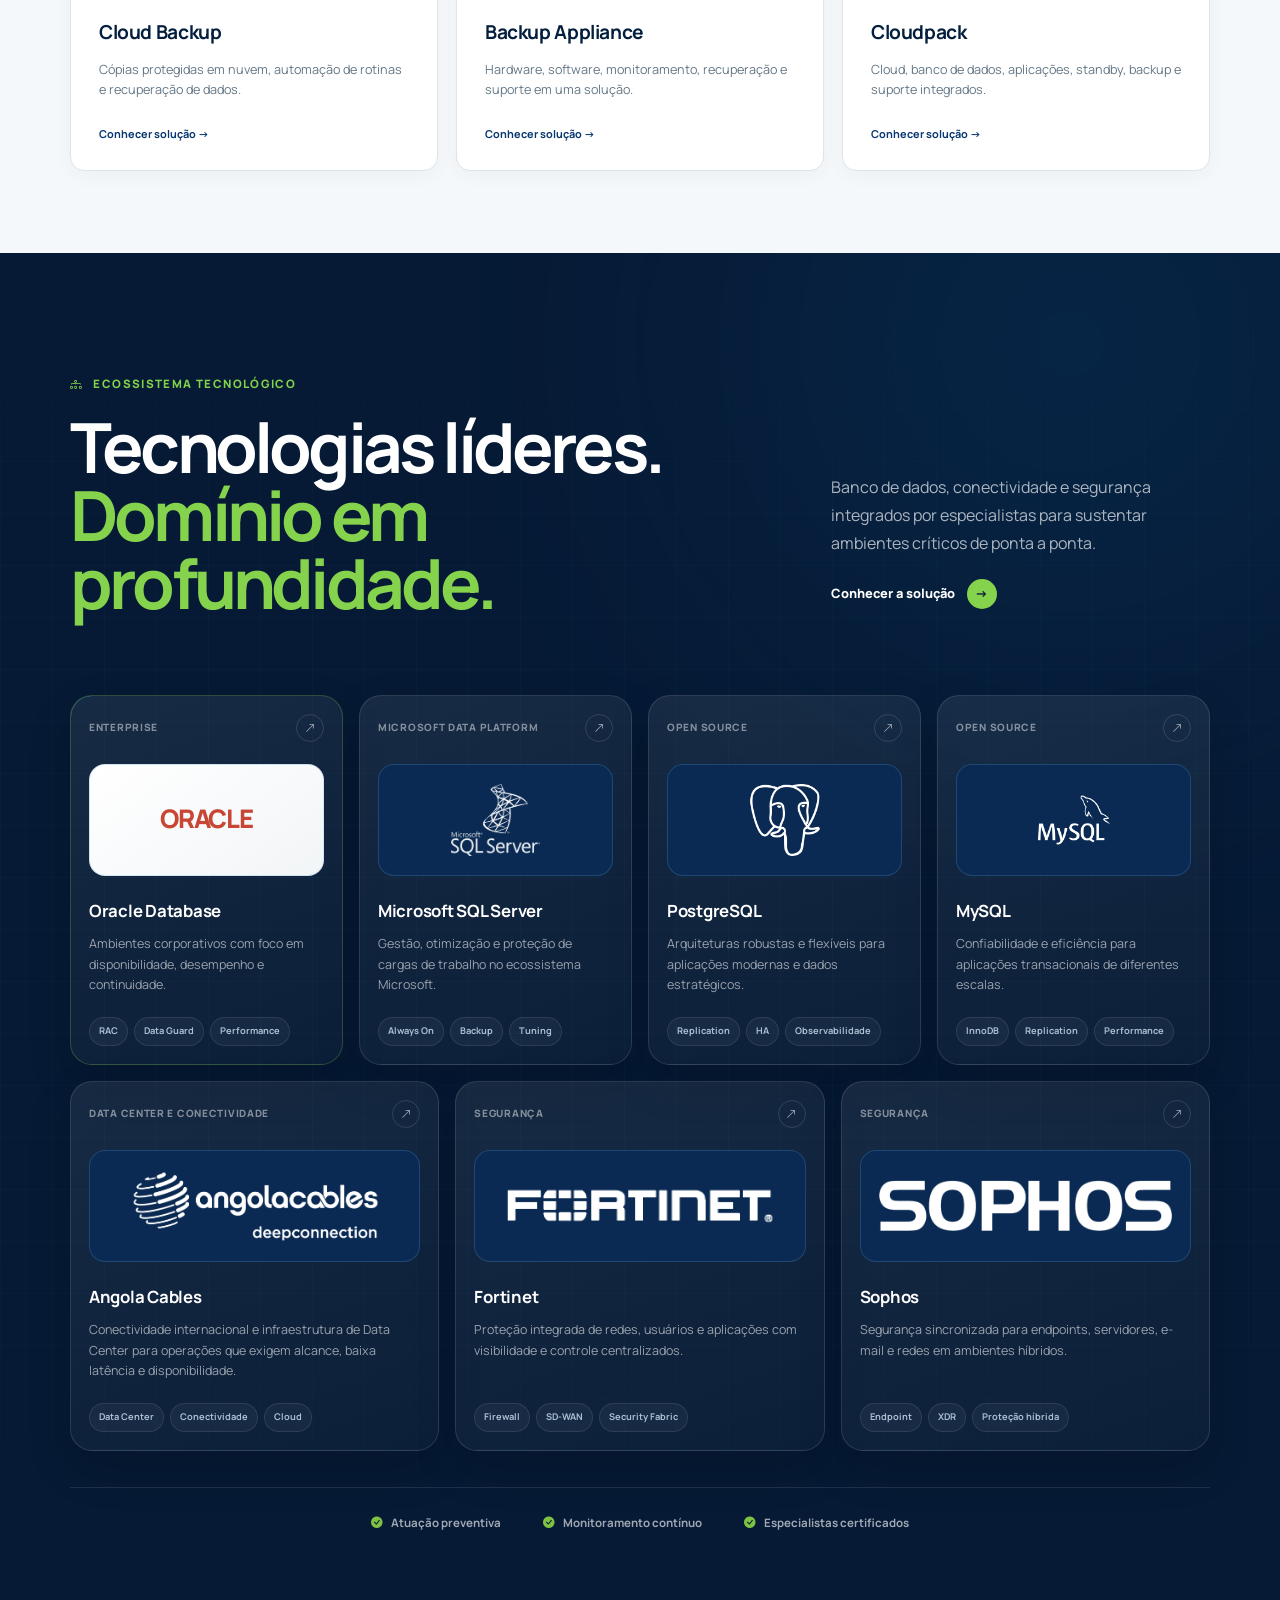
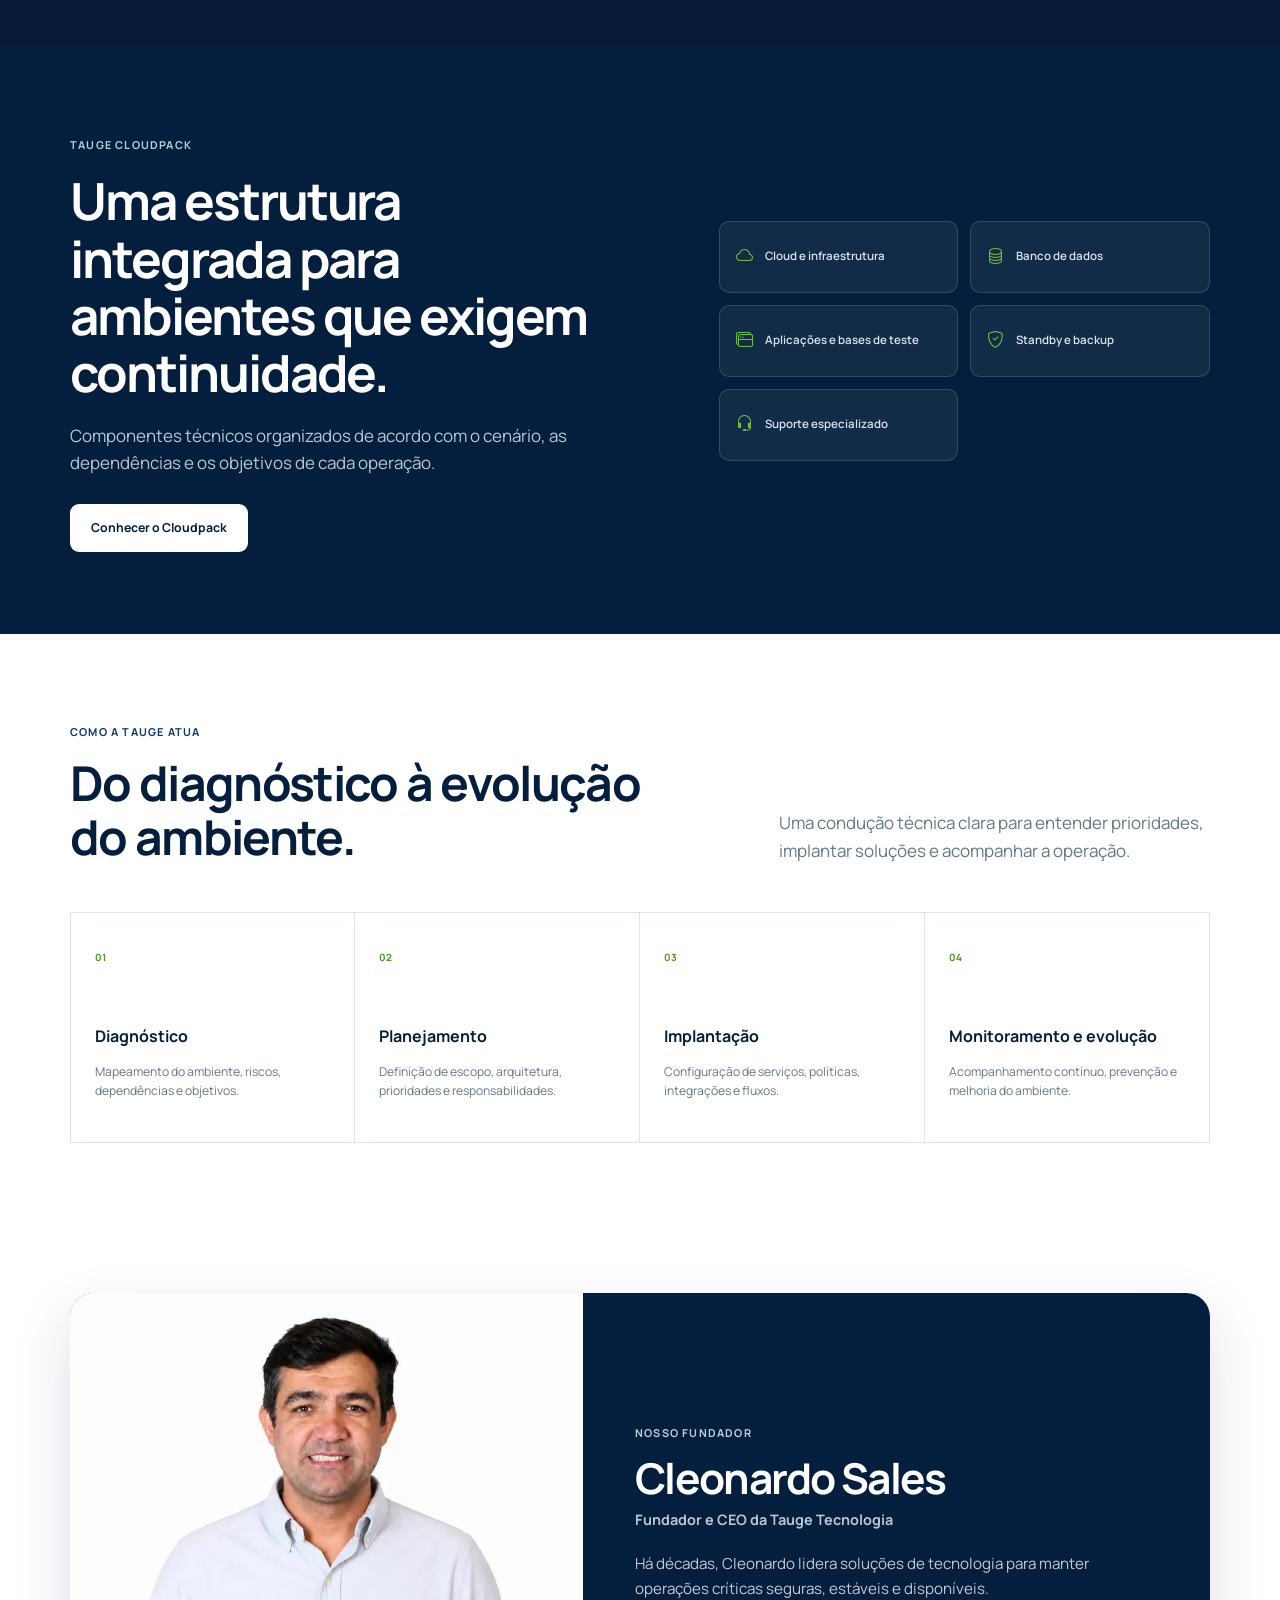
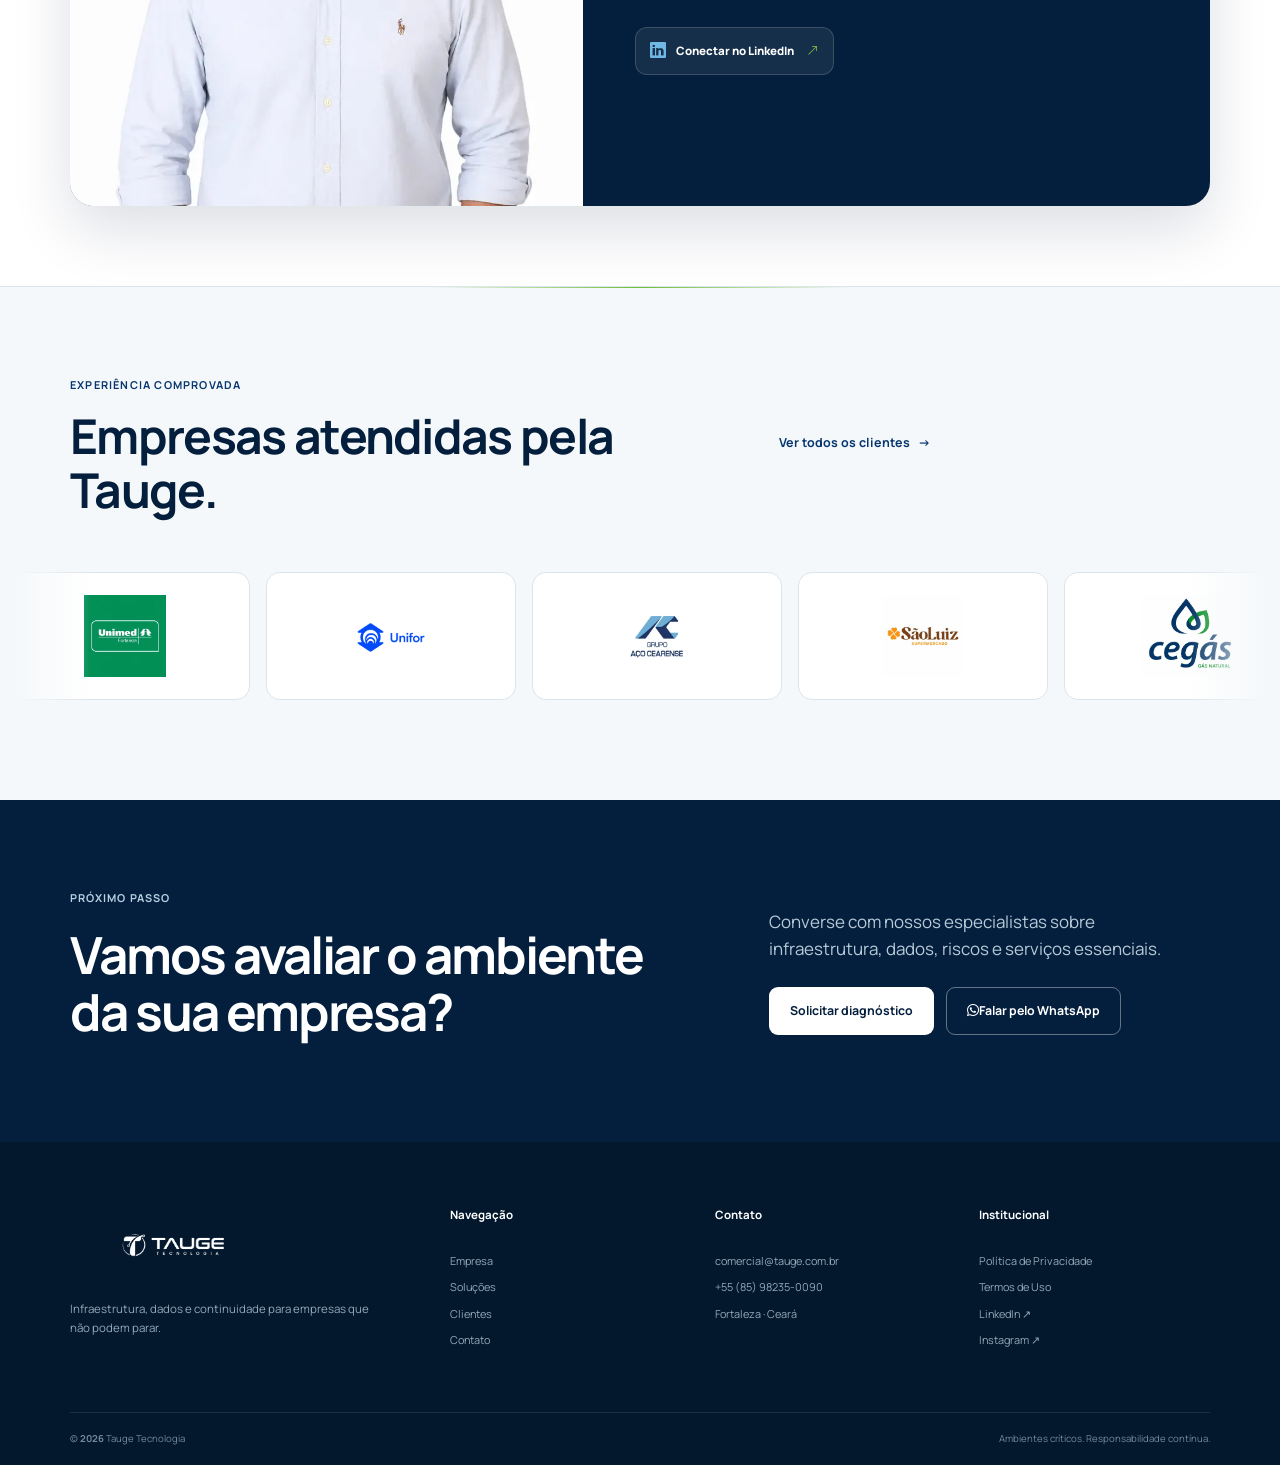
==== commit 8d94d54e: "fix: colore Rondônia e estabiliza cabeçalho durante rolagem" ====
--- a/index.html
+++ b/index.html
@@ -22,7 +22,7 @@
   <link rel="preconnect" href="https://cdn.jsdelivr.net" crossorigin>
   <link rel="stylesheet" href="https://cdn.jsdelivr.net/npm/bootstrap-icons@1.11.3/font/bootstrap-icons.min.css">
   <script>document.documentElement.classList.add("js")</script>
-    <link rel="stylesheet" href="css/site-core.css?v=20260817fix2">
+    <link rel="stylesheet" href="css/site-core.css?v=20261005-header">
     <link rel="stylesheet" href="css/site-components.css?v=20260817fix2">
     <link rel="stylesheet" href="css/site-layout.css?v=20260817fix12">
     <link rel="stylesheet" href="css/site-final.css?v=20260817fix12">
@@ -316,6 +316,6 @@
     <div class="shell footer-bottom"><span>© <b data-year></b> Tauge Tecnologia</span><span>Ambientes críticos. Responsabilidade contínua.</span></div>
   </footer>
   <script src="js/client-showcase.js?v=20260817fix2"></script>
-  <script src="js/site.js?v=20261005"></script>
+  <script src="js/site.js?v=20261005-header"></script>
 </body>
 </html>
--- a/css/site-core.css
+++ b/css/site-core.css
@@ -30,7 +30,9 @@
   line-height: 1.6;
   -webkit-font-smoothing: antialiased;
 }
-body.nav-open { overflow: hidden; }
+/* Lock the viewport without creating a body scrolling ancestor for sticky. */
+body.nav-open { overflow: clip; }
+html:has(body.nav-open) { overflow: hidden; }
 img { display: block; max-width: 100%; }
 a { color: inherit; text-decoration: none; }
 button, input, select, textarea { font: inherit; }
@@ -71,15 +73,14 @@
 
 /* Header */
 .site-header {
-  position: relative;
+  position: sticky;
+  top: 0;
   z-index: 100;
   color: var(--text);
   background: rgba(255,255,255,.97);
   border-bottom: 1px solid var(--border);
 }
 .site-header.is-scrolled {
-  position: sticky;
-  top: 0;
   box-shadow: 0 10px 30px rgba(4,31,61,.08);
 }
 .utility-bar {
@@ -561,4 +562,4 @@
 @keyframes databaseBeam { to { --database-beam-angle: 360deg; } }
 .database-card-top { position: relative; z-index: 1; display: flex; align-items: center; justify-content: space-between; min-height: 28px; gap: 12px; color: rgba(255,255,255,.48); font-size: .63rem; font-weight: 800; letter-spacing: .07em; text-transform: uppercase; }
 .database-card-top i { display: grid; place-items: center; width: 28px; height: 28px; color: rgba(255,255,255,.65); border: 1px solid rgba(255,255,255,.13); border-radius: 50%; }
-.database-logo { position: relative; z-index: 1; display: flex; align-items: center; justify-content: center; height: 112px; margin-top: 22px; padding: 18px; background: #0a2a53; border: 1px solid rgba(87,158,211,.25); border-radius: 16px; }+.database-logo { position: relative; z-index: 1; display: flex; align-items: center; justify-content: center; height: 112px; margin-top: 22px; padding: 18px; background: #0a2a53; border: 1px solid rgba(87,158,211,.25); border-radius: 16px; }
